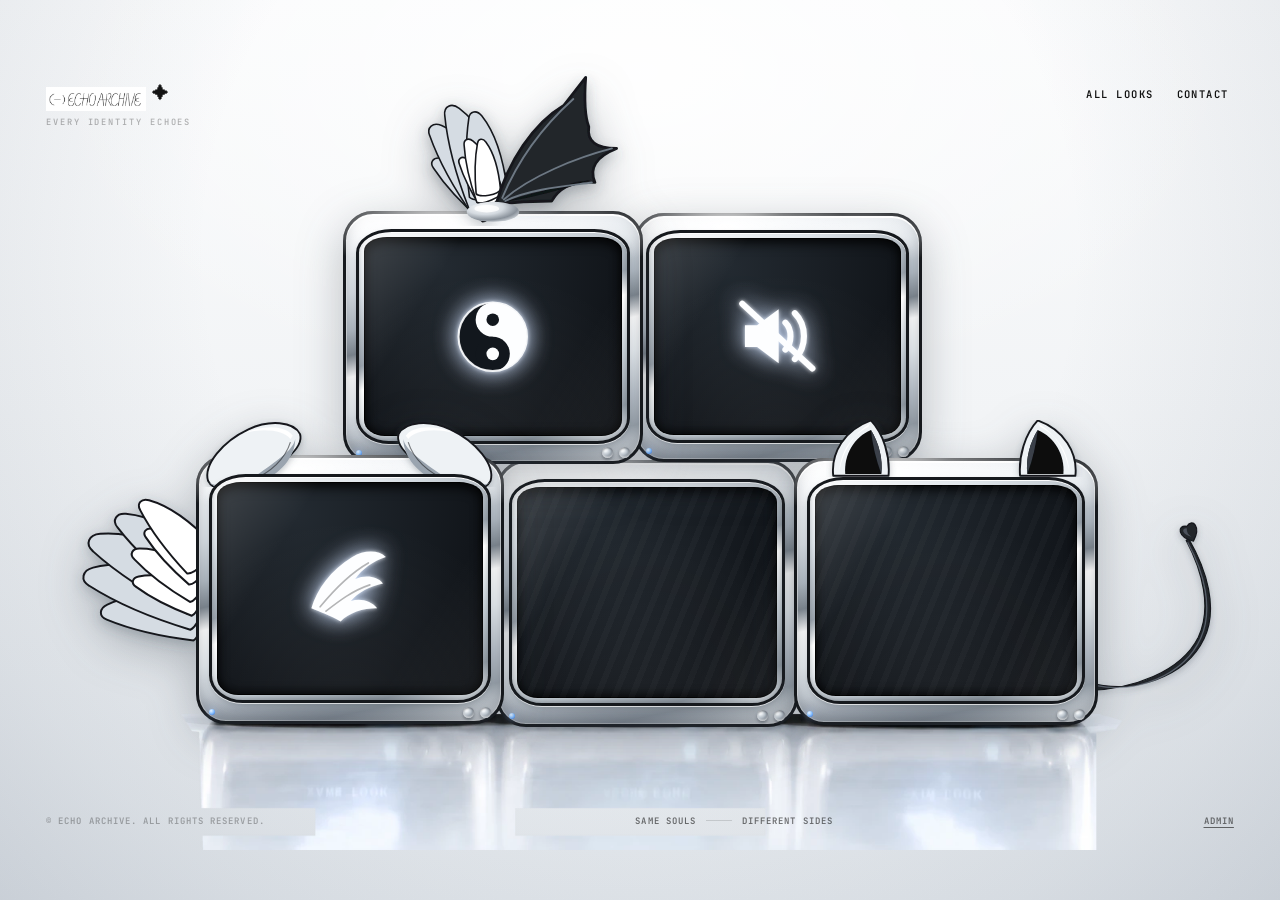
==== index.html @ 21c3d5f4 "[first test] 홈 TV 배경음악 25초 반복 구현" ====
<!DOCTYPE html>
<html lang="ko">
<head>
  <meta charset="UTF-8" />
  <meta name="viewport" content="width=device-width, initial-scale=1.0" />
  <title>ECHO ARCHIVE — Every Identity Echoes</title>
  <meta name="description" content="서브컬처의 영감을 패션으로 재해석하는 ECHO ARCHIVE의 2026 F/W 신호를 탐색하세요." />
  <meta property="og:title" content="ECHO ARCHIVE" />
  <meta property="og:description" content="Every Identity Echoes — 2026 F/W Yin & Yang" />
  <meta property="og:image" content="images/brand/echo-archive-logo.png" />
  <meta property="og:type" content="website" />
  <link rel="icon" href="images/brand/echo-archive-logo.png" />
  <link rel="stylesheet" href="style.css?v=20260908-y2k-1" />
</head>
<body class="home-page">
  <a class="skip-link" href="#mainContent">시즌 신호로 건너뛰기</a>

  <!-- ===== 공용 머티리얼 =====
       TV 캐비닛·장식이 공유하는 그라데이션/필터를 한 번만 정의한다.
       (validate_site.py가 중복 id를 거부하므로 부품마다 defs를 두지 않는다.)
       크롬이 금속으로 읽히는 핵심은 중간의 급격한 '어두움→흰색' 전환이다 —
       실제 크롬에 비치는 수평선 반사를 흉내낸 것. -->
  <svg class="tv-materials" aria-hidden="true" focusable="false">
    <defs>
      <!-- 웹툰 화풍은 셀 셰이딩(딱 떨어지는 평면 톤)이라 그라데이션을 거의 쓰지 않는다.
           남긴 건 소켓 하나뿐 — 실제 금속 원반이라 여기만 광택이 필요하다. -->
      <radialGradient id="matChromeDisc" cx="0.34" cy="0.28" r="0.85">
        <stop offset="0%" stop-color="#ffffff" />
        <stop offset="42%" stop-color="#d4dae0" />
        <stop offset="74%" stop-color="#89919a" />
        <stop offset="100%" stop-color="#eaeef2" />
      </radialGradient>
      <!-- 깃털 한 장. 뿌리가 (0,0)이고 끝이 왼쪽(-x)을 향하며, 끝은 볼록한 U자다
           (악마 날개의 오목한 막과 대비되는 지점).
           날개는 이 한 장을 translate/rotate/scale로 배치해 층층이 쌓는다.
           non-scaling-stroke가 없으면 scale에 따라 선 두께가 같이 커져서
           깃털마다 선 굵기가 달라진다 — 웹툰 선화에서는 치명적이라 고정한다. -->
      <!-- 깃털 한 장. 뿌리(0,0)가 넓고 끝(-x)으로 갈수록 좁아지는 물방울형이다 —
           양끝이 둥근 알약 모양으로 그리면 겹쳤을 때 '접시 더미'로 보인다.
           날개는 이 한 장을 translate/rotate/scale로 배치해 층층이 쌓는다.
           non-scaling-stroke가 없으면 scale에 따라 선 두께가 같이 커져서
           깃털마다 선 굵기가 달라진다 — 웹툰 선화에서는 치명적이라 고정한다. -->
      <path id="matWingLobe" vector-effect="non-scaling-stroke"
        d="M0 -16 C -24 -18, -48 -16, -64 -8 C -70 -5, -70 1, -64 3 C -48 9, -24 14, 0 16 C 6 12, 6 -12, 0 -16 Z" />
      <filter id="fxDrop" x="-30%" y="-30%" width="160%" height="160%">
        <feDropShadow dx="0" dy="3" stdDeviation="4" flood-color="#4a545f" flood-opacity="0.34" />
      </filter>
      <filter id="fxDropSoft" x="-30%" y="-30%" width="160%" height="160%">
        <feDropShadow dx="0" dy="5" stdDeviation="7" flood-color="#4a545f" flood-opacity="0.26" />
      </filter>
    </defs>
  </svg>

  <main id="mainContent" class="home-stage">
    <h1 class="sr-only">ECHO ARCHIVE 2026 F/W 제품 아카이브</h1>

    <div class="home-frame">
      <header class="home-header">
        <a class="home-brand" href="index.html" aria-label="ECHO ARCHIVE 홈, Every Identity Echoes">
          <img class="home-brand-mark" src="images/brand/echo-archive-logo.png" alt="ECHO ARCHIVE" />
          <span class="home-brand-star" aria-hidden="true">✦</span>
        </a>
        <p class="home-brand-sub">EVERY IDENTITY ECHOES</p>
        <nav class="home-nav" aria-label="주요 메뉴">
          <a href="products.html">ALL LOOKS</a>
          <a href="contact.html">CONTACT</a>
        </nav>
      </header>

      <div class="tv-floor" aria-hidden="true"></div>

      <div class="tv-wall-stage">
        <div class="tv-wall">

          <a class="tv" data-tv-role="portfolio" data-tv-index="1" href="portfolio.html" aria-label="음양 시즌 포트폴리오 보기" title="PORTFOLIO — 음양 시즌 포트폴리오">
            <span class="tv-decor tv-decor-antenna" aria-hidden="true">
              <!-- 크롬 소켓 위로 왼쪽=천사 날개(흰색), 오른쪽=악마 날개(광택 검정)가 뻗는다.
                   각 날개는 [본체 그라데이션 → 스페큘러 하이라이트 → 리브] 순으로 겹쳐 입체감을 만든다. -->
              <svg class="tv-decor-img" viewBox="0 0 176 100" preserveAspectRatio="xMidYMax meet">
                <g filter="url(#fxDrop)" stroke-linejoin="round" stroke-linecap="round">
                  <!-- 천사 날개: 깃털 5장을 소켓에서 위·왼쪽으로 부채꼴로 펼친다.
                       깃털마다 선화가 둘러져 개별 깃이 또렷하게 읽힌다. -->
                  <!-- 레퍼런스의 3단 위계: 긴 칼깃(뒤) → 중간 스캘럽 → 맨 위 큰 로브(앞).
                       뒤쪽 층부터 그려야 앞쪽이 위로 겹친다. -->
                  <g stroke="#16191d" stroke-width="1.6">
                    <g fill="#d5dce3">
                      <use href="#matWingLobe" transform="translate(88 88) rotate(36) scale(.72)" />
                      <use href="#matWingLobe" transform="translate(87 85) rotate(50) scale(.92)" />
                      <use href="#matWingLobe" transform="translate(86 82) rotate(64) scale(.95)" />
                      <use href="#matWingLobe" transform="translate(85 79) rotate(78) scale(.78)" />
                    </g>
                    <g fill="#ffffff">
                      <use href="#matWingLobe" transform="translate(87 84) rotate(52) scale(.50)" />
                      <use href="#matWingLobe" transform="translate(86 81) rotate(66) scale(.58)" />
                      <use href="#matWingLobe" transform="translate(85 78) rotate(80) scale(.50)" />
                    </g>
                  </g>
                  <!-- 악마 날개: 손가락뼈 3개(F1~F3) 사이의 막을 오목하게 파낸다.
                       Q 커브의 제어점을 날개 안쪽으로 당겨 오목함을 만드는 게 핵심 —
                       천사 쪽 깃털의 볼록한 U자와 정반대다. -->
                  <!-- 레퍼런스 악마 날개의 시그니처는 바깥 위로 휘어 올라간 '갈고리'(L 148 4)와
                       손가락 끝 3개 사이의 오목한 막이다. Q 제어점을 관절 쪽으로 당겨
                       막이 안쪽으로 파이게 만든다 — 천사 쪽 둥근 깃털과 정반대. -->
                  <path fill="#22262c" stroke="#16191d" stroke-width="1.8" d="M90 86
                    C 98 58, 114 34, 134 22
                    L 148 4
                    C 147 18, 147 28, 150 36
                    Q 148 50, 168 50
                    Q 148 58, 154 72
                    Q 134 70, 126 84
                    Q 108 84, 90 86 Z" />
                  <path fill="#0b0d10" opacity=".8" d="M90 86 Q 122 76, 152 70 Q 124 80, 94 85 Z" />
                  <g fill="none" stroke="#6d7883" stroke-width="1.2">
                    <path d="M94 82 C 104 58, 120 36, 140 18" />
                    <path d="M95 83 C 112 68, 142 56, 165 50" />
                    <path d="M96 84 C 112 76, 138 74, 152 72" />
                  </g>
                </g>
                <ellipse cx="88" cy="91" rx="17" ry="6.5" fill="url(#matChromeDisc)" />
                <ellipse cx="84" cy="89" rx="8" ry="2.4" fill="#ffffff" opacity=".8" />
              </svg>
            </span>
            <span class="tv-controls" aria-hidden="true">
              <span class="tv-led"></span>
              <span class="tv-knobs"><span class="tv-knob"></span><span class="tv-knob"></span></span>
            </span>
            <span class="tv-screen-wrap">
              <span class="tv-screen">
                <!-- 음양: 하나의 까다로운 path 대신 [어두운 원 → 오른쪽 반원 흰색 → 위/아래 보조 원]
                     순서로 쌓아 올린다. 어느 영역이 채워지는지 모호하지 않아 눈 2개가 항상 보인다. -->
                <svg class="tv-icon" viewBox="0 0 64 64" aria-hidden="true" focusable="false">
                  <circle cx="32" cy="32" r="25" fill="#12171d" />
                  <path fill="currentColor" d="M32 7 A25 25 0 0 1 32 57 Z" />
                  <circle cx="32" cy="19.5" r="12.5" fill="currentColor" />
                  <circle cx="32" cy="44.5" r="12.5" fill="#12171d" />
                  <circle cx="32" cy="19.5" r="4.6" fill="#12171d" />
                  <circle cx="32" cy="44.5" r="4.6" fill="currentColor" />
                  <circle cx="32" cy="32" r="25" fill="none" stroke="currentColor" stroke-width="1.5" opacity=".9" />
                </svg>
              </span>
            </span>
          </a>

          <button class="tv" type="button" data-tv-role="bgm" data-tv-index="2" aria-pressed="false" aria-label="배경음악 켜기" title="SOUND — 배경음악 켜기">
            <span class="tv-controls" aria-hidden="true">
              <span class="tv-led"></span>
              <span class="tv-knobs"><span class="tv-knob"></span><span class="tv-knob"></span></span>
            </span>
            <span class="tv-screen-wrap">
              <span class="tv-screen">
                <svg class="tv-icon tv-icon-bgm-on" viewBox="0 0 64 64" aria-hidden="true" focusable="false">
                  <path fill="currentColor" d="M8 24v16h9l16 12V12L17 24H8z" />
                  <path fill="none" stroke="currentColor" stroke-width="4.5" stroke-linecap="round" d="M40 22c5 5 5 15 0 20" />
                  <path fill="none" stroke="currentColor" stroke-width="4.5" stroke-linecap="round" d="M47 15c9 9 9 25 0 34" />
                </svg>
                <svg class="tv-icon tv-icon-bgm-off" viewBox="0 0 64 64" aria-hidden="true" focusable="false">
                  <path fill="currentColor" d="M8 24v16h9l16 12V12L17 24H8z" />
                  <path fill="none" stroke="currentColor" stroke-width="4.5" stroke-linecap="round" d="M38 22c5 5 5 15 0 20" />
                  <path fill="none" stroke="currentColor" stroke-width="4.5" stroke-linecap="round" d="M45 15c9 9 9 25 0 34" />
                  <line x1="6" y1="8" x2="58" y2="56" stroke="currentColor" stroke-width="4.5" stroke-linecap="round" />
                </svg>
              </span>
            </span>
          </button>

          <a class="tv" data-tv-role="yang" data-tv-index="3" href="products.html?polarity=YANG" aria-label="YANG 룩 보기" title="YANG — 제품 보기">
            <span class="tv-decor tv-decor-wing-back" aria-hidden="true">
              <!-- 천사 날개: 깃털 18장을 3열(칼깃→둘째깃→덮깃)로 겹쳐 배치한다.
                   뒤쪽 열을 먼저 그려야 앞쪽 열이 위로 겹쳐 실제 날개의 층이 생긴다. -->
              <svg class="tv-decor-img" viewBox="0 0 252 248" preserveAspectRatio="xMaxYMid meet">
                <g filter="url(#fxDropSoft)" stroke-linejoin="round">
                  <!-- 칼깃 5장(길고 뒤쪽). 웹툰 화풍이라 깃털 수를 줄이고 크게 키워
                       선화로 한 장 한 장이 또렷하게 보이게 한다. 톤은 그림자 쪽. -->
                  <!-- 레퍼런스처럼 통통한 로브를 부챗살로 벌려 끝이 스캘럽으로 보이게 한다.
                       가늘고 긴 깃털을 좁은 각도로 겹치면 한 덩어리로 뭉쳐 버린다. -->
                  <!-- 한 점에서 넓게 방사하면 조개처럼 보인다. 뿌리를 선으로 흩고
                       각도 폭을 ~36°로 좁혀 한 방향으로 쓸리는 날개를 만든다. -->
                  <!-- 깃털 끝이 일직선이면 잎사귀 더미로 보인다. 가운데 깃털을 가장 길게 해서
                       끝점들이 바깥으로 볼록한 호를 그리도록 만드는 게 '날개'의 조건이다. -->
                  <g fill="#d5dce3" stroke="#16191d" stroke-width="2">
                    <use href="#matWingLobe" transform="translate(238 198) rotate(2) scale(1.70)" />
                    <use href="#matWingLobe" transform="translate(240 179) rotate(12) scale(2.10)" />
                    <use href="#matWingLobe" transform="translate(242 160) rotate(22) scale(2.15)" />
                    <use href="#matWingLobe" transform="translate(243 141) rotate(32) scale(1.80)" />
                  </g>
                  <!-- 앞쪽 짧은 층 — 깃털 뿌리를 덮어 날개가 한 몸으로 읽히게 한다 -->
                  <g fill="#ffffff" stroke="#16191d" stroke-width="2">
                    <use href="#matWingLobe" transform="translate(240 176) rotate(16) scale(1.20)" />
                    <use href="#matWingLobe" transform="translate(242 158) rotate(26) scale(1.34)" />
                    <use href="#matWingLobe" transform="translate(243 140) rotate(36) scale(1.22)" />
                  </g>
                  <!-- 맨 위 큰 로브 — 매끈한 윗선을 만들어 실루엣을 잡는다 -->
                  <use href="#matWingLobe" fill="#ffffff" stroke="#16191d" stroke-width="2"
                    transform="translate(245 124) rotate(42) scale(1.50)" />
                </g>
              </svg>
            </span>
            <span class="tv-decor tv-decor-ears-dog" aria-hidden="true">
              <!-- 강아지 귀: 검정 삼각형이 아니라 캐비닛과 같은 크롬 재질의 늘어진 귀다.
                   [크롬 본체 → 안쪽 접힌 어두운 면 → 바깥 가장자리 스페큘러] 3겹.
                   오른쪽 귀는 같은 path를 좌우 반전해 대칭을 보장한다. -->
              <svg class="tv-decor-img" viewBox="0 0 370 86" preserveAspectRatio="xMidYMax meet">
                <g filter="url(#fxDrop)">
                  <path fill="#eef2f5" stroke="#16191d" stroke-width="2.4" d="M124 20
                    C 116 4, 86 2, 60 14
                    C 28 29, 4 58, 10 78
                    C 17 93, 44 92, 66 78
                    C 92 62, 130 40, 124 20 Z" />
                  <path fill="#9aa4af" d="M118 26
                    C 118 48, 100 70, 70 82
                    C 48 91, 22 90, 11 80
                    C 26 88, 52 84, 74 68
                    C 100 50, 116 38, 118 26 Z" />
                  <path fill="#ffffff" d="M115 22 C 106 9, 78 8, 54 19 C 78 12, 104 15, 112 26 Z" />
                  <path fill="none" stroke="#16191d" stroke-width="1.4" opacity=".55" d="M112 30 C 106 50, 88 68, 62 78" />
                </g>
                <g filter="url(#fxDrop)" transform="translate(370 0) scale(-1 1)">
                  <path fill="#eef2f5" stroke="#16191d" stroke-width="2.4" d="M124 20
                    C 116 4, 86 2, 60 14
                    C 28 29, 4 58, 10 78
                    C 17 93, 44 92, 66 78
                    C 92 62, 130 40, 124 20 Z" />
                  <path fill="#9aa4af" d="M118 26
                    C 118 48, 100 70, 70 82
                    C 48 91, 22 90, 11 80
                    C 26 88, 52 84, 74 68
                    C 100 50, 116 38, 118 26 Z" />
                  <path fill="#ffffff" d="M115 22 C 106 9, 78 8, 54 19 C 78 12, 104 15, 112 26 Z" />
                  <path fill="none" stroke="#16191d" stroke-width="1.4" opacity=".55" d="M112 30 C 106 50, 88 68, 62 78" />
                </g>
              </svg>
            </span>
            <span class="tv-controls" aria-hidden="true">
              <span class="tv-led"></span>
              <span class="tv-knobs"><span class="tv-knob"></span><span class="tv-knob"></span></span>
            </span>
            <span class="tv-screen-wrap">
              <span class="tv-screen">
                <!-- 천사 날개: 아래 가장자리가 전부 '둥근' 스캘럽이다(깃털).
                     TV5의 악마 날개는 같은 자리에 '뾰족한' 스캘럽 + 리브를 써서 확실히 구분된다. -->
                <svg class="tv-icon" viewBox="0 0 64 64" aria-hidden="true" focusable="false">
                  <path fill="currentColor" d="M6 46
                    C 10 33, 19 20, 34 11
                    C 42 6, 52 6, 57 11
                    C 48 14, 41 19, 36 26
                    C 43 23, 51 24, 55 29
                    C 46 31, 38 35, 33 41
                    C 40 39, 47 41, 51 46
                    C 41 46, 32 49, 26 55
                    C 19 51, 11 48, 6 46 Z" />
                  <g fill="none" stroke="#0c0d10" stroke-width="1.1" opacity=".3" stroke-linecap="round">
                    <path d="M12 45 C 21 34, 31 23, 45 15" />
                    <path d="M16 48 C 25 41, 34 34, 46 30" />
                  </g>
                </svg>
              </span>
            </span>
          </a>

          <a class="tv" data-tv-role="about" data-tv-index="4" href="about.html" aria-label="브랜드 소개 보기" title="ABOUT — 브랜드 소개">
            <span class="tv-controls" aria-hidden="true">
              <span class="tv-led"></span>
              <span class="tv-knobs"><span class="tv-knob"></span><span class="tv-knob"></span></span>
            </span>
            <span class="tv-screen-wrap">
              <span class="tv-screen">
                <!-- 원본은 획이 가늘고 괄호가 세로로 길다 -->
                <svg class="tv-icon" viewBox="0 0 64 64" aria-hidden="true" focusable="false">
                  <path fill="none" stroke="currentColor" stroke-width="3.4" stroke-linecap="round" d="M23 11c-8 9-8 33 0 42" />
                  <path fill="none" stroke="currentColor" stroke-width="3.4" stroke-linecap="round" d="M41 11c8 9 8 33 0 42" />
                  <line x1="26" y1="32" x2="38" y2="32" stroke="currentColor" stroke-width="3.4" stroke-linecap="round" />
                </svg>
              </span>
            </span>
          </a>

          <a class="tv" data-tv-role="yin" data-tv-index="5" href="products.html?polarity=YIN" aria-label="YIN 룩 보기" title="YIN — 제품 보기">
            <span class="tv-decor tv-decor-tail" aria-hidden="true">
              <!-- 악마 꼬리: TV 뒤에서 나와 S자로 휘어 올라가고 끝에 스페이드가 달린다.
                   케이블 위쪽에 가는 하이라이트를 한 줄 얹어 원통(광택 튜브)처럼 보이게 한다. -->
              <svg class="tv-decor-img" viewBox="0 0 206 263" preserveAspectRatio="xMinYMin meet">
                <g filter="url(#fxDrop)" stroke-linejoin="round" stroke-linecap="round">
                  <!-- 꼬리는 날개가 아니라 '한 줄기 채찍'이다 — 뿌리는 굵고 끝으로 갈수록
                       가늘어져야 한다. 균일 두께 stroke로는 그 테이퍼가 안 나와서
                       위/아래 가장자리를 각각 그린 채움 도형으로 만든다. -->
                  <!-- 레퍼런스는 아주 가는 S자 한 줄기다. 균일 두께 stroke로는 테이퍼가
                       안 나오므로 위/아래 가장자리를 각각 그린 채움 도형으로 만든다.
                       뿌리(왼쪽 아래) 두께 ~10 → 끝(오른쪽 위) ~2로 좁아진다. -->
                  <path fill="#22262c" stroke="#16191d" stroke-width="1.6" d="M2 226
                    C 56 242, 122 220, 145 172
                    C 163 134, 148 86, 126 48
                    L 123 50
                    C 143 88, 155 134, 138 170
                    C 116 214, 56 234, 3 236 Z" />
                  <path fill="none" stroke="#7e8894" stroke-width="1.6" opacity=".6"
                    d="M12 230 C 60 240, 120 218, 141 171 C 157 135, 145 90, 125 53" />
                  <!-- 하트 끝 (레퍼런스의 스페이드 대신 작은 하트) -->
                  <g transform="rotate(-24 127 40)">
                    <path fill="#22262c" stroke="#16191d" stroke-width="1.6" d="M127 52
                      C 111 40, 116 25, 127 32
                      C 138 25, 143 40, 127 52 Z" />
                    <path fill="#7e8894" opacity=".45" d="M127 46 C 118 39, 119 31, 126 34 C 124 38, 124 42, 127 46 Z" />
                  </g>
                </g>
              </svg>
            </span>
            <span class="tv-decor tv-decor-ears-cat" aria-hidden="true">
              <!-- 고양이 귀: 크롬 외피가 검정 내이(內耳)를 감싼다. 강아지 귀와 달리 곧게 서고 뾰족하다. -->
              <svg class="tv-decor-img" viewBox="0 0 320 71" preserveAspectRatio="xMidYMax meet">
                <g filter="url(#fxDrop)">
                  <path fill="#eef2f5" stroke="#16191d" stroke-width="2.4" stroke-linejoin="round" d="M9 69 C 6 40, 23 12, 56 0 C 72 17, 80 45, 78 69 Z" />
                  <path fill="#0b0d10" d="M24 67 C 22 43, 35 21, 56 12 C 66 28, 71 48, 69 67 Z" />
                  <path fill="#3a4148" d="M56 12 C 66 28, 71 48, 69 67 C 62 48, 58 30, 56 12 Z" />
                  <path fill="#ffffff" d="M55 4 C 35 16, 21 38, 17 62 C 18 39, 33 18, 53 8 Z" />
                </g>
                <g filter="url(#fxDrop)" transform="translate(320 0) scale(-1 1)">
                  <path fill="#eef2f5" stroke="#16191d" stroke-width="2.4" stroke-linejoin="round" d="M9 69 C 6 40, 23 12, 56 0 C 72 17, 80 45, 78 69 Z" />
                  <path fill="#0b0d10" d="M24 67 C 22 43, 35 21, 56 12 C 66 28, 71 48, 69 67 Z" />
                  <path fill="#3a4148" d="M56 12 C 66 28, 71 48, 69 67 C 62 48, 58 30, 56 12 Z" />
                  <path fill="#ffffff" d="M55 4 C 35 16, 21 38, 17 62 C 18 39, 33 18, 53 8 Z" />
                </g>
              </svg>
            </span>
            <span class="tv-controls" aria-hidden="true">
              <span class="tv-led"></span>
              <span class="tv-knobs"><span class="tv-knob"></span><span class="tv-knob"></span></span>
            </span>
            <span class="tv-screen-wrap">
              <span class="tv-screen">
                <!-- 악마 날개: 아래 가장자리가 '뾰족한' 스캘럽 3개 + 손가락뼈(리브) 라인.
                     같은 자리의 천사 날개(TV3)는 둥근 스캘럽이라 실루엣만으로 구분된다. -->
                <!-- 천사 날개와 좌우 대칭이 되도록 통째로 뒤집는다 —
                     실루엣 방향 + 뾰족한 가장자리 + 리브, 세 가지로 확실히 구분된다. -->
                <svg class="tv-icon" viewBox="0 0 64 64" aria-hidden="true" focusable="false">
                  <g transform="translate(64 0) scale(-1 1)">
                    <!-- 손가락 끝 3개(57,11 / 55,29 / 46,48)는 뾰족하게 두고,
                         그 사이 막을 Q 제어점을 날개 안쪽으로 당겨 오목하게 파냈다.
                         천사 날개의 볼록한 U자와 정확히 반대 방향이라 실루엣만으로 구분된다. -->
                    <path fill="currentColor" d="M6 46
                      C 10 33, 19 20, 34 11
                      C 42 6, 52 6, 57 11
                      Q 42 20, 55 29
                      Q 36 35, 46 48
                      Q 30 48, 24 58
                      C 16 54, 10 49, 6 46 Z" />
                    <g fill="none" stroke="#0c0d10" stroke-width="1.5" opacity=".45" stroke-linecap="round">
                      <path d="M10 45 L 46 15" />
                      <path d="M11 47 L 50 28" />
                      <path d="M13 50 L 42 46" />
                    </g>
                  </g>
                </svg>
              </span>
            </span>
          </a>

        </div>
      </div>

      <footer class="home-footer">
        <p class="home-footer-copy">© ECHO ARCHIVE. ALL RIGHTS RESERVED.</p>
        <p class="home-footer-brand">SAME SOULS <span class="home-footer-rule" aria-hidden="true"></span> DIFFERENT SIDES</p>
        <a class="home-footer-admin" href="/admin">ADMIN</a>
      </footer>
    </div>

    <!-- 화면에는 TV만 보이게 두고, 실제 음원은 숨겨진 오디오 요소로 연결한다. -->
    <audio id="bgmAudio" src="audio/velvet-shoreline.mp3" preload="auto" hidden></audio>
    <span id="bgmLiveStatus" class="sr-only" role="status" aria-live="polite"></span>
  </main>

  <signal-transition></signal-transition>
  <script src="scripts/motion.js?v=20260908-y2k-1"></script>
  <script src="scripts/home-logic.js?v=20260910-bgm-1"></script>
  <script src="scripts/components/signal-transition.js?v=20260908-y2k-1"></script>
  <script src="scripts/home.js?v=20260910-bgm-2"></script>
</body>
</html>
---- style.css ----
@import url("https://fonts.googleapis.com/css2?family=Inter:wght@400;500;600&family=JetBrains+Mono:wght@400;500&family=Space+Grotesk:wght@500;600;700&display=swap");

:root {
  --studio: #050403;
  --studio-raised: #0d0c0b;
  --charcoal: #1a1917;
  --cream: #f3f0ea;
  --cream-deep: #e4ded0;
  --ink: #1a1917;
  --ink-soft: rgba(26, 25, 23, 0.62);
  --paper: #f3f0ea;
  --surface: #e9e4da;
  --signal: #e07a3c;
  --line-dark: rgba(237, 233, 224, 0.14);
  --line-light: rgba(26, 25, 23, 0.14);
  --bg: var(--studio);
  --font-display: "Space Grotesk", "Arial Black", sans-serif;
  --font-main: "Inter", "Apple SD Gothic Neo", "Noto Sans KR", sans-serif;
  --font-mono: "JetBrains Mono", Consolas, monospace;
  --radius: 10px;
  --maxw: 1504px;
  --page-x: clamp(22px, 3vw, 48px);

  /* 크롬 Y2K 무대 토큰 — 공개 페이지 전반에서 재사용 가능하도록 이름을 일반화했다 */
  --ice-0: #fafbfc;
  --ice-1: #f2f4f6;
  --ice-2: #e7ebef;
  --ice-3: #d8dee4;
  --stage-ink: #121212;
  --stage-ink-soft: rgba(18, 18, 18, 0.6);
  --stage-ink-faint: rgba(18, 18, 18, 0.32);
  --stage-ink-line: rgba(18, 18, 18, 0.14);
  --chrome-white: #ffffff;
  --chrome-100: #eef1f4;
  --chrome-300: #c7ccd3;
  --chrome-500: #999fa7;
  --chrome-700: #676c72;
  --chrome-900: #333639;
  --screen-black: #0c0d10;
  --glow-cool: rgba(176, 206, 255, 0.65);
  --glow-cool-soft: rgba(176, 206, 255, 0.28);

  /* 공개 페이지(홈 제외) 공용 — 유리/아크릴 패널 재질 토큰 */
  --glass-tint: rgba(255, 255, 255, 0.5);
  --glass-edge: rgba(255, 255, 255, 0.9);
  --glass-shadow: rgba(70, 82, 100, 0.16);
  --focus-ring: #2b6fe0;

  /* 아날로그 TV 베젤을 연상시키는 금색 프레임 (제품 사진 전용 포인트) */
  --gold-light: #f4e2b8;
  --gold-mid: #c9a15a;
}

* { box-sizing: border-box; margin: 0; padding: 0; }
html { scroll-behavior: smooth; -webkit-text-size-adjust: 100%; }
body {
  min-width: 320px;
  min-height: 100vh;
  background:
    radial-gradient(ellipse 78% 50% at 50% 0%, rgba(255,255,255,.9), transparent 62%),
    linear-gradient(180deg, var(--ice-0) 0%, var(--ice-1) 50%, var(--ice-2) 100%);
  color: var(--stage-ink);
  font-family: var(--font-main);
  line-height: 1.65;
}
img { display: block; max-width: 100%; }
a { color: inherit; }
button, input, textarea, select { font: inherit; }
.sr-only { position: absolute !important; width: 1px !important; height: 1px !important; padding: 0 !important; margin: -1px !important; overflow: hidden !important; clip: rect(0,0,0,0) !important; white-space: nowrap !important; border: 0 !important; }

.skip-link { position: fixed; top: -100px; left: 16px; z-index: 200; padding: 11px 16px; border-radius: 6px; background: var(--stage-ink); color: var(--ice-0); font-weight: 700; }
.skip-link:focus { top: 16px; }
a:focus-visible, button:focus-visible { outline: 3px solid var(--focus-ring); outline-offset: 4px; }

/* ── 유리 패널 컴포넌트 (공개 페이지 공용) ──
   TV 화면 유리와 같은 원리: 다층 그라데이션 + inset 하이라이트 + 모서리 브래킷. */
.glass-panel {
  position: relative;
  z-index: 0;
  border-radius: clamp(10px, 1.2vw, 18px);
  background:
    linear-gradient(155deg, rgba(255,255,255,.85) 0%, rgba(255,255,255,.32) 40%, rgba(255,255,255,.5) 100%);
  box-shadow:
    inset 0 1px 0 rgba(255,255,255,.95),
    inset 0 0 0 1px rgba(255,255,255,.6),
    0 1px 0 rgba(255,255,255,.8),
    0 18px 40px -18px var(--glass-shadow);
  backdrop-filter: blur(2px);
}
.glass-panel::before {
  position: absolute;
  inset: 0;
  z-index: -1;
  border-radius: inherit;
  background: radial-gradient(ellipse 60% 40% at 15% 0%, rgba(255,255,255,.8), transparent 70%);
  content: "";
  pointer-events: none;
}
.glass-corners::after {
  position: absolute;
  inset: 8px;
  z-index: 1;
  background-image:
    linear-gradient(var(--stage-ink-line), var(--stage-ink-line)), linear-gradient(var(--stage-ink-line), var(--stage-ink-line)),
    linear-gradient(var(--stage-ink-line), var(--stage-ink-line)), linear-gradient(var(--stage-ink-line), var(--stage-ink-line)),
    linear-gradient(var(--stage-ink-line), var(--stage-ink-line)), linear-gradient(var(--stage-ink-line), var(--stage-ink-line)),
    linear-gradient(var(--stage-ink-line), var(--stage-ink-line)), linear-gradient(var(--stage-ink-line), var(--stage-ink-line));
  background-repeat: no-repeat;
  background-size: 14px 1px, 1px 14px;
  background-position:
    top left, top left,
    top right, top right,
    bottom left, bottom left,
    bottom right, bottom right;
  content: "";
  opacity: .55;
  pointer-events: none;
}

/* 아날로그 TV 베젤 느낌의 금색 프레임 — 제품 사진에만 얇게 둘러
   홈 TV를 눌러 들어온 흐름을 사진에서도 느끼게 한다.
   background/box-shadow를 건드리지 않아 .glass-panel과 함께 써도 안전하다. */
.tv-frame {
  border: 3px solid var(--gold-mid);
  outline: 1px solid var(--gold-light);
  outline-offset: -6px;
  filter: drop-shadow(0 4px 10px rgba(140, 106, 40, .28));
}

/* 공통 헤더 — 채널 목록처럼 각 링크 앞에 CH.0X 신호 코드가 붙는다(data-ch 속성).
   현재 페이지에는 홈 TV의 전원등과 같은 부품을 재사용해 점등시킨다(::after). */
.nav { position: relative; z-index: 40; background: transparent; border-bottom: 1px solid var(--stage-ink-line); }
.nav-inner { width: min(100%, var(--maxw)); min-height: 84px; margin: 0 auto; padding: 20px var(--page-x); display: flex; align-items: center; justify-content: space-between; gap: 28px; }
.logo { display: inline-flex; align-items: center; gap: 8px; text-decoration: none; }
.logo img { width: auto; height: clamp(24px, 2.6vw, 34px); }
.logo::after { color: var(--stage-ink); content: "✦"; font-size: 16px; }
.nav-toggle { width: 44px; height: 44px; border: 1px solid var(--stage-ink-line); border-radius: 8px; background: rgba(255,255,255,.6); color: var(--stage-ink); cursor: pointer; }
.nav-menu { position: absolute; top: 74px; left: var(--page-x); right: var(--page-x); display: none; flex-direction: column; overflow: hidden; border: 1px solid var(--stage-ink-line); border-radius: 10px; background: rgba(250,251,252,.98); box-shadow: 0 18px 48px rgba(70,82,100,.18); backdrop-filter: blur(8px); }
.nav-menu.open { display: flex; }
.nav-menu a { position: relative; display: flex; align-items: center; gap: 8px; padding: 14px 18px; border-bottom: 1px solid var(--stage-ink-line); color: var(--stage-ink-soft); font-family: var(--font-mono); font-size: 12px; letter-spacing: .1em; text-decoration: none; text-transform: uppercase; }
.nav-menu a:last-child { border-bottom: 0; }
.nav-menu a:hover, .nav-menu a.active { color: var(--stage-ink); }
.nav-menu a::before { color: var(--stage-ink-faint); content: "CH." attr(data-ch); font-size: 9px; letter-spacing: .05em; opacity: .7; }
.nav-menu a.active::before { color: var(--stage-ink-soft); opacity: 1; }
.nav-menu a::after { display: inline-block; width: 5px; height: 5px; border-radius: 50%; background: var(--stage-ink-line); content: ""; flex-shrink: 0; }
.nav-menu a.active::after { background: radial-gradient(circle at 35% 30%, #eaf4ff, #8fc4ff 45%, var(--focus-ring) 100%); box-shadow: 0 0 6px 1px var(--glow-cool); }

/* 공통 페이지 */
main { min-height: calc(100vh - 166px); }

/* ── 채널 헤드(SIGNAL SHEET 공통 부품 ①) ──
   서브페이지 5개가 전부 같은 해부구조로 열린다: 좌상단 신호 코드 → 대형 타이틀 → 시즌 스탬프.
   어느 채널로 이동해도 "같은 방송국의 다른 채널"로 읽히게 하는 장치. */
.page-head { width: min(100%, var(--maxw)); margin: 0 auto; padding: clamp(40px,7vw,94px) var(--page-x) clamp(28px,4vw,58px); }
.channel-head-top { display: flex; flex-wrap: wrap; align-items: baseline; justify-content: space-between; gap: 8px 20px; margin-bottom: 14px; }
.channel-code { color: var(--stage-ink-faint); font-family: var(--font-mono); font-size: 10px; letter-spacing: .16em; text-transform: uppercase; }
.channel-code strong { color: var(--stage-ink-soft); font-weight: 600; }
.channel-stamp { color: var(--stage-ink-faint); font-family: var(--font-mono); font-size: 10px; letter-spacing: .14em; text-transform: uppercase; }
.page-head h1 { font: 800 clamp(40px,8vw,88px)/.94 var(--font-display); color: var(--stage-ink); font-style: italic; letter-spacing: -.03em; text-transform: uppercase; }
.page-head p { max-width: 620px; margin-top: 18px; color: var(--stage-ink-soft); font-size: 14px; }

/* ── 음양 룰(SIGNAL SHEET 공통 부품 ②) ──
   브랜드 심볼(대시 —)을 흑/백 반반 + 경계 노드로 변주한 섹션 구분선.
   스크롤에 들어오면 노드가 좌→우로 미끄러진다(script.js가 .is-visible 토글). */
.yy-rule {
  position: relative;
  container-type: inline-size;
  width: min(100%, var(--maxw));
  height: 1px;
  margin: 0 auto;
  padding: 0 var(--page-x);
  overflow: hidden;
}
.yy-rule::before {
  position: absolute;
  top: 0; right: var(--page-x); left: var(--page-x);
  height: 1px;
  background: linear-gradient(90deg, var(--stage-ink) 0%, var(--stage-ink) 50%, var(--chrome-300) 50%, var(--chrome-300) 100%);
  content: "";
}
.yy-rule-node {
  position: absolute;
  top: 0; left: var(--page-x);
  width: 9px; height: 9px;
  margin-top: -4px;
  border: 1px solid var(--stage-ink);
  border-radius: 50%;
  background: var(--ice-0);
  transform: translateX(0);
  transition: transform 1.1s cubic-bezier(.16,.8,.2,1);
}
.yy-rule.is-visible .yy-rule-node { transform: translateX(calc(100cqw - var(--page-x) * 2 - 9px)); }

.section { width: min(100%, var(--maxw)); margin: 0 auto; padding: clamp(38px,5vw,72px) var(--page-x); }
.section .eyebrow, .k { color: var(--stage-ink-faint); font-family: var(--font-mono); font-size: 10px; letter-spacing: .15em; text-transform: uppercase; }
.section h2 { margin: 8px 0 24px; font: 800 clamp(28px,4vw,48px)/1.08 var(--font-display); color: var(--stage-ink); font-style: italic; letter-spacing: -.02em; }
.section h3 { font-family: var(--font-display); }
.lead { max-width: 800px; color: var(--stage-ink-soft); font-size: clamp(15px,1.5vw,18px); }
.lead + .lead { margin-top: 16px; }
.btn { display: inline-flex; min-height: 48px; align-items: center; justify-content: center; gap: 8px; padding: 12px 26px; border: 1px solid var(--stage-ink-line); border-radius: 8px; background: rgba(255,255,255,.55); color: var(--stage-ink); cursor: pointer; font-family: var(--font-mono); font-size: 11px; font-weight: 600; letter-spacing: .08em; text-decoration: none; text-transform: uppercase; transition: transform .18s ease, box-shadow .18s ease; }
.btn:hover { box-shadow: 0 8px 20px -10px var(--glass-shadow); transform: translateY(-1px); }
.btn.ghost { background: transparent; }
.btn.ghost:hover { border-color: var(--stage-ink-soft); }
.tags { display: flex; flex-wrap: wrap; gap: 8px; margin-top: 22px; }
.tags span { padding: 7px 10px; border: 1px solid var(--stage-ink-line); border-radius: 999px; color: var(--stage-ink-soft); font-family: var(--font-mono); font-size: 10px; }

/* ── 아카이브 카드(SIGNAL SHEET 공통 부품 ③) ──
   목록의 최소 단위. products.json 항목 수와 무관하게 CSS 카운터로 EP.01, EP.02…를
   자동 부여한다 — 제품이 늘거나 줄어도 번호를 손으로 맞출 필요가 없다. */
.grid { display: grid; grid-template-columns: 1fr; gap: 20px; counter-reset: archive-ep; }
.card { position: relative; z-index: 1; display: grid; grid-template-columns: 1fr; min-width: 0; overflow: hidden; color: var(--stage-ink); text-decoration: none; counter-increment: archive-ep; transition: transform .22s ease, box-shadow .22s ease; }
/* [hidden]과 .card가 둘 다 display를 지정하면 명시도가 같아 소스 순서(나중에 로드되는
   이 스타일시트)가 이겨서 카드가 숨겨지지 않는다 — 필터 클릭이 "먹통"으로 보이는 원인이라
   .card[hidden]을 더 높은 명시도로 명시해 둔다. */
.card[hidden] { display: none; }
.card-img { position: relative; z-index: 1; overflow: hidden; min-height: 220px; background: linear-gradient(155deg, var(--ice-1), var(--ice-2)); }
.card-img::after { position: absolute; inset: 0; z-index: 1; background: radial-gradient(ellipse 70% 50% at 30% 0%, rgba(255,255,255,.7), transparent 70%); content: ""; pointer-events: none; }
.card-img img { position: relative; z-index: 0; width: 100%; height: 100%; min-height: 212px; object-fit: contain; transition: transform .3s ease; }
.card-ep {
  position: absolute;
  top: 12px; left: 12px;
  z-index: 2;
  padding: 4px 9px;
  border: 1px solid var(--stage-ink-line);
  border-radius: 999px;
  background: rgba(250,251,252,.82);
  color: var(--stage-ink-soft);
  font: 600 10px var(--font-mono);
  letter-spacing: .1em;
  backdrop-filter: blur(3px);
}
.card-ep::before { content: "EP." counter(archive-ep, decimal-leading-zero); }
/* 호버 시 이미지 위로 한 번 지나가는 스캔라인 — 홈 TV 화면의 노이즈 문법을 카드에도 이어붙인다 */
.card-img::before {
  position: absolute;
  inset: 0;
  z-index: 2;
  background: linear-gradient(100deg, transparent 42%, rgba(255,255,255,.55) 50%, transparent 58%);
  content: "";
  opacity: 0;
  pointer-events: none;
  transform: translateX(-120%);
}
.card:hover .card-img::before, .card:focus-visible .card-img::before {
  opacity: 1;
  transform: translateX(120%);
  transition: transform .62s ease, opacity .62s ease;
}
.card-body { position: relative; z-index: 1; padding: clamp(18px,2.4vw,28px); }
.card .k { margin-top: 0; }
.card h3 { margin-top: 6px; font: 700 20px/1.25 var(--font-display); }
.card > .card-body > p:not(.k):not(.price) { margin-top: 8px; color: var(--stage-ink-soft); font-size: 13px; }
.card .price { margin-top: 10px; font-family: var(--font-mono); font-size: 12px; color: var(--stage-ink-soft); }
.card .view-look { display: inline-flex; align-items: center; margin-top: 18px; color: var(--stage-ink); font-size: 18px; opacity: 0; transform: translateX(-4px); transition: opacity .2s ease, transform .2s ease; }
.card:hover .view-look, .card:focus-visible .view-look { opacity: 1; transform: translateX(0); }
.card:hover { box-shadow: 0 22px 44px -22px var(--glass-shadow); transform: translateY(-3px); }
.card:hover .card-img img { transform: scale(1.03); }

/* 빈 상태 플레이스홀더 카드 — 실제 카드와 같은 뼈대에 스캔라인만 흐르게 한다 */
.card-placeholder { pointer-events: none; }
.card-placeholder .card-img { position: relative; overflow: hidden; }
.card-placeholder .card-img::before {
  position: absolute; inset: 0; z-index: 1;
  background: repeating-linear-gradient(100deg, transparent 0 22px, rgba(255,255,255,.5) 22px 26px);
  content: "";
  animation: placeholdersweep 2.4s linear infinite;
}
.card-placeholder h3 { color: var(--stage-ink-faint); }
@keyframes placeholdersweep { to { transform: translateX(60px); } }

/* YIN/YANG 극성 배너 — 홈 TV에서 ?polarity=로 들어왔을 때만 JS가 채우고 보여준다.
   매칭된 제품이 없어 전체 목록으로 폴백했을 때도 이 배너로 그 사실을 알려
   "필터가 고장났다"는 오해를 막는다. */
.polarity-banner {
  display: flex;
  align-items: center;
  gap: 10px;
  width: min(100%, var(--maxw));
  margin: 0 auto;
  padding: 12px var(--page-x);
  color: var(--stage-ink-soft);
  font: 600 12px var(--font-mono);
  letter-spacing: .04em;
}
.polarity-banner[hidden] { display: none; }
.polarity-banner-dot { width: 7px; height: 7px; border-radius: 50%; background: radial-gradient(circle at 35% 30%, #eaf4ff, #8fc4ff 45%, var(--focus-ring) 100%); box-shadow: 0 0 6px 1px var(--glow-cool); flex-shrink: 0; }
.polarity-banner p { flex: 1; }
.polarity-banner-clear { color: var(--stage-ink-faint); text-decoration: underline; text-underline-offset: 3px; white-space: nowrap; }

/* 제품 카테고리 필터 — 카테고리가 2개 이상일 때만 표시(JS가 hidden 토글) */
.filter-rail { display: flex; flex-wrap: wrap; align-items: center; gap: 10px 14px; }
.filter-rail[hidden] { display: none; }
.filter-rail-label { color: var(--stage-ink-faint); font: 600 10px var(--font-mono); letter-spacing: .16em; }
.filter-chips { display: flex; flex-wrap: wrap; gap: 8px; }
.filter-chip { display: inline-flex; align-items: center; justify-content: center; min-height: 44px; padding: 8px 16px; border: 1px solid var(--stage-ink-line); border-radius: 999px; background: rgba(255,255,255,.55); color: var(--stage-ink-soft); cursor: pointer; font: 600 11px var(--font-mono); letter-spacing: .06em; text-transform: uppercase; transition: background .18s ease, color .18s ease; }
.filter-chip:hover { color: var(--stage-ink); }
.filter-chip[aria-pressed="true"] { background: var(--stage-ink); color: var(--ice-0); border-color: var(--stage-ink); }
.products-toolbar-section { padding-top: 0; padding-bottom: 0; }

.archive-note { text-align: center; }
.archive-note h2 { margin-left: auto; margin-right: auto; }
.archive-note-links { display: flex; flex-wrap: wrap; justify-content: center; gap: 12px; margin-top: 22px; }

@media (min-width: 1180px) {
  .grid { grid-template-columns: repeat(4, minmax(0,1fr)); }
  /* 첫 카드를 2×2로 키우는 비대칭 배치는 제품이 5개 이상일 때만 적용한다 —
     그보다 적으면 4열 그리드에 빈 칸이 생겨 오히려 허전해 보인다. */
  #product-list.grid:has(> .card:nth-child(5)) > .card:first-child {
    grid-column: span 2;
    grid-row: span 2;
  }
  #product-list.grid:has(> .card:nth-child(5)) > .card:first-child .card-img { min-height: 100%; }
  #product-list.grid > .card:last-child:nth-child(odd) { grid-column: auto; }
  #product-list.grid > .card:last-child:nth-child(odd) .card-img { max-width: none; aspect-ratio: auto; margin: 0; }
}

/* 홈 — 크롬 Y2K 스튜디오 */
.home-page { overflow: hidden; background: var(--ice-0); }
.home-stage {
  position: relative;
  display: flex;
  min-height: 100svh;
  overflow: hidden;
  isolation: isolate;
  align-items: center;
  justify-content: center;
  padding: clamp(10px, 2vh, 28px) 0;
  background:
    radial-gradient(ellipse 78% 60% at 50% 8%, rgba(255,255,255,.9), transparent 62%),
    linear-gradient(180deg, var(--ice-0) 0%, var(--ice-1) 46%, var(--ice-2) 100%);
}
.home-stage::before {
  position: absolute;
  inset: 0;
  z-index: -2;
  background: radial-gradient(ellipse at 50% 28%, transparent 48%, rgba(110,124,142,.14) 82%, rgba(96,110,130,.22) 100%);
  content: "";
}

.home-frame {
  position: relative;
  container-type: inline-size;
  container-name: home-frame;
  width: min(100%, 1586px);
  /* 렌더 자산의 실제 캔버스 비율과 맞춰 위치 %가 어긋나지 않게 한다 */
  aspect-ratio: 1586 / 992;
  margin: 0 auto;
}

/* ── 헤더 ── */
.home-header {
  position: absolute;
  top: 4.6%;
  right: 4%;
  left: 3.6%;
  z-index: 30;
  display: flex;
  align-items: flex-start;
  justify-content: space-between;
  gap: 16px;
}
.home-brand { display: inline-flex; align-items: flex-start; gap: 6px; text-decoration: none; }
.home-brand-mark { height: clamp(15px, 2cqw, 24px); filter: none; }
.home-brand-star { margin-top: -.1em; color: var(--stage-ink); font-size: clamp(11px, 1.4cqw, 17px); line-height: 1; }
.home-brand-sub {
  position: absolute;
  top: 100%;
  left: 0;
  margin-top: .55em;
  color: var(--stage-ink-faint);
  font: 500 clamp(7px, .68cqw, 10px) var(--font-mono);
  letter-spacing: .22em;
  white-space: nowrap;
}
.home-nav { display: flex; align-items: center; gap: clamp(14px, 1.8cqw, 26px); }
.home-nav a {
  color: var(--stage-ink);
  font: 600 clamp(9px, .82cqw, 12px) var(--font-mono);
  letter-spacing: .14em;
  text-decoration: none;
  text-transform: uppercase;
}
.home-nav a:hover { text-decoration: underline; text-underline-offset: 4px; }

/* ── 유광 바닥 ──
   시안 렌더에서 분리한 바닥 반사 자산. 좌표는 1586×992 캔버스에서 실측한 값이다. */
.tv-floor {
  position: absolute;
  left: 13.871%;
  top: 82.46%;
  width: 74.086%;
  height: 17.54%;
  z-index: 1;
  background: url("images/decor/stage-floor.webp") 0 0 / 100% 100% no-repeat;
}

/* ── TV 조형물 배치 ──
   .tv-wall-stage는 캔버스 전체를 덮고, 각 TV는 렌더 자산에서 실측한
   1586×992 기준 %좌표로 절대배치한다(그리드 대신 — 정합 오차를 없애기 위함). */
.tv-wall-stage {
  position: absolute;
  inset: 0;
  z-index: 5;
}
.tv-wall {
  position: relative;
  width: 100%;
  height: 100%;
}
/* 레이어 순서(원본 시안 기준, 앞 → 뒤):
     3·5번(귀 달린 TV)  … 귀가 위쪽 1·2번 TV 앞으로 올라와야 하므로 최상단
     1번(안테나)        … 안테나가 2번 위로 걸쳐야 해서 2번보다 위
     2번
     4번                … 3·5번의 귀·날개·꼬리가 이 위를 지나가므로 최하단
   각 TV 안쪽 순서는 .tv::before(캐비닛=2)를 기준으로 나뉜다:
     날개·꼬리(1) < 캐비닛(2) < 귀·안테나(3) < 화면(4) < 노브·전원등(6) */
.tv[data-tv-index="1"] { left: 26.797%; top: 20.161%; width: 23.455%; height: 31.552%; z-index: 5; }
.tv[data-tv-index="2"] { left: 49.496%; top: 20.363%; width: 22.509%; height: 31.149%; z-index: 4; }
.tv[data-tv-index="3"] { left: 15.322%; top: 50.605%; width: 24.086%; height: 33.569%; z-index: 7; }
.tv[data-tv-index="4"] { left: 38.777%; top: 51.210%; width: 23.581%; height: 33.367%; z-index: 3; }
.tv[data-tv-index="5"] { left: 62.043%; top: 51.008%; width: 23.770%; height: 33.367%; z-index: 7; }

/* 공용 머티리얼 defs 컨테이너 — 그리지 않고 정의만 담는다 */
.tv-materials { position: absolute; width: 0; height: 0; overflow: hidden; }

/* ── TV 캐비닛 ──
   사진 대신 CSS 그라데이션만으로 크롬 캐비닛을 그린다(사진 누끼 문제 원천 차단).
   .tv 자체는 배경을 갖지 않고 ::before가 캐비닛 몸체를 그린다 — 그래야 날개·꼬리를
   캐비닛보다 낮은 z-index에 두어 "뒤에서 뻗어나오는" 원본 레이어링을 재현할 수 있다.
   (요소 자신의 background는 항상 모든 자식 아래에 깔려서 그 표현이 불가능하다.) */
.tv {
  position: absolute;
  display: block;
  min-width: 0;
  border: 0;
  border-radius: clamp(16px, 3.2cqw, 30px);
  background: transparent;
  color: var(--chrome-900);
  text-decoration: none;
  cursor: pointer;
  filter: drop-shadow(0 clamp(6px, 1.1cqw, 14px) clamp(10px, 1.8cqw, 24px) rgba(48,56,66,.3));
  transition: transform .26s ease, filter .26s ease;
}
/* 캐비닛 몸체. 크롬이 금속으로 읽히는 핵심은 중간의 급격한 어두움→흰색 전환이다. */
.tv::before {
  position: absolute;
  inset: 0;
  z-index: 2;
  /* 선화 — 장식이 전부 선화로 그려져 있어서 캐비닛에도 같은 선을 둘러야 화풍이 맞는다 */
  border: clamp(1.5px, .3cqw, 3px) solid #16191d;
  border-radius: inherit;
  background:
    linear-gradient(168deg,
      #ffffff 0%, #f4f7fa 12%, #dbe1e7 26%, #b3bcc5 38%,
      #7f8891 46%, #ffffff 53%, #e8edf1 64%, #b8c0c9 78%, #99a2ab 88%, #f0f4f7 100%);
  box-shadow:
    inset 0 2px 0 rgba(255,255,255,.95),
    inset 0 -9px 16px rgba(52,60,70,.3),
    inset 0 0 0 1px rgba(255,255,255,.55);
  content: "";
}
/* 윗면 스페큘러 스윕 + 아랫면 그림자 → 납작한 판이 아니라 부풀어오른 덩어리로 보이게 한다. */
.tv::after {
  position: absolute;
  inset: 0;
  z-index: 2;
  border-radius: inherit;
  background:
    radial-gradient(60% 26% at 32% 6%, rgba(255,255,255,.98), transparent 70%),
    radial-gradient(46% 18% at 76% 9%, rgba(255,255,255,.7), transparent 72%),
    radial-gradient(90% 30% at 50% 104%, rgba(60,70,82,.34), transparent 70%);
  content: "";
  pointer-events: none;
}
.tv:hover, .tv:focus-visible, .tv.is-focused {
  z-index: 12 !important;
  transform: translateY(clamp(-6px, -.8cqw, -3px)) scale(1.014);
  filter: drop-shadow(0 0 clamp(10px, 1.6cqw, 22px) var(--glow-cool-soft));
}
.tv:focus-visible { outline: 3px solid #2b6fe0; outline-offset: 3px; }

/* 베젤 하단의 노브·전원등 — 이제 실제 요소라서 눌림 상태에 따라 CSS로 반응시킬 수 있다. */
/* 베젤을 절반으로 줄였으므로 노브·전원등도 얇아진 아래 띠(높이 7.95%) 안에 맞춰
   같이 축소·재배치한다. 안 그러면 컨트롤이 화면을 침범한다. */
.tv-controls {
  position: absolute;
  left: 4.25%;
  right: 4.5%;
  bottom: 2.2%;
  z-index: 6;
  display: flex;
  align-items: center;
  justify-content: space-between;
  pointer-events: none;
}
.tv-led {
  width: clamp(3px, .55cqw, 6px);
  height: clamp(3px, .55cqw, 6px);
  border-radius: 50%;
  background: radial-gradient(circle at 35% 30%, #eaf4ff, #8fc4ff 45%, var(--focus-ring) 100%);
  box-shadow: 0 0 6px 2px var(--glow-cool-soft);
  transition: box-shadow .2s ease, background .2s ease;
}
[aria-pressed="true"] .tv-led {
  background: radial-gradient(circle at 35% 30%, #fff6e0, #ffd27a 45%, #e0972e 100%);
  box-shadow: 0 0 8px 3px rgba(255, 197, 92, .55);
}
.tv-knobs { display: flex; gap: clamp(3px, .6cqw, 6px); }
.tv-knob {
  width: clamp(6px, 1.1cqw, 11px);
  height: clamp(6px, 1.1cqw, 11px);
  border-radius: 50%;
  background:
    radial-gradient(circle at 30% 24%, #ffffff 0%, #eef2f5 18%, #b6bfc8 46%, #6f7883 74%, #d3dae0 100%);
  box-shadow:
    inset 0 -1.5px 2px rgba(255,255,255,.65),
    inset 0 1.5px 2px rgba(30,36,44,.45),
    0 2px 3px rgba(40,48,58,.42);
}

/* 화면 베젤(안쪽 홈)과 유리 — 전부 CSS 그라데이션. 화면 영역은 실제 HTML 요소라서
   hover/focus/aria-pressed에 따라 밝기·주사선을 자유롭게 반응시킬 수 있다. */
/* 화면을 감싸는 크롬 베젤 링. 바깥은 밝은 금속, 안쪽 경계는 어두운 홈이 되어
   화면이 캐비닛 안으로 '파여 들어간' 깊이가 생긴다. */
/* 베젤 두께 = 이 요소의 바깥 여백. 기존의 절반으로 줄여 화면을 키웠다
   (좌 8.5→4.25, 우 9.0→4.5, 상 13.9→6.95, 하 15.9→7.95). */
.tv-screen-wrap {
  position: absolute;
  left: 4.25%;
  top: 6.95%;
  width: 91.25%;
  height: 85.1%;
  z-index: 4;
  min-width: 0;
  min-height: 0;
  padding: clamp(1.5px, .45cqw, 5px);
  border: clamp(1.5px, .3cqw, 3px) solid #16191d;
  border-radius: 13% 13% 12% 12% / 11% 11% 12% 12%;
  background:
    linear-gradient(160deg, #ffffff 0%, #dfe5ea 20%, #9aa3ac 44%, #ffffff 52%, #c8d0d7 70%, #8f98a1 88%, #eef2f5 100%);
  box-shadow:
    inset 0 1px 0 rgba(255,255,255,.95),
    inset 0 -2px 4px rgba(60,68,78,.35),
    0 1px 0 rgba(255,255,255,.7),
    0 4px 10px -4px rgba(40,48,58,.45);
}
.tv-screen {
  position: relative;
  display: flex;
  width: 100%;
  height: 100%;
  min-height: 0;
  align-items: center;
  justify-content: center;
  overflow: hidden;
  border-radius: 9% 9% 8% 8% / 7% 7% 8% 8%;
  background:
    radial-gradient(130% 160% at 50% 105%, rgba(255,255,255,.06), transparent 55%),
    radial-gradient(120% 140% at 30% 15%, #232a31 0%, #12161b 55%, #05070a 100%);
  box-shadow:
    inset 0 0 0 1px rgba(0,0,0,.9),
    inset 0 5px 12px rgba(0,0,0,.85),
    inset 0 -4px 9px rgba(0,0,0,.6);
}
.tv-screen::before {
  position: absolute;
  inset: 0;
  z-index: 1;
  background: linear-gradient(122deg, rgba(255,255,255,.16) 0%, transparent 26%, transparent 74%, rgba(255,255,255,.05) 100%);
  content: "";
  pointer-events: none;
}
.tv-icon {
  position: relative;
  z-index: 2;
  width: 44%;
  height: 44%;
  color: #fdfeff;
  filter: drop-shadow(0 0 clamp(4px, .9cqw, 12px) var(--glow-cool)) drop-shadow(0 0 2px rgba(255,255,255,.9));
}
.tv-icon-bgm-off { display: none; }
[aria-pressed="true"] .tv-icon-bgm-on { display: block; }
[aria-pressed="true"] .tv-icon-bgm-off { display: none; }
[aria-pressed="false"] .tv-icon-bgm-on { display: none; }
[aria-pressed="false"] .tv-icon-bgm-off { display: block; }
.tv-screen::after {
  position: absolute;
  inset: -20px;
  z-index: 3;
  background: repeating-linear-gradient(112deg, rgba(255,255,255,.03) 0 6px, transparent 6px 16px);
  content: "";
  animation: staticshift 9s linear infinite;
  opacity: .035;
  pointer-events: none;
  transition: opacity .3s ease, filter .3s ease;
}
.tv[data-tv-index="2"] .tv-screen::after,
.tv[data-tv-index="4"] .tv-screen::after { animation-direction: reverse; animation-duration: 11s; }

/* ===== 채널 튜닝 인트로 (세션당 1회, scripts/home.js가 클래스 토글) ===== */
.tv.is-tuning .tv-screen::after {
  opacity: .8;
  filter: contrast(1.4) brightness(1.3);
  animation: tuningnoise .12s steps(3) infinite;
}
.tv.is-tuning .tv-icon { opacity: 0; }
@keyframes tuningnoise {
  0% { transform: translate(0,0); }
  33% { transform: translate(-6px,4px); }
  66% { transform: translate(5px,-5px); }
  100% { transform: translate(0,0); }
}

/* ── TV 캐릭터 장식 ──
   전부 렌더 자산에서 분리한 이미지이며, 좌표는 각자 속한 TV 박스(.tv) 기준
   1586×992 캔버스 실측값이다. z-index는 .tv 안에서 tv-shell(2) 기준으로
   앞/뒤를 나눈다 — 날개/꼬리는 캐비닛 뒤에서 뻗어나오고, 안테나·귀는 위에 얹힌다. */
.tv-decor { position: absolute; pointer-events: none; }
.tv-decor-img {
  display: block;
  width: 100%;
  height: 100%;
}

/* 1번 TV 안테나 — 원본 시안(1586×992)에서 직접 분리한 단일 소켓 자산.
   좌표는 그 자산의 실제 경계를 tv1 박스 기준으로 실측한 값이다. */
/* 소켓이 SVG 박스의 가로 중앙(viewBox 88/176)에 있으므로,
   박스를 TV 가운데에 맞추면(left = 50% − width/2) 소켓이 정확히 TV 정중앙에 온다. */
.tv-decor-antenna {
  left: 4.71%;
  top: -55.91%;
  width: 90.59%;
  height: 61.66%;
  z-index: 3;
}

.tv-decor-ears-dog {
  left: 1.31%;
  top: -13.81%;
  width: 96.86%;
  height: 25.83%;
  z-index: 3;
}
.tv-decor-ears-cat {
  left: 10.61%;
  top: -14.50%;
  width: 84.35%;
  height: 21.45%;
  z-index: 3;
}

.tv-decor-wing-back {
  left: -62.57%;
  top: 1.50%;
  width: 65.71%;
  height: 74.47%;
  z-index: 1;
}
.tv-decor-tail {
  left: 96.29%;
  top: 15.71%;
  width: 54.64%;
  height: 79.46%;
  z-index: 1;
}

@keyframes staticshift { to { transform: translate(-12px,8px); } }

/* BGM 음원 미확보 상태 — 아이콘을 옅게 죽여 "꺼짐"이 아니라 "아직 준비 중"임을 암시하고,
   클릭 시 짧게 흔들려 반응은 하되 상태는 안 바뀐다는 걸 알린다(QA: 무반응이 고장처럼 보임). */
.tv.is-bgm-unavailable .tv-icon { opacity: .38; }
.tv.is-bgm-shake { animation: bgmshake .32s ease; }
@keyframes bgmshake {
  0%, 100% { transform: translateX(0); }
  25% { transform: translateX(-3px); }
  75% { transform: translateX(3px); }
}

.home-footer {
  position: absolute;
  right: 3.6%;
  bottom: 3%;
  left: 3.6%;
  z-index: 6;
  display: flex;
  align-items: center;
  justify-content: space-between;
  gap: 12px;
  color: var(--stage-ink-faint);
  font: 600 clamp(7px, .7cqw, 10px) var(--font-mono);
  letter-spacing: .12em;
}
.home-footer-brand {
  display: inline-flex;
  align-items: center;
  gap: 10px;
  color: var(--stage-ink-soft);
  white-space: nowrap;
}
.home-footer-rule { display: inline-block; width: clamp(14px, 2cqw, 28px); height: 1px; background: var(--stage-ink-line); }
.home-footer-admin { color: var(--stage-ink-soft); text-decoration: underline; text-underline-offset: 3px; }

signal-transition { display: contents; }
.signal-transition { position: fixed; inset: 0; z-index: 120; display: block; overflow: hidden; background: #050403; pointer-events: none; }
.signal-transition[hidden] { display: none; }
.signal-transition::before {
  position: fixed;
  inset: 0;
  z-index: 1;
  background: radial-gradient(ellipse at center,rgba(5,4,3,.15) 0%,rgba(5,4,3,.82) 55%,#050403 100%);
  content: "";
  opacity: 0;
  transition: opacity .12s ease;
}
.signal-transition.is-active::before { opacity: 1; }
.signal-transition-clone {
  position: fixed;
  z-index: 3;
  transform-origin: center center;
  will-change: transform,filter;
  filter: drop-shadow(0 22px 30px rgba(0,0,0,.65));
}
.signal-transition-clone .tv {
  width: 100%;
  height: 100%;
  min-height: 0;
  margin: 0 !important;
  opacity: 1 !important;
  pointer-events: none;
  transition: filter .28s ease;
}
.signal-transition-clone .tv::after { opacity: .7; }
.signal-transition-clone.is-rushing { filter: brightness(1.12) saturate(1.08) drop-shadow(0 0 34px rgba(248,181,104,.4)); }
.signal-transition-clone.is-rushing .tv { filter: contrast(1.12) brightness(1.1); }
.signal-transition-clone.is-rushing .tv-screen { box-shadow: 0 0 0 3px rgba(255,238,204,.2),0 0 26px rgba(246,161,83,.46),inset 0 0 26px rgba(255,255,255,.11); }
.signal-transition-clone.is-rushing .tv-screen::after { animation-duration: .17s; opacity: .82; }
.signal-transition-tunnel {
  position: fixed;
  inset: 0;
  z-index: 2;
  background:
    repeating-radial-gradient(circle at center,rgba(255,239,213,.075) 0 1px,transparent 1px 38px),
    radial-gradient(circle at center,rgba(255,228,181,.1) 0 4%,rgba(246,164,83,.075) 12%,transparent 42%);
  opacity: 0;
  transform: scale(.52);
  transition: opacity .16s ease,transform .62s cubic-bezier(.18,.8,.2,1);
  mix-blend-mode: screen;
}
.signal-transition-tunnel.is-visible { opacity: .42; transform: scale(1.16); }
.signal-transition-flash { position: fixed; inset: 0; z-index: 4; background: #fff8e9; opacity: 0; }
.signal-transition-flash.is-flashing { opacity: 1; transition: opacity .1s steps(2); }
body.transition-active { overflow: hidden; }
body.transition-active .tv:not(.is-focused) { opacity: 0; filter: brightness(.2); }

/* 브랜드 소개 */
.about-hero { display: grid; width: min(calc(100% - (var(--page-x) * 2)),calc(var(--maxw) - (var(--page-x) * 2))); margin: 24px auto 0; gap: 14px; }
.about-hero-panel { position: relative; z-index: 1; display: flex; min-height: 280px; flex-direction: column; justify-content: flex-end; padding: clamp(30px,5vw,64px); }
.about-hero-dark { color: var(--stage-ink); }
.about-hero-dark::before { background: radial-gradient(ellipse 70% 50% at 85% 100%, rgba(180,196,216,.5), transparent 70%); }
.about-hero-light { color: var(--stage-ink); }
.about-hero h1, .about-echo-word { font: 800 clamp(42px,7vw,84px)/.94 var(--font-display); font-style: italic; letter-spacing: -.03em; text-transform: uppercase; }
.about-hero .about-echo-word { max-width: none; margin: 0; color: var(--stage-ink); opacity: .5; }
.about-hero p { max-width: 440px; margin-top: 18px; color: var(--stage-ink-soft); font-size: 14px; }
.about-hero .k { margin: 0 0 18px; color: var(--stage-ink-faint); }
.story-intro { display: grid; gap: 28px; align-items: start; }
.story-copy { padding-top: 6px; color: var(--stage-ink-soft); font-size: clamp(15px,1.5vw,18px); }
.story-copy p + p { margin-top: 20px; }
.story-copy strong { color: var(--stage-ink); font-family: var(--font-mono); font-size: .85em; letter-spacing: .08em; }

.value-grid { display: grid; grid-template-columns: 1fr; gap: 14px; }
.value-card { position: relative; z-index: 1; display: flex; min-height: 260px; flex-direction: column; overflow: hidden; padding: clamp(24px,3vw,32px); color: var(--stage-ink); }
.value-card span { color: var(--stage-ink-faint); font: 600 10px var(--font-mono); letter-spacing: .16em; }
.value-card strong { margin-top: auto; font: 800 clamp(24px,3vw,32px)/1 var(--font-display); font-style: italic; text-transform: uppercase; }
.value-card p { max-width: 260px; margin-top: 12px; color: var(--stage-ink-soft); font-size: 12px; }
/* 값 카드 배경의 추상 유리 형태 — 사진 없이 CSS 그라데이션만으로 표현 */
.value-card::after {
  position: absolute;
  right: -20%;
  bottom: -30%;
  z-index: -1;
  width: 65%;
  aspect-ratio: 1;
  border-radius: 40% 60% 55% 45% / 50% 45% 55% 50%;
  background: radial-gradient(circle at 30% 30%, rgba(255,255,255,.95), rgba(200,214,230,.25) 60%, transparent 75%);
  box-shadow: inset 0 0 30px rgba(255,255,255,.6), inset -10px -10px 20px rgba(120,140,165,.18);
  content: "";
  filter: blur(.3px);
}
.value-card:nth-child(2)::after { border-radius: 55% 45% 60% 40% / 45% 55% 45% 55%; }
.value-card:nth-child(3)::after { border-radius: 50% 50% 40% 60% / 60% 40% 60% 40%; }

.about-channel-head { padding-bottom: 0; }
.chapter-index { display: inline-block; margin-right: 8px; color: var(--stage-ink-soft); font-weight: 700; }

/* 반전 챕터 — 페이지에서 유일하게 색이 뒤집히는 구간(2026 F/W 음양 선언) */
.season-reversal {
  width: 100%;
  padding: clamp(64px,12vw,140px) var(--page-x);
  background: var(--stage-ink);
  color: var(--ice-0);
  text-align: center;
}
.season-reversal .eyebrow { color: rgba(255,255,255,.5); }
.season-reversal h2 { max-width: 900px; margin: 10px auto 20px; color: var(--ice-0); font: 800 clamp(30px,5.5vw,60px)/1.1 var(--font-display); font-style: italic; letter-spacing: -.02em; }
.season-reversal .lead { max-width: 620px; margin: 0 auto; color: rgba(255,255,255,.68); }
.season-reversal-symbol { margin-bottom: 18px; color: var(--ice-0); font-size: clamp(48px,7vw,84px); line-height: 1; animation: seasonspin 16s linear infinite; }
.season-reversal-tags { display: flex; flex-wrap: wrap; justify-content: center; gap: 10px; margin-top: 26px; }
.season-reversal-tags span { padding: 7px 14px; border: 1px solid rgba(255,255,255,.28); border-radius: 999px; color: rgba(255,255,255,.75); font: 10px var(--font-mono); letter-spacing: .1em; text-transform: uppercase; }
@keyframes seasonspin { to { transform: rotate(360deg); } }

/* 장인 제작 공정 스텝 */
.craft-steps { display: grid; gap: 12px; margin-top: 22px; }
.craft-steps li { display: flex; align-items: baseline; gap: 12px; padding-bottom: 12px; border-bottom: 1px solid var(--stage-ink-line); color: var(--stage-ink-soft); font-size: 13px; }
.craft-steps li:last-child { border-bottom: 0; }
.craft-steps li span { color: var(--stage-ink-faint); font: 700 11px var(--font-mono); }

.brand-story-grid { display: grid; gap: 20px; }
.brand-symbol-placeholder, .craft-copy { position: relative; z-index: 1; min-height: 220px; }
.brand-symbol-placeholder { display: grid; place-items: center; padding: 32px; }
.brand-symbol-placeholder img { width: min(100%,280px); }
.craft-copy { display: flex; flex-direction: column; justify-content: center; padding: clamp(28px,4vw,48px); }
.craft-copy p { color: var(--stage-ink-soft); }
.craft-copy .eyebrow { color: var(--stage-ink-faint); }
.craft-copy h2 { color: var(--stage-ink); }
.about-cta { margin-top: 28px; }

/* 페이지별 채널 헤드 조정 */
.contact-page .page-head { text-align: center; }
.contact-page .channel-head-top { justify-content: center; }
.contact-page .page-head p { margin-right: auto; margin-left: auto; }
/* 헤드라인은 기존 .page-head h1의 60% 크기로 축소 (다른 페이지는 그대로 둠) */
.contact-page .page-head h1 { font-size: clamp(24px, 4.8vw, 53px); }

/* 제품 상세 — 유리 진열장 */
.product-hero { display: grid; gap: clamp(28px,4vw,48px); align-items: start; padding-top: 24px; }
.product-hero-gallery { position: relative; z-index: 1; min-width: 0; padding: clamp(14px,2vw,20px); }
.product-carousel-viewport { overflow: hidden; border-radius: 8px; background: linear-gradient(155deg, var(--ice-1), var(--ice-2)); }
.product-carousel-track { display: flex; transition: transform .34s ease; }
.product-hero-image { min-width: 100%; aspect-ratio: 4/3; background: transparent; }
.product-hero-image img { width: 100%; height: 100%; object-fit: contain; }
.product-image-placeholder { background: repeating-linear-gradient(115deg, var(--ice-1) 0 12px, var(--ice-2) 12px 22px); }
.product-info .channel-code { margin-bottom: 10px; }
.product-info .k { color: var(--stage-ink-faint); }
.product-info h1 { margin-top: 8px; font: 800 clamp(34px,5vw,68px)/.98 var(--font-display); font-style: italic; letter-spacing: -.03em; text-transform: uppercase; }
.product-summary { max-width: 560px; margin-top: 20px; color: var(--stage-ink-soft); white-space: pre-line; }
.product-keywords { margin-top: 14px; color: var(--stage-ink-faint); font: 11px var(--font-mono); letter-spacing: .08em; text-transform: uppercase; }
.product-price { margin-top: 18px; font: 600 18px var(--font-main); color: var(--stage-ink); }
.product-buy { width: 100%; margin-top: 26px; justify-content: space-between; padding: 16px 22px; }
.product-sale-status { margin-top: 26px; padding: 15px 18px; border: 1px solid var(--stage-ink-line); border-radius: 8px; color: var(--stage-ink-soft); font: 13px var(--font-mono); letter-spacing: .04em; text-align: center; text-transform: uppercase; }
.product-hero-carousel { position: relative; }
.product-carousel-button { position: absolute; top: 50%; z-index: 4; display: grid; width: 42px; height: 42px; border: 1px solid var(--stage-ink-line); border-radius: 50%; background: rgba(255,255,255,.85); color: var(--stage-ink); cursor: pointer; place-items: center; transform: translateY(-50%); }
.product-carousel-button.previous { left: 12px; }
.product-carousel-button.next { right: 12px; }
.product-carousel-footer { display: flex; align-items: center; justify-content: space-between; gap: 16px; padding-top: 12px; }
.product-carousel-count { color: var(--stage-ink-faint); font: 10px var(--font-mono); }
.product-carousel-dots { display: flex; gap: 8px; }
.product-carousel-dot { width: 8px; height: 8px; border: 0; border-radius: 50%; background: var(--stage-ink-line); cursor: pointer; }
.product-carousel-dot[aria-current="true"] { width: 24px; border-radius: 999px; background: var(--focus-ring); box-shadow: 0 0 6px 1px var(--glow-cool); }
.product-story { padding: 26px 0 64px; }
.product-block { width: min(calc(100% - (var(--page-x) * 2)),980px); margin: 0 auto 52px; }
.product-rich-text { color: var(--stage-ink-soft); }
.product-rich-text img { border-radius: 8px; }
.product-full-image { width: min(calc(100% - (var(--page-x) * 2)),1320px); }
.product-full-image img { width: 100%; max-height: 900px; border-radius: 10px; object-fit: cover; }
.product-image-text { display: grid; gap: 24px; }
.product-block-image { min-height: 280px; overflow: hidden; border-radius: 10px; background: var(--ice-1); }
.product-block-image img { width: 100%; height: 100%; max-height: 720px; object-fit: cover; }
.product-gallery { display: grid; gap: 12px; }
.product-gallery figure { position: relative; z-index: 1; overflow: hidden; min-height: 240px; padding: 6px; }
.product-gallery img { width: 100%; height: 100%; max-height: 760px; border-radius: 6px; object-fit: cover; }
.product-highlight { padding: 38px 24px; text-align: center; }
.product-back { padding-top: 0; text-align: center; }
.purchase-dialog { width: min(calc(100% - 32px),520px); max-height: calc(100dvh - 32px); margin: auto; padding: 0; border: 0; border-radius: 14px; background: linear-gradient(160deg, #fff 0%, var(--ice-1) 100%); color: var(--stage-ink); box-shadow: 0 24px 80px rgba(70,82,100,.3); }
.purchase-dialog::backdrop { background: rgba(18,18,18,.45); backdrop-filter: blur(6px); }
.purchase-dialog-card { padding: 26px; }
.purchase-dialog-header { display: flex; align-items: flex-start; justify-content: space-between; gap: 20px; }
.purchase-dialog-eyebrow { color: var(--stage-ink-faint); font: 10px var(--font-mono); letter-spacing: .14em; }
.purchase-dialog-header h2 { margin-top: 4px; font: 800 26px var(--font-display); font-style: italic; }
.purchase-dialog-close { display: grid; width: 42px; height: 42px; border: 1px solid var(--stage-ink-line); border-radius: 50%; background: transparent; color: var(--stage-ink); cursor: pointer; place-items: center; }
.purchase-dialog-product { margin-top: 24px; font-weight: 700; }
.purchase-dialog-content { margin-top: 10px; padding: 18px; border-radius: 8px; background: var(--ice-2); color: var(--stage-ink-soft); white-space: pre-wrap; }
.purchase-dialog-actions { margin-top: 20px; text-align: right; }
.purchase-dialog-actions .btn { background: var(--stage-ink); color: var(--ice-0); }

/* 다음 에피소드 — 상세 페이지 이탈 방지의 표준 장치. 이전/다음 제품으로 바로 이동 */
.related-episodes { padding-top: 12px; }
.related-grid { display: grid; gap: 16px; margin-top: 18px; }
.related-card { display: grid; grid-template-columns: 96px 1fr; gap: 16px; align-items: center; padding: 14px; color: var(--stage-ink); text-decoration: none; transition: transform .2s ease; }
.related-card:hover, .related-card:focus-visible { transform: translateY(-2px); }
.related-card-img { overflow: hidden; aspect-ratio: 1; border-radius: 8px; background: linear-gradient(155deg, var(--ice-1), var(--ice-2)); }
.related-card-img img { width: 100%; height: 100%; object-fit: cover; }
.related-card-body .k { margin-top: 0; }
.related-card-body h3 { margin-top: 4px; font: 700 16px var(--font-display); }

/* 시즌 인덱스 바 — 포트폴리오 문서가 하나뿐이어도 "아카이브 색인"처럼 보이게 하는 sticky 앵커.
   항목이 늘어나면 이 자리에 시즌별 앵커를 추가로 붙일 수 있다. */
.season-index-bar {
  position: sticky;
  top: 0;
  z-index: 10;
  display: flex;
  align-items: center;
  gap: 10px;
  width: min(100%, var(--maxw));
  margin: 0 auto;
  padding: 12px var(--page-x);
  background: rgba(250,251,252,.86);
  backdrop-filter: blur(6px);
  border-bottom: 1px solid var(--stage-ink-line);
}
.season-index-dot { width: 7px; height: 7px; border-radius: 50%; background: radial-gradient(circle at 35% 30%, #eaf4ff, #8fc4ff 45%, var(--focus-ring) 100%); box-shadow: 0 0 6px 1px var(--glow-cool); flex-shrink: 0; }
.season-index-bar p { color: var(--stage-ink-soft); font: 600 10px var(--font-mono); letter-spacing: .14em; text-transform: uppercase; }

/* 포트폴리오 — 하나의 큰 유리 프레임 안에 리치 텍스트를 그대로 담는다 */
.portfolio-content { position: relative; z-index: 1; max-width: 1200px; margin: 0 auto; padding: clamp(28px,4vw,56px); overflow-wrap: anywhere; }
.portfolio-page .section { padding-top: 20px; }
.portfolio-content > section { padding: clamp(20px,3vw,32px) 0; }
.portfolio-content > section:nth-of-type(odd) { background: transparent; color: inherit; }
.portfolio-content > section:nth-of-type(odd) p { color: var(--stage-ink-soft); }
.portfolio-content > section + section { border-top: 1px solid var(--stage-ink-line); }
.portfolio-content > :first-child { margin-top: 0; padding-top: 0; }
.portfolio-content h1, .portfolio-content h2, .portfolio-content h3 { font: 800 1em var(--font-display); font-style: italic; }
.portfolio-content p { margin-bottom: 20px; color: var(--stage-ink-soft); }
.portfolio-content img { width: 100%; height: auto; margin: 26px 0; border-radius: 10px; }
.portfolio-content iframe, .portfolio-content video { display: block; width: 100%; margin: 30px 0; border: 0; border-radius: 10px; background: var(--screen-black); }
.portfolio-content iframe { aspect-ratio: 16/9; }
.portfolio-content.is-empty { display: grid; min-height: 320px; place-items: center; text-align: center; }
.portfolio-status { color: var(--stage-ink-faint); font: 11px var(--font-mono); letter-spacing: .1em; text-transform: uppercase; }

/* 대형 mailto 히어로 — 폼 없는 문의 페이지의 콘셉트: 메일 주소 자체가 히어로 타이포다 */
.contact-mail-hero { padding-top: 8px; padding-bottom: 8px; text-align: center; }
.contact-mail-link {
  display: inline-block;
  overflow-wrap: anywhere;
  color: var(--stage-ink);
  font: 800 clamp(28px,6vw,72px)/1.1 var(--font-display);
  letter-spacing: -.02em;
  text-decoration: none;
  word-break: break-word;
}
.contact-mail-link::after { display: block; width: 0; height: 2px; margin-top: 6px; background: var(--stage-ink); content: ""; transition: width .32s ease; }
.contact-mail-link:hover::after, .contact-mail-link:focus-visible::after { width: 100%; }

/* 채널 3분할 — 문의 유형별 접수 채널과 예상 회신 시간 */
.contact-channels-section { padding-top: 8px; }
.contact-channels { display: grid; gap: 14px; margin-top: 18px; }
.contact-channel { padding: clamp(22px,3vw,28px); }
.contact-channel h3 { margin-top: 6px; font: 700 20px var(--font-display); }
.contact-channel p:not(.k):not(.contact-channel-eta) { margin-top: 10px; color: var(--stage-ink-soft); font-size: 13px; }
.contact-channel-eta { margin-top: 14px; color: var(--stage-ink-faint); font: 10px var(--font-mono); letter-spacing: .08em; text-transform: uppercase; }
.contact-return { padding-top: 0; text-align: center; }

/* 문의 — 유리 채널 바 */
.contact-list { display: grid; gap: 16px; width: min(100%,900px); margin: 0 auto; }
.contact-item {
  display: flex;
  min-height: 130px;
  align-items: center;
  gap: 24px;
  padding: 20px 32px;
  color: var(--stage-ink);
  border-radius: 999px;
  box-shadow:
    inset 0 2px 0 rgba(255,255,255,1),
    inset 0 -3px 6px rgba(150,164,184,.35),
    inset 0 0 0 1px rgba(255,255,255,.7),
    0 1px 0 rgba(255,255,255,.9),
    0 22px 40px -22px var(--glass-shadow);
}
.contact-dot { width: 12px; height: 12px; border-radius: 50%; background: radial-gradient(circle at 36% 30%, #eaf4ff 0, #8fc4ff 40%, var(--focus-ring) 100%); box-shadow: 0 0 14px 3px var(--glow-cool); flex-shrink: 0; }
.contact-item .label { flex-shrink: 0; font: 700 16px var(--font-mono); letter-spacing: .12em; text-transform: uppercase; }
.contact-rule { flex: 1; height: 1px; min-width: 24px; background: repeating-linear-gradient(90deg, var(--stage-ink-line) 0 6px, transparent 6px 12px); }
.contact-item .value { color: var(--stage-ink-soft); font: 13px var(--font-mono); text-align: right; word-break: break-word; }
.contact-item .value a { display: inline-flex; min-height: 44px; align-items: center; color: var(--stage-ink); }
.contact-arrow { flex-shrink: 0; color: var(--stage-ink-faint); font-size: 20px; }

/* 공통 푸터 */
.footer { width: min(100%,var(--maxw)); margin: 20px auto 0; padding: 22px var(--page-x); border-top: 1px solid var(--stage-ink-line); display: flex; flex-wrap: wrap; align-items: center; justify-content: space-between; gap: 12px 24px; color: var(--stage-ink-faint); font: 9px var(--font-mono); }
.footer .logo img { height: 20px !important; }
.footer .logo::after { font-size: 12px; }
.footer a { color: var(--stage-ink-soft); text-decoration: none; }

@media (min-width: 720px) {
  .nav-toggle { display: none; }
  .nav-menu { position: static; display: flex; flex-direction: row; border: 0; background: transparent; box-shadow: none; }
  .nav-menu a { padding: 8px 0; border: 0; font-size: 10px; }
  .nav-menu a + a { margin-left: 28px; }
  .grid { grid-template-columns: repeat(2,minmax(0,1fr)); }
  .about-hero { grid-template-columns: 1fr 1fr; }
  .value-grid { grid-template-columns: repeat(3,1fr); }
  .brand-story-grid { grid-template-columns: 340px 1fr; }
  .story-intro { grid-template-columns: minmax(0,.85fr) minmax(0,1.15fr); }
  .product-hero { grid-template-columns: minmax(0,1.08fr) minmax(360px,.92fr); }
  .product-image-text { grid-template-columns: 1fr 1fr; align-items: center; }
  .product-image-text.reverse .product-block-image { order: 2; }
  .product-gallery.columns-2 { grid-template-columns: repeat(2,1fr); }
  .product-gallery.columns-3 { grid-template-columns: repeat(3,1fr); }
  .contact-channels { grid-template-columns: repeat(3,1fr); }
}

@media (min-width: 980px) {
  .card { grid-template-columns: minmax(0,1fr) minmax(0,1fr); align-items: stretch; }
  .card-img { min-height: 0; }
  .product-info { position: sticky; top: 24px; align-self: start; }
  .related-grid { grid-template-columns: repeat(2,1fr); }
}
@media (min-width: 720px) {
  /* 제품 수가 홀수라 마지막 한 장이 남으면 절반만 채워 어색해 보이지 않게 전체 폭으로 늘린다 */
  #product-list.grid > .card:last-child:nth-child(odd) { grid-column: 1 / -1; }
  #product-list.grid > .card:last-child:nth-child(odd) .card-img {
    max-width: 640px;
    aspect-ratio: 4 / 3;
    margin: 0 auto;
  }
  #product-list.grid > .card:last-child:nth-child(odd) .card-img img { object-fit: cover; }
}

/* 좁은 화면: 캔버스 절대배치 대신 세로 흐름으로 재배치 (같은 조형 문법 유지) */
@media (max-width: 899px) {
  .home-page { overflow-x: hidden; overflow-y: auto; }
  .home-stage { display: block; min-height: auto; padding: 0; }
  .home-frame { width: 100%; max-width: 100%; aspect-ratio: auto; }
  .tv-wall, .tv-wall-stage { min-width: 0; }
  .tv-floor,
  .tv-wall-stage,
  .home-footer { position: static; inset: auto; }

  /* .home-header는 static으로 풀지 않고 relative + 높은 z-index를 유지한다 —
     TV1의 안테나 장식이 자기 TV 밖으로(-55.91% top) 크게 튀어나오는데, static이면
     z-index가 무효화돼 장식이 로고·메뉴 위를 덮어버린다(실제로 재현된 버그). */
  .home-header { position: relative; top: auto; right: auto; left: auto; z-index: 40; flex-direction: column; align-items: flex-start; gap: 10px; padding: 18px 20px 0; background: var(--ice-0); }
  .home-brand-sub { position: static; margin-top: 6px; white-space: normal; }
  .home-nav { flex-wrap: wrap; }

  .tv-floor { display: none; }

  /* 안테나가 TV1 높이의 55.91%만큼 위로 튀어나오므로(뷰포트 폭에 비례해 커진다),
     헤더 위로 넘치지 않도록 뷰포트 폭에 비례한 여유 공간을 미리 확보한다.
     (padding-top이 부족하면 헤더 위로 침범 — 위 position:relative는 최후 방어선일 뿐이다.) */
  .tv-wall-stage { padding: clamp(92px, 25vw, 128px) 16px 8px; }
  .tv-wall {
    display: grid;
    grid-template-columns: repeat(2, minmax(0,1fr));
    grid-template-rows: repeat(3, auto);
    gap: clamp(10px, 3vw, 18px);
  }
  /* 데스크톱의 절대배치(%)를 풀고 흐름 배치로 되돌리되, .tv는 position:relative를
     유지해서 안의 장식(귀·안테나·날개·꼬리)이 계속 자기 TV 기준으로 붙어 있게 한다.
     비율은 각 TV 자산의 실제 캔버스 비율(px)을 그대로 써서 장식 정렬도 유지한다.
     선택자를 [data-tv-index]로 잡는 이유: 데스크톱 좌표 규칙(.tv[data-tv-index="N"])이
     속성 선택자를 포함해 명시도가 더 높다 — 그냥 .tv로 리셋하면 소스 순서와 무관하게
     그 좌표에 밀려서 무시된다. */
  .tv[data-tv-index] {
    position: relative;
    left: auto;
    top: auto;
    grid-column: auto;
    grid-row: auto;
    width: auto;
    height: auto;
    margin: 0;
  }
  .tv[data-tv-index="1"] { aspect-ratio: 372 / 313; }
  .tv[data-tv-index="2"] { aspect-ratio: 357 / 309; }
  .tv[data-tv-index="3"] { aspect-ratio: 382 / 333; }
  .tv[data-tv-index="4"] { aspect-ratio: 374 / 331; }
  .tv[data-tv-index="5"] {
    grid-column: 1 / 3;
    width: min(100%, 50%);
    margin: 0 auto;
    justify-self: center;
    aspect-ratio: 377 / 331;
  }

  .home-footer { flex-wrap: wrap; justify-content: center; gap: 8px 18px; padding: 18px 20px 28px; text-align: center; }
}

@media (max-width: 719px) {
  .footer { flex-direction: column; text-align: center; }
  .contact-item { flex-wrap: wrap; align-items: flex-start; gap: 10px 14px; }
  .contact-rule, .contact-arrow { display: none; }
  .contact-item .value { flex-basis: 100%; margin-left: 20px; text-align: left; }
}

@media (prefers-reduced-motion: reduce) {
  html { scroll-behavior: auto; }
  *, *::before, *::after { animation-duration: .01ms !important; animation-iteration-count: 1 !important; transition-duration: .01ms !important; }
  .signal-transition-clone { transform: none !important; }
}
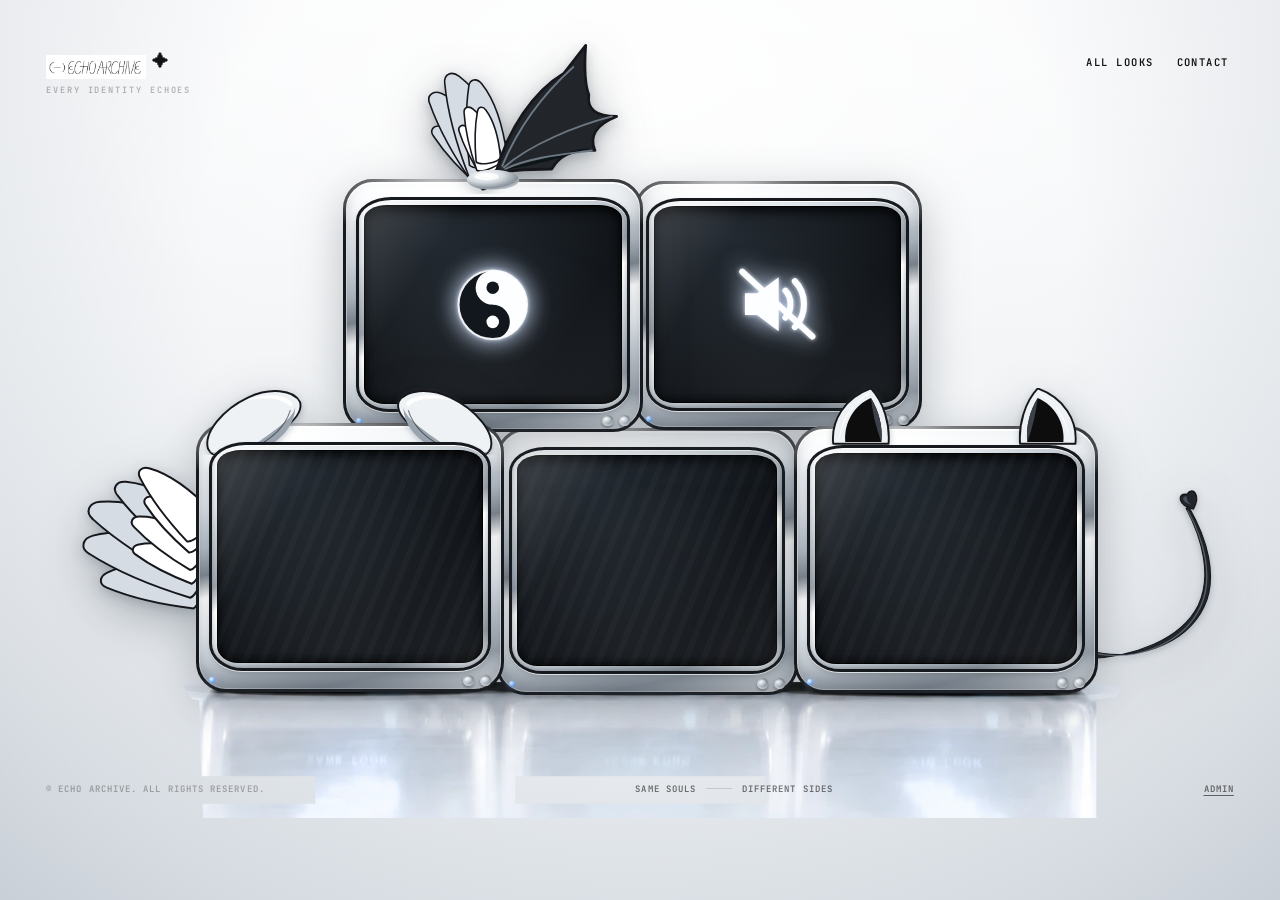
==== commit 6e21b6a4: "홈 뷰포트 잘림 수정, 모바일 TV 레이아웃 분리, 코드 품질 개선 - 100% 배율에서 TV 조형물 하단이 잘리던 문제 수정 (.home-stage   overflow:hidde" ====
--- a/index.html
+++ b/index.html
@@ -10,6 +10,9 @@
   <meta property="og:image" content="images/brand/echo-archive-logo.png" />
   <meta property="og:type" content="website" />
   <link rel="icon" href="images/brand/echo-archive-logo.png" />
+  <link rel="preconnect" href="https://fonts.googleapis.com" />
+  <link rel="preconnect" href="https://fonts.gstatic.com" crossorigin />
+  <link rel="stylesheet" href="https://fonts.googleapis.com/css2?family=Inter:wght@400;500;600&family=JetBrains+Mono:wght@400;500&family=Space+Grotesk:wght@500;600;700&display=swap" />
   <link rel="stylesheet" href="style.css?v=20260908-y2k-1" />
 </head>
 <body class="home-page">
--- a/style.css
+++ b/style.css
@@ -1,4 +1,5 @@
-@import url("https://fonts.googleapis.com/css2?family=Inter:wght@400;500;600&family=JetBrains+Mono:wght@400;500&family=Space+Grotesk:wght@500;600;700&display=swap");
+/* 구글 폰트는 CSS @import 대신 각 HTML <head>의 <link rel="preconnect"/"stylesheet">로 로드한다 —
+   @import는 렌더 블로킹이고 브라우저 프리로드 스캐너가 못 찾는다. */
 
 :root {
   --studio: #050403;
@@ -315,14 +316,13 @@
 }
 
 /* 홈 — 크롬 Y2K 스튜디오 */
-.home-page { overflow: hidden; background: var(--ice-0); }
+.home-page { overflow-x: hidden; background: var(--ice-0); }
 .home-stage {
   position: relative;
   display: flex;
   min-height: 100svh;
-  overflow: hidden;
   isolation: isolate;
-  align-items: center;
+  align-items: flex-start;
   justify-content: center;
   padding: clamp(10px, 2vh, 28px) 0;
   background:
@@ -1019,7 +1019,10 @@
 @media (max-width: 899px) {
   .home-page { overflow-x: hidden; overflow-y: auto; }
   .home-stage { display: block; min-height: auto; padding: 0; }
-  .home-frame { width: 100%; max-width: 100%; aspect-ratio: auto; }
+  /* container-type은 contain:layout을 암시해 자손의 position:fixed가 뷰포트가 아니라
+     이 요소를 기준으로 고정돼 버린다(BGM 원형 버튼이 화면에 안 붙던 원인) —
+     모바일 폭에서는 컨테이너 쿼리 자체를 안 쓰므로 꺼도 안전하다. */
+  .home-frame { width: 100%; max-width: 100%; aspect-ratio: auto; container-type: normal; }
   .tv-wall, .tv-wall-stage { min-width: 0; }
   .tv-floor,
   .tv-wall-stage,
@@ -1041,7 +1044,7 @@
   .tv-wall {
     display: grid;
     grid-template-columns: repeat(2, minmax(0,1fr));
-    grid-template-rows: repeat(3, auto);
+    grid-template-rows: repeat(2, auto);
     gap: clamp(10px, 3vw, 18px);
   }
   /* 데스크톱의 절대배치(%)를 풀고 흐름 배치로 되돌리되, .tv는 position:relative를
@@ -1060,17 +1063,40 @@
     height: auto;
     margin: 0;
   }
+  /* BGM(2번)은 4개 그리드에서 완전히 빼서 화면 우하단에 작은 원형 버튼으로 고정한다 —
+     2×2 그리드(portfolio·yang·about·yin)와 분리된 상시 음향 토글이라는 걸
+     모양으로도 드러낸다. 소스 순서상 그리드의 두 번째 자리를 차지하지 않도록
+     grid-column/row을 지정하지 않고 아예 grid 흐름 밖(position:fixed)으로 뺀다. */
   .tv[data-tv-index="1"] { aspect-ratio: 372 / 313; }
-  .tv[data-tv-index="2"] { aspect-ratio: 357 / 309; }
   .tv[data-tv-index="3"] { aspect-ratio: 382 / 333; }
   .tv[data-tv-index="4"] { aspect-ratio: 374 / 331; }
-  .tv[data-tv-index="5"] {
-    grid-column: 1 / 3;
-    width: min(100%, 50%);
-    margin: 0 auto;
-    justify-self: center;
-    aspect-ratio: 377 / 331;
+  .tv[data-tv-index="5"] { aspect-ratio: 377 / 331; }
+
+  .tv[data-tv-index="2"] {
+    position: fixed;
+    left: auto;
+    right: 16px;
+    bottom: 16px;
+    z-index: 50;
+    width: 52px;
+    height: 52px;
+    aspect-ratio: 1 / 1;
+    margin: 0;
+    border-radius: 50%;
+    filter: drop-shadow(0 4px 14px rgba(48,56,66,.38));
   }
+  .tv[data-tv-index="2"]::before,
+  .tv[data-tv-index="2"]::after,
+  .tv[data-tv-index="2"] .tv-screen-wrap,
+  .tv[data-tv-index="2"] .tv-screen { border-radius: 50%; }
+  .tv[data-tv-index="2"] .tv-screen-wrap {
+    left: 8%;
+    top: 8%;
+    width: 84%;
+    height: 84%;
+  }
+  .tv[data-tv-index="2"] .tv-controls { display: none; }
+  .tv[data-tv-index="2"] .tv-icon { width: 52%; height: 52%; }
 
   .home-footer { flex-wrap: wrap; justify-content: center; gap: 8px 18px; padding: 18px 20px 28px; text-align: center; }
 }
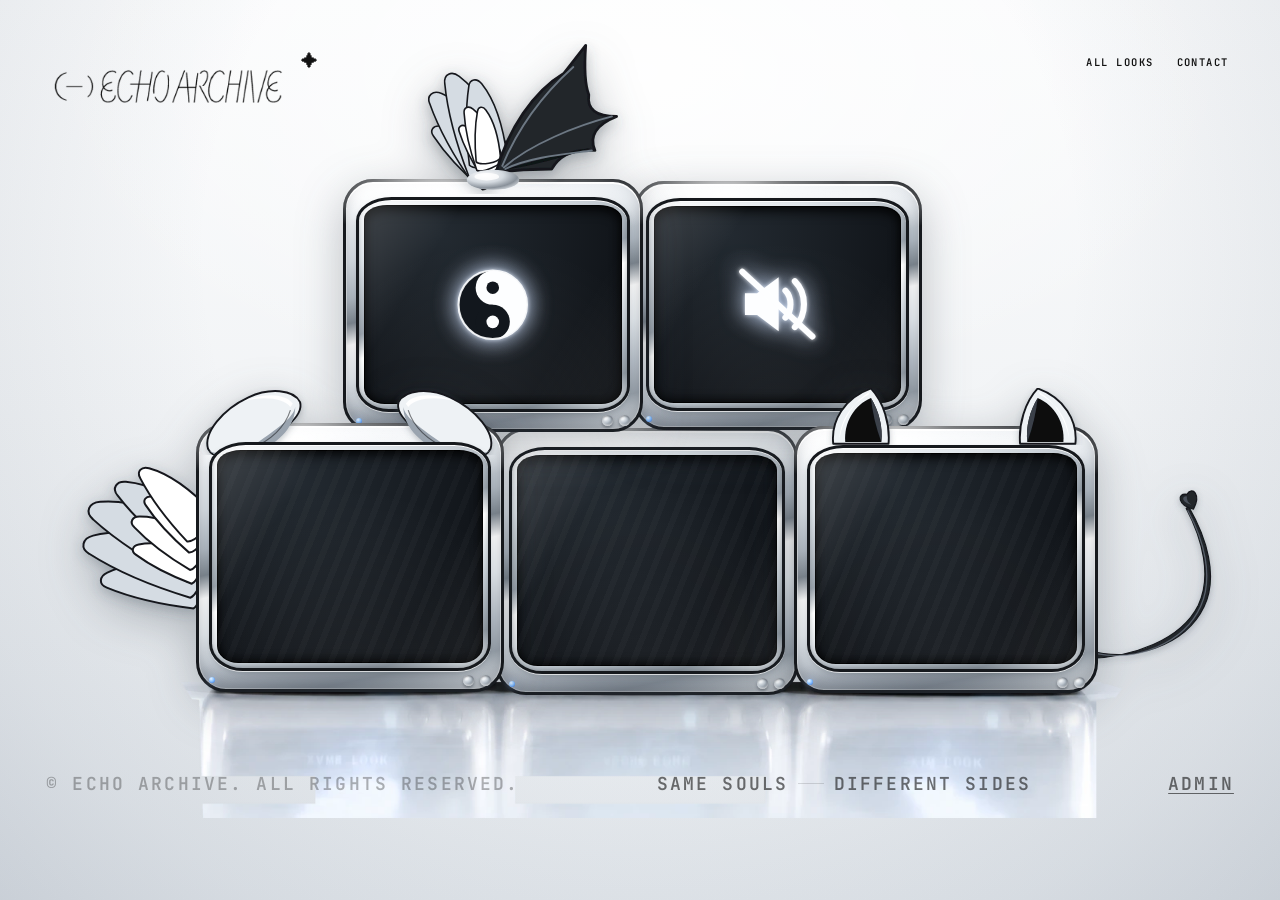
==== commit 27fddd54: "[first test] 에코 아카이브 사이트 작업 반영" ====
--- a/index.html
+++ b/index.html
@@ -63,7 +63,6 @@
           <img class="home-brand-mark" src="images/brand/echo-archive-logo.png" alt="ECHO ARCHIVE" />
           <span class="home-brand-star" aria-hidden="true">✦</span>
         </a>
-        <p class="home-brand-sub">EVERY IDENTITY ECHOES</p>
         <nav class="home-nav" aria-label="주요 메뉴">
           <a href="products.html">ALL LOOKS</a>
           <a href="contact.html">CONTACT</a>
--- a/style.css
+++ b/style.css
@@ -18,6 +18,7 @@
   --font-display: "Space Grotesk", "Arial Black", sans-serif;
   --font-main: "Inter", "Apple SD Gothic Neo", "Noto Sans KR", sans-serif;
   --font-mono: "JetBrains Mono", Consolas, monospace;
+  --font-fashion: "Playfair Display", "Noto Serif KR", serif;
   --radius: 10px;
   --maxw: 1504px;
   --page-x: clamp(22px, 3vw, 48px);
@@ -132,19 +133,19 @@
    현재 페이지에는 홈 TV의 전원등과 같은 부품을 재사용해 점등시킨다(::after). */
 .nav { position: relative; z-index: 40; background: transparent; border-bottom: 1px solid var(--stage-ink-line); }
 .nav-inner { width: min(100%, var(--maxw)); min-height: 84px; margin: 0 auto; padding: 20px var(--page-x); display: flex; align-items: center; justify-content: space-between; gap: 28px; }
+.nav-inner .logo { flex-shrink: 0; }
 .logo { display: inline-flex; align-items: center; gap: 8px; text-decoration: none; }
 .logo img { width: auto; height: clamp(24px, 2.6vw, 34px); }
 .logo::after { color: var(--stage-ink); content: "✦"; font-size: 16px; }
+/* 포트폴리오 페이지는 로고를 160% 키운 전용 스케일을 쓴다(요청 범위: 이 페이지 한정) */
+.portfolio-page .logo img { height: clamp(38px, 4.16vw, 54px); }
 .nav-toggle { width: 44px; height: 44px; border: 1px solid var(--stage-ink-line); border-radius: 8px; background: rgba(255,255,255,.6); color: var(--stage-ink); cursor: pointer; }
 .nav-menu { position: absolute; top: 74px; left: var(--page-x); right: var(--page-x); display: none; flex-direction: column; overflow: hidden; border: 1px solid var(--stage-ink-line); border-radius: 10px; background: rgba(250,251,252,.98); box-shadow: 0 18px 48px rgba(70,82,100,.18); backdrop-filter: blur(8px); }
 .nav-menu.open { display: flex; }
-.nav-menu a { position: relative; display: flex; align-items: center; gap: 8px; padding: 14px 18px; border-bottom: 1px solid var(--stage-ink-line); color: var(--stage-ink-soft); font-family: var(--font-mono); font-size: 12px; letter-spacing: .1em; text-decoration: none; text-transform: uppercase; }
+.nav-menu a { position: relative; display: flex; align-items: center; gap: 8px; padding: 14px 18px; border-radius: 999px; border-bottom: 1px solid var(--stage-ink-line); color: var(--stage-ink-soft); font-family: var(--font-mono); font-size: clamp(13px, 4vw, 20px); letter-spacing: .1em; text-decoration: none; text-transform: uppercase; white-space: nowrap; transition: background .18s ease; }
 .nav-menu a:last-child { border-bottom: 0; }
 .nav-menu a:hover, .nav-menu a.active { color: var(--stage-ink); }
-.nav-menu a::before { color: var(--stage-ink-faint); content: "CH." attr(data-ch); font-size: 9px; letter-spacing: .05em; opacity: .7; }
-.nav-menu a.active::before { color: var(--stage-ink-soft); opacity: 1; }
-.nav-menu a::after { display: inline-block; width: 5px; height: 5px; border-radius: 50%; background: var(--stage-ink-line); content: ""; flex-shrink: 0; }
-.nav-menu a.active::after { background: radial-gradient(circle at 35% 30%, #eaf4ff, #8fc4ff 45%, var(--focus-ring) 100%); box-shadow: 0 0 6px 1px var(--glow-cool); }
+.nav-menu a.active { background: rgba(0,0,0,.05); }
 
 /* 공통 페이지 */
 main { min-height: calc(100vh - 166px); }
@@ -202,6 +203,14 @@
 .btn:hover { box-shadow: 0 8px 20px -10px var(--glass-shadow); transform: translateY(-1px); }
 .btn.ghost { background: transparent; }
 .btn.ghost:hover { border-color: var(--stage-ink-soft); }
+/* 음양(YIN/YANG) 대비 버튼 쌍 — 검정/흰색으로 서로 반전된 한 벌.
+   아이콘은 conic-gradient 반원 두 개로 CSS만으로 그린다(사진 자산 없이). */
+.btn-yinyang-icon { width: 14px; height: 14px; border-radius: 50%; flex-shrink: 0; }
+.btn-yang { border-color: var(--stage-ink); background: var(--stage-ink); color: var(--ice-0); }
+.btn-yang:hover { border-color: var(--stage-ink); box-shadow: 0 8px 20px -10px rgba(18,18,18,.45); }
+.btn-yang .btn-yinyang-icon { background: conic-gradient(from 90deg, var(--ice-0) 0deg 180deg, var(--stage-ink) 180deg 360deg); }
+.btn-yin { border-color: var(--stage-ink); background: var(--ice-0); color: var(--stage-ink); }
+.btn-yin .btn-yinyang-icon { background: conic-gradient(from 90deg, var(--stage-ink) 0deg 180deg, var(--ice-0) 180deg 360deg); box-shadow: inset 0 0 0 1px var(--stage-ink); }
 .tags { display: flex; flex-wrap: wrap; gap: 8px; margin-top: 22px; }
 .tags span { padding: 7px 10px; border: 1px solid var(--stage-ink-line); border-radius: 999px; color: var(--stage-ink-soft); font-family: var(--font-mono); font-size: 10px; }
 
@@ -247,10 +256,10 @@
   transform: translateX(120%);
   transition: transform .62s ease, opacity .62s ease;
 }
-.card-body { position: relative; z-index: 1; padding: clamp(18px,2.4vw,28px); }
+.card-body { position: relative; z-index: 1; display: flex; flex-direction: column; height: 100%; padding: clamp(18px,2.4vw,28px); }
 .card .k { margin-top: 0; }
-.card h3 { margin-top: 6px; font: 700 20px/1.25 var(--font-display); }
-.card > .card-body > p:not(.k):not(.price) { margin-top: 8px; color: var(--stage-ink-soft); font-size: 13px; }
+.card h3 { margin-top: 6px; font: 700 20px/1.25 var(--font-fashion); font-style: italic; }
+.card > .card-body > p:not(.k):not(.price) { flex: 1; margin-top: 8px; color: var(--stage-ink-soft); font-size: 13px; }
 .card .price { margin-top: 10px; font-family: var(--font-mono); font-size: 12px; color: var(--stage-ink-soft); }
 .card .view-look { display: inline-flex; align-items: center; margin-top: 18px; color: var(--stage-ink); font-size: 18px; opacity: 0; transform: translateX(-4px); transition: opacity .2s ease, transform .2s ease; }
 .card:hover .view-look, .card:focus-visible .view-look { opacity: 1; transform: translateX(0); }
@@ -268,25 +277,6 @@
 }
 .card-placeholder h3 { color: var(--stage-ink-faint); }
 @keyframes placeholdersweep { to { transform: translateX(60px); } }
-
-/* YIN/YANG 극성 배너 — 홈 TV에서 ?polarity=로 들어왔을 때만 JS가 채우고 보여준다.
-   매칭된 제품이 없어 전체 목록으로 폴백했을 때도 이 배너로 그 사실을 알려
-   "필터가 고장났다"는 오해를 막는다. */
-.polarity-banner {
-  display: flex;
-  align-items: center;
-  gap: 10px;
-  width: min(100%, var(--maxw));
-  margin: 0 auto;
-  padding: 12px var(--page-x);
-  color: var(--stage-ink-soft);
-  font: 600 12px var(--font-mono);
-  letter-spacing: .04em;
-}
-.polarity-banner[hidden] { display: none; }
-.polarity-banner-dot { width: 7px; height: 7px; border-radius: 50%; background: radial-gradient(circle at 35% 30%, #eaf4ff, #8fc4ff 45%, var(--focus-ring) 100%); box-shadow: 0 0 6px 1px var(--glow-cool); flex-shrink: 0; }
-.polarity-banner p { flex: 1; }
-.polarity-banner-clear { color: var(--stage-ink-faint); text-decoration: underline; text-underline-offset: 3px; white-space: nowrap; }
 
 /* 제품 카테고리 필터 — 카테고리가 2개 이상일 때만 표시(JS가 hidden 토글) */
 .filter-rail { display: flex; flex-wrap: wrap; align-items: center; gap: 10px 14px; }
@@ -298,9 +288,9 @@
 .filter-chip[aria-pressed="true"] { background: var(--stage-ink); color: var(--ice-0); border-color: var(--stage-ink); }
 .products-toolbar-section { padding-top: 0; padding-bottom: 0; }
 
-.archive-note { text-align: center; }
+.archive-note { text-align: center; padding-top: clamp(24px,3vw,40px); padding-bottom: clamp(24px,3vw,40px); }
 .archive-note h2 { margin-left: auto; margin-right: auto; }
-.archive-note-links { display: flex; flex-wrap: wrap; justify-content: center; gap: 12px; margin-top: 22px; }
+.archive-note-links { display: flex; flex-wrap: wrap; justify-content: center; gap: 12px; }
 
 @media (min-width: 1180px) {
   .grid { grid-template-columns: repeat(4, minmax(0,1fr)); }
@@ -318,13 +308,14 @@
 /* 홈 — 크롬 Y2K 스튜디오 */
 .home-page { overflow-x: hidden; background: var(--ice-0); }
 .home-stage {
+  --stage-pad-y: clamp(10px, 2vh, 28px);
   position: relative;
   display: flex;
   min-height: 100svh;
   isolation: isolate;
   align-items: flex-start;
   justify-content: center;
-  padding: clamp(10px, 2vh, 28px) 0;
+  padding: var(--stage-pad-y) 0;
   background:
     radial-gradient(ellipse 78% 60% at 50% 8%, rgba(255,255,255,.9), transparent 62%),
     linear-gradient(180deg, var(--ice-0) 0%, var(--ice-1) 46%, var(--ice-2) 100%);
@@ -341,7 +332,10 @@
   position: relative;
   container-type: inline-size;
   container-name: home-frame;
-  width: min(100%, 1586px);
+  /* 가로 폭뿐 아니라 남은 세로 높이도 최대 폭 후보로 넣는다 — 뷰포트가 짧으면
+     (일반 데스크톱 100% 배율에서도) 992px 높이를 다 못 채워 바닥 반사·푸터가
+     화면 아래로 잘리던 문제를 막기 위함. */
+  width: min(100%, 1586px, calc((100svh - 2 * var(--stage-pad-y)) * 1586 / 992));
   /* 렌더 자산의 실제 캔버스 비율과 맞춰 위치 %가 어긋나지 않게 한다 */
   aspect-ratio: 1586 / 992;
   margin: 0 auto;
@@ -360,18 +354,8 @@
   gap: 16px;
 }
 .home-brand { display: inline-flex; align-items: flex-start; gap: 6px; text-decoration: none; }
-.home-brand-mark { height: clamp(15px, 2cqw, 24px); filter: none; }
+.home-brand-mark { height: clamp(37px, 5cqw, 60px); filter: none; }
 .home-brand-star { margin-top: -.1em; color: var(--stage-ink); font-size: clamp(11px, 1.4cqw, 17px); line-height: 1; }
-.home-brand-sub {
-  position: absolute;
-  top: 100%;
-  left: 0;
-  margin-top: .55em;
-  color: var(--stage-ink-faint);
-  font: 500 clamp(7px, .68cqw, 10px) var(--font-mono);
-  letter-spacing: .22em;
-  white-space: nowrap;
-}
 .home-nav { display: flex; align-items: center; gap: clamp(14px, 1.8cqw, 26px); }
 .home-nav a {
   color: var(--stage-ink);
@@ -687,7 +671,7 @@
   justify-content: space-between;
   gap: 12px;
   color: var(--stage-ink-faint);
-  font: 600 clamp(7px, .7cqw, 10px) var(--font-mono);
+  font: 600 clamp(14px, 1.4cqw, 20px) var(--font-mono);
   letter-spacing: .12em;
 }
 .home-footer-brand {
@@ -892,25 +876,6 @@
 .related-card-body .k { margin-top: 0; }
 .related-card-body h3 { margin-top: 4px; font: 700 16px var(--font-display); }
 
-/* 시즌 인덱스 바 — 포트폴리오 문서가 하나뿐이어도 "아카이브 색인"처럼 보이게 하는 sticky 앵커.
-   항목이 늘어나면 이 자리에 시즌별 앵커를 추가로 붙일 수 있다. */
-.season-index-bar {
-  position: sticky;
-  top: 0;
-  z-index: 10;
-  display: flex;
-  align-items: center;
-  gap: 10px;
-  width: min(100%, var(--maxw));
-  margin: 0 auto;
-  padding: 12px var(--page-x);
-  background: rgba(250,251,252,.86);
-  backdrop-filter: blur(6px);
-  border-bottom: 1px solid var(--stage-ink-line);
-}
-.season-index-dot { width: 7px; height: 7px; border-radius: 50%; background: radial-gradient(circle at 35% 30%, #eaf4ff, #8fc4ff 45%, var(--focus-ring) 100%); box-shadow: 0 0 6px 1px var(--glow-cool); flex-shrink: 0; }
-.season-index-bar p { color: var(--stage-ink-soft); font: 600 10px var(--font-mono); letter-spacing: .14em; text-transform: uppercase; }
-
 /* 포트폴리오 — 하나의 큰 유리 프레임 안에 리치 텍스트를 그대로 담는다 */
 .portfolio-content { position: relative; z-index: 1; max-width: 1200px; margin: 0 auto; padding: clamp(28px,4vw,56px); overflow-wrap: anywhere; }
 .portfolio-page .section { padding-top: 20px; }
@@ -975,16 +940,20 @@
 .contact-arrow { flex-shrink: 0; color: var(--stage-ink-faint); font-size: 20px; }
 
 /* 공통 푸터 */
-.footer { width: min(100%,var(--maxw)); margin: 20px auto 0; padding: 22px var(--page-x); border-top: 1px solid var(--stage-ink-line); display: flex; flex-wrap: wrap; align-items: center; justify-content: space-between; gap: 12px 24px; color: var(--stage-ink-faint); font: 9px var(--font-mono); }
+.footer { width: min(100%,var(--maxw)); margin: 20px auto 0; padding: 22px var(--page-x); border-top: 1px solid var(--stage-ink-line); display: flex; flex-wrap: wrap; align-items: center; justify-content: space-between; gap: 12px 24px; color: var(--stage-ink-faint); font: 18px var(--font-mono); }
 .footer .logo img { height: 20px !important; }
 .footer .logo::after { font-size: 12px; }
 .footer a { color: var(--stage-ink-soft); text-decoration: none; }
 
-@media (min-width: 720px) {
+/* nav는 200% 확대된 글자를 담기에 720px는 폭이 부족해(가장 좁은 폰트로도 넘침)
+   900px부터 별도로 가로 배치한다 — 720~899px는 계속 모바일 드롭다운(☰) 메뉴를 쓴다. */
+@media (min-width: 900px) {
   .nav-toggle { display: none; }
   .nav-menu { position: static; display: flex; flex-direction: row; border: 0; background: transparent; box-shadow: none; }
-  .nav-menu a { padding: 8px 0; border: 0; font-size: 10px; }
-  .nav-menu a + a { margin-left: 28px; }
+  .nav-menu a { padding: 8px 14px; border: 0; font-size: clamp(12px, calc(-4.5px + 1.85vw), 22px); }
+  .nav-menu a + a { margin-left: 14px; }
+}
+@media (min-width: 720px) {
   .grid { grid-template-columns: repeat(2,minmax(0,1fr)); }
   .about-hero { grid-template-columns: 1fr 1fr; }
   .value-grid { grid-template-columns: repeat(3,1fr); }
@@ -1032,7 +1001,6 @@
      TV1의 안테나 장식이 자기 TV 밖으로(-55.91% top) 크게 튀어나오는데, static이면
      z-index가 무효화돼 장식이 로고·메뉴 위를 덮어버린다(실제로 재현된 버그). */
   .home-header { position: relative; top: auto; right: auto; left: auto; z-index: 40; flex-direction: column; align-items: flex-start; gap: 10px; padding: 18px 20px 0; background: var(--ice-0); }
-  .home-brand-sub { position: static; margin-top: 6px; white-space: normal; }
   .home-nav { flex-wrap: wrap; }
 
   .tv-floor { display: none; }
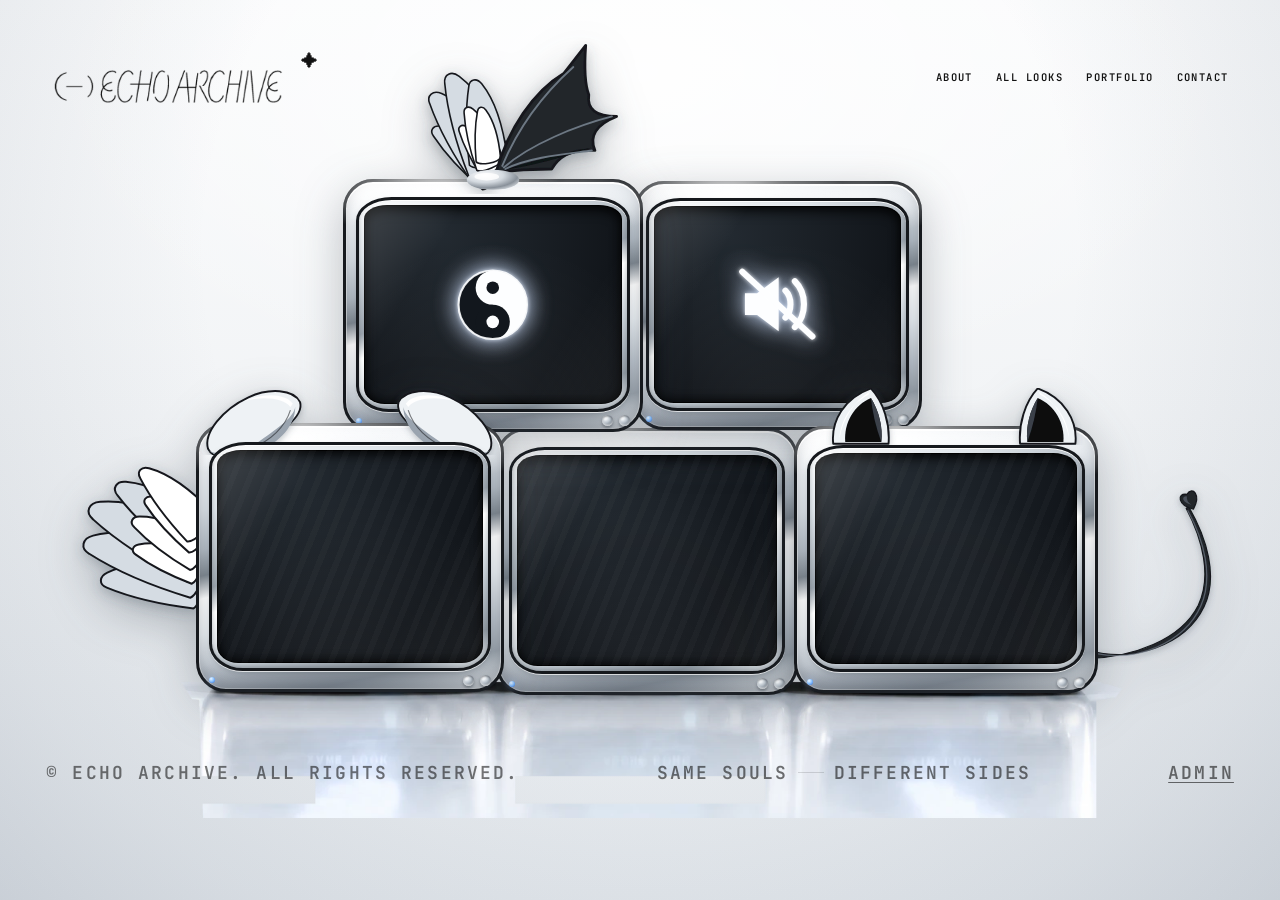
==== commit 6f01d5de: "[first test] 사이트 전체 UI/UX 감사 및 접근성 Critical/High 수정 6개 페이지 × 390/768/1440px 실측 감사 후, 원인이 명확하고 범위가 안전" ====
--- a/index.html
+++ b/index.html
@@ -63,8 +63,13 @@
           <img class="home-brand-mark" src="images/brand/echo-archive-logo.png" alt="ECHO ARCHIVE" />
           <span class="home-brand-star" aria-hidden="true">✦</span>
         </a>
+        <!-- 4개 메뉴를 모두 노출한다 — 데스크톱은 TV 화면으로도 About/Portfolio에
+             갈 수 있지만, 모바일에서는 TV가 2x2로 재배치되며 그 경로가 좁아져
+             여기 없으면 두 페이지에 도달할 방법이 사실상 사라진다. -->
         <nav class="home-nav" aria-label="주요 메뉴">
+          <a href="about.html">ABOUT</a>
           <a href="products.html">ALL LOOKS</a>
+          <a href="portfolio.html">PORTFOLIO</a>
           <a href="contact.html">CONTACT</a>
         </nav>
       </header>
--- a/style.css
+++ b/style.css
@@ -30,7 +30,10 @@
   --ice-3: #d8dee4;
   --stage-ink: #121212;
   --stage-ink-soft: rgba(18, 18, 18, 0.6);
-  --stage-ink-faint: rgba(18, 18, 18, 0.32);
+  /* .58 미만으로 내리지 말 것 — 이 토큰을 쓰는 곳은 전부 실제 텍스트(채널 코드,
+     eyebrow, .k, 푸터, 상태 문구)이고, .32에서는 명암비가 2.09:1로 WCAG AA(4.5:1)에
+     한참 못 미쳐 6개 페이지 전부가 판독 곤란했다. .58이 약 4.6:1로 기준을 넘는 최소값. */
+  --stage-ink-faint: rgba(18, 18, 18, 0.58);
   --stage-ink-line: rgba(18, 18, 18, 0.14);
   --chrome-white: #ffffff;
   --chrome-100: #eef1f4;
@@ -217,15 +220,19 @@
 /* ── 아카이브 카드(SIGNAL SHEET 공통 부품 ③) ──
    목록의 최소 단위. products.json 항목 수와 무관하게 CSS 카운터로 EP.01, EP.02…를
    자동 부여한다 — 제품이 늘거나 줄어도 번호를 손으로 맞출 필요가 없다. */
-.grid { display: grid; grid-template-columns: 1fr; gap: 20px; counter-reset: archive-ep; }
-.card { position: relative; z-index: 1; display: grid; grid-template-columns: 1fr; min-width: 0; overflow: hidden; color: var(--stage-ink); text-decoration: none; counter-increment: archive-ep; transition: transform .22s ease, box-shadow .22s ease; }
+.grid { display: grid; grid-template-columns: 1fr; gap: clamp(16px,2vw,28px); counter-reset: archive-ep; align-items: stretch; }
+/* grid-template-rows: auto 1fr — 사진 칸은 제 비율대로, 본문 칸이 남는 높이를 흡수해
+   가격 유무로 내용 길이가 달라도 한 줄의 카드들이 같은 키로 맞는다. */
+.card { position: relative; z-index: 1; display: grid; grid-template-columns: 1fr; grid-template-rows: auto 1fr; min-width: 0; overflow: hidden; color: var(--stage-ink); text-decoration: none; counter-increment: archive-ep; transition: transform .22s ease, box-shadow .22s ease; }
 /* [hidden]과 .card가 둘 다 display를 지정하면 명시도가 같아 소스 순서(나중에 로드되는
    이 스타일시트)가 이겨서 카드가 숨겨지지 않는다 — 필터 클릭이 "먹통"으로 보이는 원인이라
    .card[hidden]을 더 높은 명시도로 명시해 둔다. */
 .card[hidden] { display: none; }
-.card-img { position: relative; z-index: 1; overflow: hidden; min-height: 220px; background: linear-gradient(155deg, var(--ice-1), var(--ice-2)); }
+/* 룩북 카드의 사진 칸 — aspect-ratio로 로드 전에 높이를 확정해(CLS 방지) 카드 키를 맞추고,
+   제품 사진의 원본 비율이 제각각이어도 cover로 칸을 꽉 채운다. */
+.card-img { position: relative; z-index: 1; overflow: hidden; aspect-ratio: 3 / 4; background: linear-gradient(155deg, var(--ice-1), var(--ice-2)); }
 .card-img::after { position: absolute; inset: 0; z-index: 1; background: radial-gradient(ellipse 70% 50% at 30% 0%, rgba(255,255,255,.7), transparent 70%); content: ""; pointer-events: none; }
-.card-img img { position: relative; z-index: 0; width: 100%; height: 100%; min-height: 212px; object-fit: contain; transition: transform .3s ease; }
+.card-img img { position: relative; z-index: 0; width: 100%; height: 100%; object-fit: cover; object-position: center top; transition: transform .3s ease; }
 .card-ep {
   position: absolute;
   top: 12px; left: 12px;
@@ -257,13 +264,14 @@
   transition: transform .62s ease, opacity .62s ease;
 }
 .card-body { position: relative; z-index: 1; display: flex; flex-direction: column; height: 100%; padding: clamp(18px,2.4vw,28px); }
-.card .k { margin-top: 0; }
-.card h3 { margin-top: 6px; font: 700 20px/1.25 var(--font-fashion); font-style: italic; }
-.card > .card-body > p:not(.k):not(.price) { flex: 1; margin-top: 8px; color: var(--stage-ink-soft); font-size: 13px; }
-.card .price { margin-top: 10px; font-family: var(--font-mono); font-size: 12px; color: var(--stage-ink-soft); }
-.card .view-look { display: inline-flex; align-items: center; margin-top: 18px; color: var(--stage-ink); font-size: 18px; opacity: 0; transform: translateX(-4px); transition: opacity .2s ease, transform .2s ease; }
-.card:hover .view-look, .card:focus-visible .view-look { opacity: 1; transform: translateX(0); }
-.card:hover { box-shadow: 0 22px 44px -22px var(--glass-shadow); transform: translateY(-3px); }
+/* 정보 위계: 카테고리(작게) → 제품명(주인공) → 설명 → 가격(또렷하게, 카드 하단 고정).
+   설명의 flex:1이 남는 공간을 밀어내 가격이 항상 바닥에 붙는다 — DOM 순서를 그대로 둬
+   스크린리더 낭독 순서와 시각 순서가 어긋나지 않는다. */
+.card .k { margin-top: 0; font-size: 11px; letter-spacing: .18em; }
+.card h3 { margin-top: 10px; font: 700 clamp(19px,1.5vw,24px)/1.3 var(--font-fashion); font-style: italic; }
+.card > .card-body > p:not(.k):not(.price) { flex: 1; margin-top: 10px; color: var(--stage-ink-soft); font-size: 13.5px; line-height: 1.6; }
+.card .price { margin-top: 12px; font: 600 15px var(--font-mono); color: var(--stage-ink); }
+.card:hover { box-shadow: 0 18px 38px -22px var(--glass-shadow); transform: translateY(-2px); }
 .card:hover .card-img img { transform: scale(1.03); }
 
 /* 빈 상태 플레이스홀더 카드 — 실제 카드와 같은 뼈대에 스캔라인만 흐르게 한다 */
@@ -279,6 +287,8 @@
 @keyframes placeholdersweep { to { transform: translateX(60px); } }
 
 /* 제품 카테고리 필터 — 카테고리가 2개 이상일 때만 표시(JS가 hidden 토글) */
+.polarity-banner { width: min(100%,var(--maxw)); margin: 0 auto; padding: 12px var(--page-x); border-top: 1px solid var(--stage-ink-line); border-bottom: 1px solid var(--stage-ink-line); color: var(--stage-ink-soft); font: 600 11px var(--font-mono); letter-spacing: .06em; text-align: center; }
+.polarity-banner[hidden] { display: none; }
 .filter-rail { display: flex; flex-wrap: wrap; align-items: center; gap: 10px 14px; }
 .filter-rail[hidden] { display: none; }
 .filter-rail-label { color: var(--stage-ink-faint); font: 600 10px var(--font-mono); letter-spacing: .16em; }
@@ -358,6 +368,9 @@
 .home-brand-star { margin-top: -.1em; color: var(--stage-ink); font-size: clamp(11px, 1.4cqw, 17px); line-height: 1; }
 .home-nav { display: flex; align-items: center; gap: clamp(14px, 1.8cqw, 26px); }
 .home-nav a {
+  display: inline-flex;
+  min-height: 44px;
+  align-items: center;
   color: var(--stage-ink);
   font: 600 clamp(9px, .82cqw, 12px) var(--font-mono);
   letter-spacing: .14em;
@@ -682,7 +695,7 @@
   white-space: nowrap;
 }
 .home-footer-rule { display: inline-block; width: clamp(14px, 2cqw, 28px); height: 1px; background: var(--stage-ink-line); }
-.home-footer-admin { color: var(--stage-ink-soft); text-decoration: underline; text-underline-offset: 3px; }
+.home-footer-admin { display: inline-flex; min-height: 44px; align-items: center; color: var(--stage-ink-soft); text-decoration: underline; text-underline-offset: 3px; }
 
 signal-transition { display: contents; }
 .signal-transition { position: fixed; inset: 0; z-index: 120; display: block; overflow: hidden; background: #050403; pointer-events: none; }
@@ -736,77 +749,165 @@
 body.transition-active { overflow: hidden; }
 body.transition-active .tv:not(.is-focused) { opacity: 0; filter: brightness(.2); }
 
-/* 브랜드 소개 */
-.about-hero { display: grid; width: min(calc(100% - (var(--page-x) * 2)),calc(var(--maxw) - (var(--page-x) * 2))); margin: 24px auto 0; gap: 14px; }
-.about-hero-panel { position: relative; z-index: 1; display: flex; min-height: 280px; flex-direction: column; justify-content: flex-end; padding: clamp(30px,5vw,64px); }
-.about-hero-dark { color: var(--stage-ink); }
-.about-hero-dark::before { background: radial-gradient(ellipse 70% 50% at 85% 100%, rgba(180,196,216,.5), transparent 70%); }
-.about-hero-light { color: var(--stage-ink); }
-.about-hero h1, .about-echo-word { font: 800 clamp(42px,7vw,84px)/.94 var(--font-display); font-style: italic; letter-spacing: -.03em; text-transform: uppercase; }
-.about-hero .about-echo-word { max-width: none; margin: 0; color: var(--stage-ink); opacity: .5; }
-.about-hero p { max-width: 440px; margin-top: 18px; color: var(--stage-ink-soft); font-size: 14px; }
-.about-hero .k { margin: 0 0 18px; color: var(--stage-ink-faint); }
-.story-intro { display: grid; gap: 28px; align-items: start; }
-.story-copy { padding-top: 6px; color: var(--stage-ink-soft); font-size: clamp(15px,1.5vw,18px); }
-.story-copy p + p { margin-top: 20px; }
-.story-copy strong { color: var(--stage-ink); font-family: var(--font-mono); font-size: .85em; letter-spacing: .08em; }
-
-.value-grid { display: grid; grid-template-columns: 1fr; gap: 14px; }
-.value-card { position: relative; z-index: 1; display: flex; min-height: 260px; flex-direction: column; overflow: hidden; padding: clamp(24px,3vw,32px); color: var(--stage-ink); }
-.value-card span { color: var(--stage-ink-faint); font: 600 10px var(--font-mono); letter-spacing: .16em; }
-.value-card strong { margin-top: auto; font: 800 clamp(24px,3vw,32px)/1 var(--font-display); font-style: italic; text-transform: uppercase; }
-.value-card p { max-width: 260px; margin-top: 12px; color: var(--stage-ink-soft); font-size: 12px; }
-/* 값 카드 배경의 추상 유리 형태 — 사진 없이 CSS 그라데이션만으로 표현 */
-.value-card::after {
-  position: absolute;
-  right: -20%;
-  bottom: -30%;
-  z-index: -1;
-  width: 65%;
-  aspect-ratio: 1;
-  border-radius: 40% 60% 55% 45% / 50% 45% 55% 50%;
-  background: radial-gradient(circle at 30% 30%, rgba(255,255,255,.95), rgba(200,214,230,.25) 60%, transparent 75%);
-  box-shadow: inset 0 0 30px rgba(255,255,255,.6), inset -10px -10px 20px rgba(120,140,165,.18);
-  content: "";
-  filter: blur(.3px);
-}
-.value-card:nth-child(2)::after { border-radius: 55% 45% 60% 40% / 45% 55% 45% 55%; }
-.value-card:nth-child(3)::after { border-radius: 50% 50% 40% 60% / 60% 40% 60% 40%; }
-
-.about-channel-head { padding-bottom: 0; }
-.chapter-index { display: inline-block; margin-right: 8px; color: var(--stage-ink-soft); font-weight: 700; }
-
-/* 반전 챕터 — 페이지에서 유일하게 색이 뒤집히는 구간(2026 F/W 음양 선언) */
-.season-reversal {
-  width: 100%;
-  padding: clamp(64px,12vw,140px) var(--page-x);
-  background: var(--stage-ink);
-  color: var(--ice-0);
-  text-align: center;
-}
-.season-reversal .eyebrow { color: rgba(255,255,255,.5); }
-.season-reversal h2 { max-width: 900px; margin: 10px auto 20px; color: var(--ice-0); font: 800 clamp(30px,5.5vw,60px)/1.1 var(--font-display); font-style: italic; letter-spacing: -.02em; }
-.season-reversal .lead { max-width: 620px; margin: 0 auto; color: rgba(255,255,255,.68); }
-.season-reversal-symbol { margin-bottom: 18px; color: var(--ice-0); font-size: clamp(48px,7vw,84px); line-height: 1; animation: seasonspin 16s linear infinite; }
-.season-reversal-tags { display: flex; flex-wrap: wrap; justify-content: center; gap: 10px; margin-top: 26px; }
-.season-reversal-tags span { padding: 7px 14px; border: 1px solid rgba(255,255,255,.28); border-radius: 999px; color: rgba(255,255,255,.75); font: 10px var(--font-mono); letter-spacing: .1em; text-transform: uppercase; }
-@keyframes seasonspin { to { transform: rotate(360deg); } }
-
-/* 장인 제작 공정 스텝 */
-.craft-steps { display: grid; gap: 12px; margin-top: 22px; }
-.craft-steps li { display: flex; align-items: baseline; gap: 12px; padding-bottom: 12px; border-bottom: 1px solid var(--stage-ink-line); color: var(--stage-ink-soft); font-size: 13px; }
-.craft-steps li:last-child { border-bottom: 0; }
-.craft-steps li span { color: var(--stage-ink-faint); font: 700 11px var(--font-mono); }
-
-.brand-story-grid { display: grid; gap: 20px; }
-.brand-symbol-placeholder, .craft-copy { position: relative; z-index: 1; min-height: 220px; }
-.brand-symbol-placeholder { display: grid; place-items: center; padding: 32px; }
-.brand-symbol-placeholder img { width: min(100%,280px); }
-.craft-copy { display: flex; flex-direction: column; justify-content: center; padding: clamp(28px,4vw,48px); }
-.craft-copy p { color: var(--stage-ink-soft); }
-.craft-copy .eyebrow { color: var(--stage-ink-faint); }
-.craft-copy h2 { color: var(--stage-ink); }
-.about-cta { margin-top: 28px; }
+/* 브랜드 소개 — 기본 상태는 항상 읽을 수 있고, JS 준비 후에만 흐림을 적용합니다. */
+.about-page { overflow-x: hidden; --about-blur: 6px; --about-dim: .45; --about-fallback-blur: 6px; --about-fallback-dim: .45; }
+.about-page #mainContent { overflow-x: clip; }
+.about-page .about-channel-head { padding-bottom: 0; }
+.about-page .about-intro { width: min(100%,var(--maxw)); margin: 0 auto; padding: 56px var(--page-x) 72px; }
+.about-page .about-intro h1 { margin: 32px 0 40px; color: var(--stage-ink); font: 700 clamp(52px,12.4vw,160px)/.91 var(--font-display); letter-spacing: -.065em; }
+.about-page .about-intro-line { display: block; }
+.about-page .about-intro h1 .about-echoes { color: var(--chrome-700); font-style: italic; }
+.about-page .about-intro-bottom { display: flex; flex-direction: column; align-items: flex-start; gap: 28px; }
+.about-page .about-intro-bottom > p { color: var(--stage-ink-soft); font-size: clamp(14px,1.5vw,18px); line-height: 1.9; word-break: keep-all; }
+.about-page .about-start { display: inline-flex; align-items: center; gap: 32px; min-height: 44px; color: var(--stage-ink); font: 10px var(--font-mono); letter-spacing: .12em; text-decoration: none; border-bottom: 1px solid var(--stage-ink-line); }
+.about-page .about-start span { font-size: 20px; }
+.about-page .about-scene { width: min(100%,var(--maxw)); margin: 0 auto; padding: 24px var(--page-x); opacity: 1; filter: none; scroll-margin-top: 64px; }
+.about-page .about-scene-inner { display: grid; grid-template-columns: minmax(0,1fr); gap: 36px; opacity: 1; filter: none; }
+.about-page .about-scene-visual { position: static; min-width: 0; width: 100%; margin: 0; align-self: start; }
+.about-page .about-scene-visual > img { width: 100%; height: auto; }
+.about-page .about-scene-visual figcaption { padding-top: 12px; color: var(--stage-ink-soft); font: 9px var(--font-mono); letter-spacing: .1em; }
+.about-page .about-scene-copy { min-width: 0; align-self: center; color: var(--stage-ink-soft); font-size: 14px; line-height: 1.95; word-break: keep-all; overflow-wrap: break-word; }
+.about-page .about-scene-index { margin-bottom: 24px; padding-bottom: 12px; border-bottom: 1px solid var(--stage-ink-line); color: var(--chrome-700); font: 11px var(--font-mono); letter-spacing: .12em; }
+.about-page .eyebrow { color: var(--stage-ink); font: 500 11px var(--font-mono); letter-spacing: .14em; }
+.about-page .about-scene-copy h2 { margin: 16px 0 28px; color: var(--stage-ink); font: 600 clamp(29px,3.2vw,48px)/1.3 var(--font-main); letter-spacing: -.065em; }
+.about-page .about-scene-copy > p + p { margin-top: 16px; }
+.about-page .about-scene-copy .about-scene-lead { color: var(--stage-ink); font-size: clamp(16px,1.4vw,20px); line-height: 1.75; letter-spacing: -.035em; }
+.about-page .about-scene-meta { color: var(--chrome-700); font: 9px/1.9 var(--font-mono); letter-spacing: .07em; overflow-wrap: anywhere; }
+.about-page .about-scene-copy .about-scene-meta { margin-top: 32px; }
+/* 기록의 순서를 실제 목록으로 남겨 보조기기와 JS 없는 환경에서도 읽을 수 있습니다. */
+.about-page .about-translation-steps, .about-page .craft-steps { display: grid; margin-top: 28px; list-style: none; }
+.about-page .about-translation-steps { grid-template-columns: minmax(0,1fr); gap: 18px; }
+.about-page .about-translation-steps li { padding-top: 12px; border-top: 1px solid var(--stage-ink-line); color: var(--stage-ink); font-size: 13px; }
+.about-page .about-translation-steps li > span:not(.about-move), .about-page .about-step-number { display: block; margin-bottom: 4px; color: var(--chrome-700); font: 9px var(--font-mono); }
+.about-page .craft-steps { gap: 12px; }
+.about-page .craft-steps li { display: flex; align-items: baseline; gap: 18px; padding-bottom: 12px; border-bottom: 1px solid var(--stage-ink-line); font-size: 13px; }
+.about-page .craft-steps li > span:not(.about-move), .about-page .craft-steps .about-step-number { color: var(--chrome-700); font: 10px var(--font-mono); }
+.about-page .brand-story-grid { display: grid; }
+.about-page .brand-symbol-placeholder { display: flex; min-height: 300px; aspect-ratio: 1; flex-direction: column; align-items: center; justify-content: center; gap: 36px; padding: 32px; }
+.about-page .brand-symbol-placeholder > img { width: min(100%,280px); height: auto; }
+.about-page .brand-symbol-placeholder .about-scene-meta { text-align: center; }
+.about-page .craft-copy { position: relative; }
+.about-page .about-scene-copy .about-cta { margin-top: 32px; }
+/* 링크는 기본적으로 본문에 표시. 동작 준비 후 진행 위치에 고정합니다. */
+.about-page .about-progress { width: fit-content; max-width: 100%; margin: 0 auto; padding: 12px; color: var(--stage-ink-soft); background: var(--ice-0); font: 10px var(--font-mono); }
+.about-page .about-progress-count { display: none; color: var(--stage-ink); font-variant-numeric: tabular-nums; letter-spacing: .12em; }
+.about-page .about-progress-links { display: flex; list-style: none; }
+.about-page .about-progress a { position: relative; display: flex; align-items: center; justify-content: center; gap: 12px; min-width: 44px; min-height: 44px; text-decoration: none; }
+.about-page .about-progress a::before { width: 4px; height: 4px; border-radius: 50%; background: currentColor; content: ''; }
+.about-page .about-progress a[aria-current] { color: var(--stage-ink); }
+.about-page .about-progress a[aria-current]::before { box-shadow: 0 0 0 3px var(--ice-0), 0 0 0 4px var(--chrome-500); }
+.about-page .about-progress-label { display: none; }
+.about-page.has-scene-progress .about-progress { position: fixed; inset: 0 0 auto; z-index: 30; width: 100%; margin: 0; padding: 14px var(--page-x); border-bottom: 1px solid var(--stage-ink-line); opacity: 0; pointer-events: none; }
+.about-page.has-scene-progress.is-reading .about-progress, .about-page.has-scene-progress .about-progress:focus-within { opacity: 1; pointer-events: auto; }
+.about-page.has-scene-progress .about-progress-count { display: block; text-align: right; }
+/* 모바일에서는 번호만 보이되 Tab으로 접근하면 다섯 이동 링크를 펼칩니다. */
+.about-page.has-scene-progress .about-progress-links { position: absolute; width: 1px; height: 1px; overflow: hidden; clip-path: inset(50%); }
+.about-page.has-scene-progress .about-progress:focus-within .about-progress-links { position: static; width: auto; height: auto; overflow: visible; clip-path: none; justify-content: flex-end; }
+/* 판정 wrapper / 이동 / 흐림을 분리해 움직임이 자신의 판정을 흔들지 않게 합니다. */
+.about-page .about-move, .about-page .about-focus, .about-page .about-title-line { display: block; }
+.about-page .about-image-anchor img { display: block; width: 100%; height: auto; }
+.about-page .brand-symbol-placeholder .about-image-anchor { width: min(100%,280px); }
+.about-page .craft-steps .about-focus { display: flex; align-items: baseline; gap: 18px; }
+.about-page .about-focus-anchor { --move-x: 0px; --move-y: 12px; --move-time: 320ms; --move-delay: 0ms; }
+.about-page .about-image-anchor { --move-x: -24px; --move-y: 0px; --move-time: 420ms; }
+.about-page h2 { --title-x: 16px; --title-y: 0px; }
+.about-page #scene-translate .about-image-anchor { --move-x: 24px; }
+.about-page #scene-translate h2 { --title-x: -16px; }
+.about-page #scene-everyday .about-image-anchor { --move-x: 0px; --move-y: 12px; --move-time: 320ms; }
+.about-page #scene-everyday h2 { --title-x: 0px; --title-y: 12px; }
+.about-page #scene-craft .about-image-anchor { --move-x: 0px; --move-y: 16px; --move-time: 320ms; }
+.about-page .about-archive-card .about-image-anchor { --move-x: -20px; --move-time: 360ms; }
+.about-page .about-intro-line { --move-x: -20px; --move-y: 0px; --move-time: 360ms; }
+.about-page .about-intro-line:nth-child(2) { --move-x: 20px; --move-delay: 60ms; }
+.about-page .about-intro-line:nth-child(3) { --move-x: 0px; --move-y: 12px; --move-delay: 120ms; }
+.about-page.has-about-motion .about-focus { filter: blur(var(--about-fallback-blur)); opacity: var(--about-fallback-dim); transition: filter 280ms ease, opacity 280ms ease; }
+.about-page.has-about-timeline .about-focus { filter: blur(var(--about-blur)); opacity: var(--about-dim); }
+.about-page.has-about-motion .is-focused > .about-move > .about-focus,
+.about-page.has-about-motion .about-focus-anchor:focus-within > .about-move > .about-focus { filter: blur(0); opacity: 1; transition-duration: 120ms; }
+.about-page.has-about-motion .about-move { transform: translate(var(--move-x),var(--move-y)); transition: transform var(--move-time) cubic-bezier(.2,.7,.2,1) var(--move-delay); }
+.about-page.has-about-motion .is-seen > .about-move { transform: none; }
+.about-page.has-about-motion h2 > .about-move { transform: none; }
+.about-page.has-about-motion .about-title-line { transform: translate(var(--title-x),var(--title-y)); transition: transform 360ms cubic-bezier(.2,.7,.2,1) calc(var(--line) * 60ms); }
+.about-page.has-about-motion .is-seen .about-title-line { transform: none; }
+.about-page.has-about-motion .is-direct-entry .about-move,
+.about-page.has-about-motion .is-direct-entry .about-title-line { transition: none; }
+.about-page .about-translation-steps li, .about-page .craft-steps li { position: relative; }
+.about-page .about-translation-steps li::before, .about-page .craft-steps li::before { position: absolute; left: -10px; top: 0; bottom: 0; width: 1px; background: var(--stage-ink); content: ''; transform-origin: top; }
+.about-page.has-about-motion .about-translation-steps li::before, .about-page.has-about-motion .craft-steps li::before { transform: scaleY(0); transition: transform 480ms ease; }
+.about-page.has-about-motion .about-translation-steps li.is-seen::before, .about-page.has-about-motion .craft-steps li.is-seen::before { transform: scaleY(1); }
+.about-page .about-archive-stage { display: block; }
+.about-page .about-archive-proxy { display: none; position: absolute; left: 1px; width: 1px; pointer-events: none; visibility: hidden; }
+.about-page .has-archive-scroll .about-archive-proxy { display: block; }
+.about-page .about-archive-window { margin-top: 28px; }
+.about-page .about-archive-track { display: grid; gap: 28px; }
+.about-page .about-archive-card { margin: 0; min-width: 0; }
+.about-page .about-archive-card > img { display: block; width: 100%; height: auto; }
+.about-page .about-archive-card figcaption { padding: 12px 0 8px; color: var(--stage-ink-soft); font: 9px/1.6 var(--font-mono); letter-spacing: .08em; }
+.about-page:not(.has-about-motion) .about-scene-visual { position: static; }
+@media (min-width: 900px) {
+  .about-page { --about-blur: 14px; --about-dim: .25; --about-fallback-blur: 10px; --about-fallback-dim: .3; }
+  .about-page .about-intro { min-height: calc(100svh - 220px); padding-top: 56px; padding-right: calc(var(--page-x) + 100px); }
+  .about-page .about-intro-bottom { flex-direction: row; align-items: flex-end; justify-content: space-between; }
+  .about-page .about-scene { padding: 40px calc(var(--page-x) + 100px) 40px var(--page-x); scroll-margin-top: 24px; }
+  .about-page .about-scene-inner, .about-page .brand-story-grid { grid-template-columns: minmax(0,1fr) minmax(0,1fr); gap: clamp(44px,6vw,100px); align-items: start; }
+  .about-page .about-scene-visual { position: sticky; top: 72px; max-width: 50svh; justify-self: center; }
+  .about-page .about-scene-copy { padding: 32px 0; font-size: 15px; }
+  .about-page .about-translation-steps { grid-template-columns: repeat(4,minmax(0,1fr)); gap: 12px; }
+  .about-page .brand-symbol-placeholder { min-height: 360px; }
+  .about-page.has-scene-progress .about-progress { inset: 50% 12px auto auto; width: 76px; padding: 12px 4px; border: 1px solid var(--stage-ink-line); transform: translateY(-50%); opacity: 1; pointer-events: auto; }
+  .about-page.has-scene-progress .about-progress-count { margin-bottom: 12px; text-align: center; font-size: 9px; }
+  .about-page.has-scene-progress .about-progress-links, .about-page.has-scene-progress .about-progress:focus-within .about-progress-links { position: static; width: auto; height: auto; overflow: visible; clip-path: none; flex-direction: column; }
+  .about-page .about-progress a { min-height: 48px; }
+  .about-page .about-progress a:focus-visible .about-progress-label { position: absolute; right: calc(100% + 12px); display: block; padding: 12px; white-space: nowrap; background: var(--ice-0); border: 1px solid var(--stage-ink-line); }
+  .about-page .about-focus-anchor { --move-y: 16px; }
+  .about-page .about-image-anchor { --move-x: -120px; --move-y: 0px; --move-time: 600ms; }
+  .about-page h2 { --title-x: 56px; }
+  .about-page #scene-translate .about-scene-visual { grid-column: 2; grid-row: 1; }
+  .about-page #scene-translate .about-scene-copy { grid-column: 1; grid-row: 1; }
+  .about-page #scene-translate .about-image-anchor { --move-x: 100px; }
+  .about-page #scene-translate h2 { --title-x: -48px; }
+  .about-page #scene-everyday .about-scene-visual { position: static; }
+  .about-page #scene-everyday .about-image-anchor { --move-y: 20px; }
+  .about-page #scene-everyday h2 { --title-y: 20px; }
+  .about-page #scene-craft .about-image-anchor { --move-x: -48px; --move-y: 0px; --move-time: 480ms; }
+  .about-page #scene-craft h2 { --title-x: 40px; }
+  .about-page .about-intro-line { --move-x: -64px; --move-y: 0px; --move-time: 520ms; }
+  .about-page .about-intro-line:nth-child(2) { --move-x: 64px; --move-delay: 90ms; }
+  .about-page .about-intro-line:nth-child(3) { --move-x: 0px; --move-y: 24px; --move-delay: 180ms; }
+  .about-page.has-about-motion .about-focus { transition-duration: 320ms; }
+  .about-page.has-about-motion .is-focused > .about-move > .about-focus { transition-duration: 160ms; }
+  .about-page.has-about-motion .about-title-line { transition-duration: 520ms; transition-delay: calc(100ms + var(--line) * 90ms); }
+  .about-page .about-translation-steps li::before { left: 0; top: 0; bottom: auto; width: 100%; height: 1px; transform-origin: left; }
+  .about-page.has-about-motion .about-translation-steps li::before { transform: scaleX(0); }
+  .about-page.has-about-motion .about-translation-steps li.is-seen::before { transform: scaleX(1); transition-delay: calc(var(--step,0) * 90ms); }
+  .about-page .about-translation-steps li:nth-child(2) { --step: 1; }
+  .about-page .about-translation-steps li:nth-child(3) { --step: 2; }
+  .about-page .about-translation-steps li:nth-child(4) { --step: 3; }
+  .about-page .about-archive-track { grid-template-columns: repeat(2,minmax(0,1fr)); }
+  .about-page .has-archive-scroll { view-timeline-name: --archive; view-timeline-axis: block; height: calc(100svh + var(--archive-travel,150svh)); }
+  .about-page .has-archive-scroll .about-archive-stage { position: sticky; top: calc(20px + (100svh - 32px) * .15); }
+  .about-page .has-archive-scroll .about-scene-copy { display: grid; grid-template-columns: 1fr 1fr; column-gap: 32px; padding: 0; font-size: 12px; line-height: 1.6; }
+  .about-page .has-archive-scroll .about-scene-index { display: none; }
+  .about-page .has-archive-scroll .eyebrow { grid-column: 1 / -1; margin: 0; }
+  .about-page .has-archive-scroll h2 { grid-column: 1; grid-row: 2 / 5; margin: 12px 0 0; font-size: clamp(29px,2.8vw,40px); }
+  .about-page .has-archive-scroll .about-scene-copy > p:not(.eyebrow):not(.about-scene-index) { grid-column: 2; margin-top: 8px; }
+  .about-page .has-archive-scroll .about-scene-lead { font-size: 16px; }
+  .about-page .has-archive-scroll .about-archive-window { overflow: clip; margin-top: 20px; padding: 8px 0; }
+  .about-page .has-archive-scroll .about-archive-track { display: flex; gap: 24px; width: 100%; animation: about-archive linear both; animation-timeline: --archive; animation-range: contain 0% contain 100%; }
+  .about-page .has-archive-scroll .about-archive-card { flex: 0 0 clamp(260px,30vw,430px); }
+  .about-page .has-archive-scroll .about-archive-card img { height: min(42svh,420px); object-fit: contain; object-position: left center; }
+  .about-page .has-archive-scroll .about-image-anchor { --move-x: 0px; --move-y: 0px; }
+  .about-page .has-archive-scroll .about-archive-card .about-move { transform: none; }
+  @keyframes about-archive { 0% { transform: translateX(0); } 85%, 100% { transform: translateX(var(--archive-distance,0px)); } }
+  @supports (animation-timeline: view()) {
+    .about-page.has-about-timeline #scene-memory .about-scene-visual { view-timeline-name: --memory-photo; }
+    .about-page.has-about-timeline #scene-memory .about-image-anchor > .about-move { animation: about-photo-entry linear both; animation-timeline: --memory-photo; animation-range: entry 0% entry 100%; }
+    .about-page.has-about-timeline #scene-everyday .about-scene-visual { view-timeline-name: --everyday-photo; }
+    .about-page.has-about-timeline #scene-everyday .about-image-anchor > .about-move { animation: about-drift linear both; animation-timeline: --everyday-photo; }
+    @keyframes about-photo-entry { from { transform: translateX(-120px); clip-path: inset(0 20% 0 0); } to { transform: none; clip-path: inset(0); } }
+    @keyframes about-drift { from { transform: translateY(20px); } to { transform: translateY(-20px); } }
+  }
+}
 
 /* 페이지별 채널 헤드 조정 */
 .contact-page .page-head { text-align: center; }
@@ -868,6 +969,9 @@
 
 /* 다음 에피소드 — 상세 페이지 이탈 방지의 표준 장치. 이전/다음 제품으로 바로 이동 */
 .related-episodes { padding-top: 12px; }
+/* 헤딩 위계상 h2지만(h1 → h3 건너뛰기 방지) 보이기는 eyebrow 라벨이어야 하므로
+   .section h2의 대형 이탤릭 스타일을 여기서만 되돌린다. */
+.section h2.related-episodes-title { margin: 0; font: 10px var(--font-mono); font-style: normal; letter-spacing: .15em; }
 .related-grid { display: grid; gap: 16px; margin-top: 18px; }
 .related-card { display: grid; grid-template-columns: 96px 1fr; gap: 16px; align-items: center; padding: 14px; color: var(--stage-ink); text-decoration: none; transition: transform .2s ease; }
 .related-card:hover, .related-card:focus-visible { transform: translateY(-2px); }
@@ -906,44 +1010,41 @@
 .contact-mail-link::after { display: block; width: 0; height: 2px; margin-top: 6px; background: var(--stage-ink); content: ""; transition: width .32s ease; }
 .contact-mail-link:hover::after, .contact-mail-link:focus-visible::after { width: 100%; }
 
-/* 채널 3분할 — 문의 유형별 접수 채널과 예상 회신 시간 */
-.contact-channels-section { padding-top: 8px; }
-.contact-channels { display: grid; gap: 14px; margin-top: 18px; }
-.contact-channel { padding: clamp(22px,3vw,28px); }
-.contact-channel h3 { margin-top: 6px; font: 700 20px var(--font-display); }
-.contact-channel p:not(.k):not(.contact-channel-eta) { margin-top: 10px; color: var(--stage-ink-soft); font-size: 13px; }
-.contact-channel-eta { margin-top: 14px; color: var(--stage-ink-faint); font: 10px var(--font-mono); letter-spacing: .08em; text-transform: uppercase; }
 .contact-return { padding-top: 0; text-align: center; }
 
-/* 문의 — 유리 채널 바 */
-.contact-list { display: grid; gap: 16px; width: min(100%,900px); margin: 0 auto; }
+/* 문의 — CHANNEL INFO 미니멀 구분선 리스트 (알약 카드 → 얇은 로우로 전환) */
+.section h2.contact-info-title {
+  width: min(100%,900px);
+  margin: 0 auto clamp(20px,3vw,32px);
+  color: var(--stage-ink);
+  font: 700 clamp(26px,3.2vw,40px) var(--font-fashion);
+  font-style: italic;
+  text-align: center;
+}
+.contact-list { display: grid; width: min(100%,900px); margin: 0 auto; }
 .contact-item {
   display: flex;
-  min-height: 130px;
   align-items: center;
+  justify-content: space-between;
   gap: 24px;
-  padding: 20px 32px;
+  padding: clamp(18px,2.4vw,26px) 4px;
   color: var(--stage-ink);
-  border-radius: 999px;
-  box-shadow:
-    inset 0 2px 0 rgba(255,255,255,1),
-    inset 0 -3px 6px rgba(150,164,184,.35),
-    inset 0 0 0 1px rgba(255,255,255,.7),
-    0 1px 0 rgba(255,255,255,.9),
-    0 22px 40px -22px var(--glass-shadow);
-}
-.contact-dot { width: 12px; height: 12px; border-radius: 50%; background: radial-gradient(circle at 36% 30%, #eaf4ff 0, #8fc4ff 40%, var(--focus-ring) 100%); box-shadow: 0 0 14px 3px var(--glow-cool); flex-shrink: 0; }
-.contact-item .label { flex-shrink: 0; font: 700 16px var(--font-mono); letter-spacing: .12em; text-transform: uppercase; }
-.contact-rule { flex: 1; height: 1px; min-width: 24px; background: repeating-linear-gradient(90deg, var(--stage-ink-line) 0 6px, transparent 6px 12px); }
-.contact-item .value { color: var(--stage-ink-soft); font: 13px var(--font-mono); text-align: right; word-break: break-word; }
+  border-bottom: 1px solid var(--stage-ink-line);
+}
+.contact-item:first-child { border-top: 1px solid var(--stage-ink-line); }
+.contact-item .label { flex-shrink: 0; font: 600 clamp(19px,2vw,22px) var(--font-fashion); font-style: italic; letter-spacing: .01em; }
+.contact-item .value { color: var(--stage-ink-soft); font: clamp(15px,1.6vw,18px) var(--font-mono); text-align: right; word-break: break-word; }
 .contact-item .value a { display: inline-flex; min-height: 44px; align-items: center; color: var(--stage-ink); }
-.contact-arrow { flex-shrink: 0; color: var(--stage-ink-faint); font-size: 20px; }
+.contact-arrow { flex-shrink: 0; color: var(--stage-ink-faint); font-size: 18px; }
 
 /* 공통 푸터 */
 .footer { width: min(100%,var(--maxw)); margin: 20px auto 0; padding: 22px var(--page-x); border-top: 1px solid var(--stage-ink-line); display: flex; flex-wrap: wrap; align-items: center; justify-content: space-between; gap: 12px 24px; color: var(--stage-ink-faint); font: 18px var(--font-mono); }
+.footer .logo { min-height: 44px; }
 .footer .logo img { height: 20px !important; }
 .footer .logo::after { font-size: 12px; }
-.footer a { color: var(--stage-ink-soft); text-decoration: none; }
+/* 터치 타깃 44px 확보 — 인라인 링크라 기본 높이가 23px밖에 안 됐다.
+   inline-flex + min-height로 글자 크기는 그대로 두고 눌리는 영역만 넓힌다. */
+.footer a { display: inline-flex; min-height: 44px; align-items: center; color: var(--stage-ink-soft); text-decoration: none; }
 
 /* nav는 200% 확대된 글자를 담기에 720px는 폭이 부족해(가장 좁은 폰트로도 넘침)
    900px부터 별도로 가로 배치한다 — 720~899px는 계속 모바일 드롭다운(☰) 메뉴를 쓴다. */
@@ -955,33 +1056,20 @@
 }
 @media (min-width: 720px) {
   .grid { grid-template-columns: repeat(2,minmax(0,1fr)); }
-  .about-hero { grid-template-columns: 1fr 1fr; }
-  .value-grid { grid-template-columns: repeat(3,1fr); }
-  .brand-story-grid { grid-template-columns: 340px 1fr; }
-  .story-intro { grid-template-columns: minmax(0,.85fr) minmax(0,1.15fr); }
   .product-hero { grid-template-columns: minmax(0,1.08fr) minmax(360px,.92fr); }
   .product-image-text { grid-template-columns: 1fr 1fr; align-items: center; }
   .product-image-text.reverse .product-block-image { order: 2; }
   .product-gallery.columns-2 { grid-template-columns: repeat(2,1fr); }
   .product-gallery.columns-3 { grid-template-columns: repeat(3,1fr); }
-  .contact-channels { grid-template-columns: repeat(3,1fr); }
 }
 
 @media (min-width: 980px) {
-  .card { grid-template-columns: minmax(0,1fr) minmax(0,1fr); align-items: stretch; }
-  .card-img { min-height: 0; }
   .product-info { position: sticky; top: 24px; align-self: start; }
   .related-grid { grid-template-columns: repeat(2,1fr); }
 }
-@media (min-width: 720px) {
-  /* 제품 수가 홀수라 마지막 한 장이 남으면 절반만 채워 어색해 보이지 않게 전체 폭으로 늘린다 */
-  #product-list.grid > .card:last-child:nth-child(odd) { grid-column: 1 / -1; }
-  #product-list.grid > .card:last-child:nth-child(odd) .card-img {
-    max-width: 640px;
-    aspect-ratio: 4 / 3;
-    margin: 0 auto;
-  }
-  #product-list.grid > .card:last-child:nth-child(odd) .card-img img { object-fit: cover; }
+/* 세로형 룩북 카드는 폭이 좁아도 되므로 넓은 화면에서 3열로 늘린다 */
+@media (min-width: 1100px) {
+  .grid { grid-template-columns: repeat(3,minmax(0,1fr)); }
 }
 
 /* 좁은 화면: 캔버스 절대배치 대신 세로 흐름으로 재배치 (같은 조형 문법 유지) */
@@ -1031,6 +1119,11 @@
     height: auto;
     margin: 0;
   }
+  /* 꼬리·날개 장식은 자기 TV 바깥으로 폭의 절반 이상 뻗도록 설계돼 있어(데스크톱
+     캔버스에서는 여유가 있다) 2x2 그리드에서는 뷰포트를 넘어 잘려 보인다.
+     좁은 화면에서는 안쪽으로 당기고 크기를 줄여 프레임 안에 들어오게 한다. */
+  .tv-decor-tail { left: 82%; width: 34%; }
+  .tv-decor-wing-back { left: -34%; width: 40%; }
   /* BGM(2번)은 4개 그리드에서 완전히 빼서 화면 우하단에 작은 원형 버튼으로 고정한다 —
      2×2 그리드(portfolio·yang·about·yin)와 분리된 상시 음향 토글이라는 걸
      모양으로도 드러낸다. 소스 순서상 그리드의 두 번째 자리를 차지하지 않도록
@@ -1069,15 +1162,30 @@
   .home-footer { flex-wrap: wrap; justify-content: center; gap: 8px 18px; padding: 18px 20px 28px; text-align: center; }
 }
 
+/* 장식용 화살표는 태블릿부터 숨긴다 — 링크가 아니라 순수 장식이고,
+   900px 미만에서는 라벨/값 간격이 좁아져 오히려 잡음이 된다. */
+@media (max-width: 899px) {
+  .contact-arrow { display: none; }
+}
 @media (max-width: 719px) {
   .footer { flex-direction: column; text-align: center; }
-  .contact-item { flex-wrap: wrap; align-items: flex-start; gap: 10px 14px; }
-  .contact-rule, .contact-arrow { display: none; }
-  .contact-item .value { flex-basis: 100%; margin-left: 20px; text-align: left; }
+  .contact-item { flex-wrap: wrap; align-items: flex-start; gap: 6px 14px; }
+  .contact-item .value { flex-basis: 100%; text-align: left; }
 }
 
 @media (prefers-reduced-motion: reduce) {
   html { scroll-behavior: auto; }
   *, *::before, *::after { animation-duration: .01ms !important; animation-iteration-count: 1 !important; transition-duration: .01ms !important; }
   .signal-transition-clone { transform: none !important; }
-}
+  .about-page .about-scene-inner {
+    animation-timeline: none !important;
+    animation: none !important;
+    opacity: 1 !important;
+    filter: none !important;
+    transform: none !important;
+  }
+  .about-page .about-scene-visual { position: static !important; }
+  .about-page .about-move, .about-page .about-focus, .about-page .about-title-line, .about-page .about-archive-track { animation: none !important; transform: none !important; filter: none !important; opacity: 1 !important; clip-path: none !important; }
+  .about-page .has-archive-scroll { height: auto !important; }
+  .about-page .about-archive-stage { position: static !important; }
+}
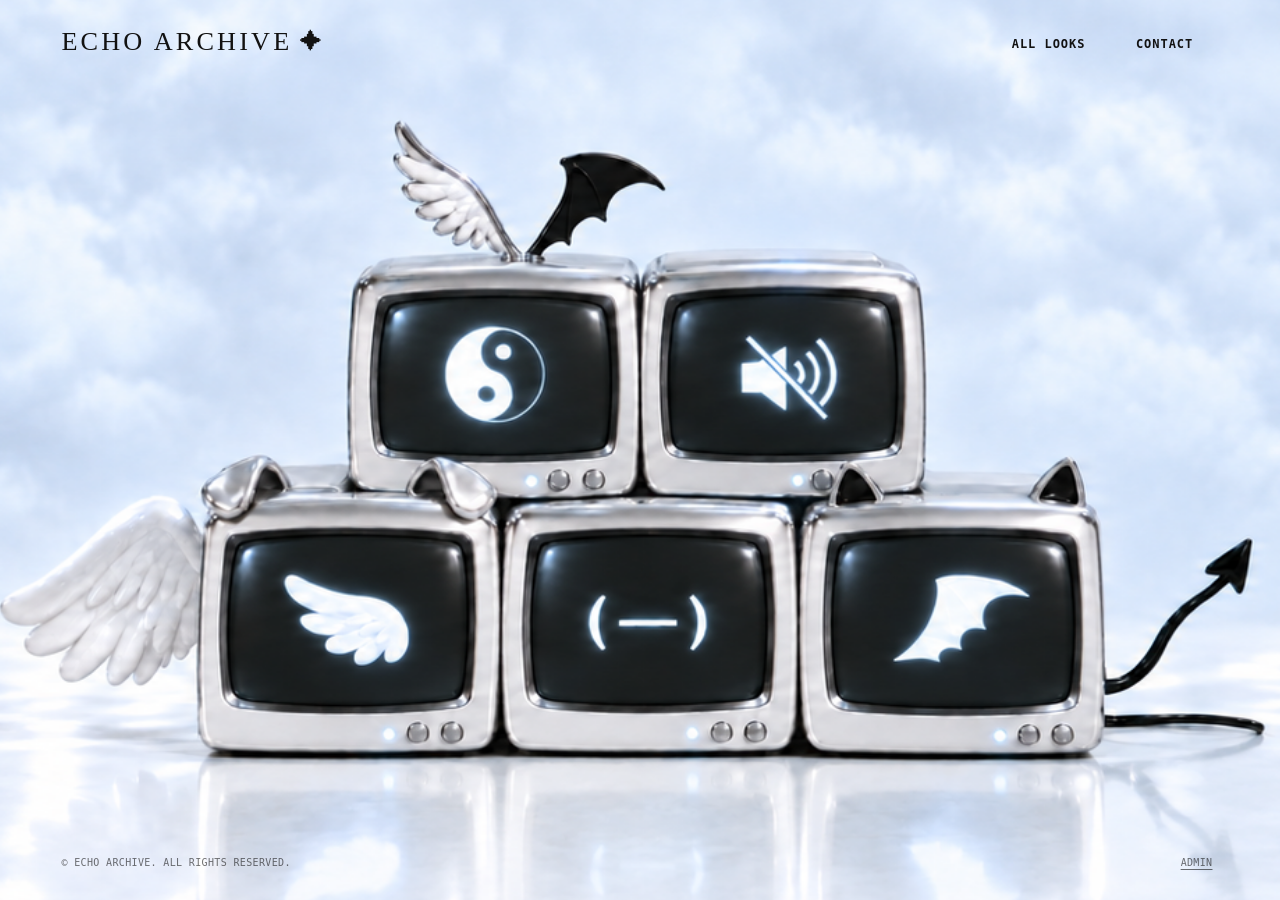
==== commit ce1cb96e: "[first test] 파노라마 이미지 기반 홈 및 에셋 구현" ====
--- a/index.html
+++ b/index.html
@@ -4,382 +4,86 @@
   <meta charset="UTF-8" />
   <meta name="viewport" content="width=device-width, initial-scale=1.0" />
   <title>ECHO ARCHIVE — Every Identity Echoes</title>
-  <meta name="description" content="서브컬처의 영감을 패션으로 재해석하는 ECHO ARCHIVE의 2026 F/W 신호를 탐색하세요." />
+  <meta name="description" content="서로 다른 모습, 같은 영혼. 다섯 개의 크롬 TV에서 ECHO ARCHIVE의 컬렉션과 이야기를 만나보세요." />
   <meta property="og:title" content="ECHO ARCHIVE" />
-  <meta property="og:description" content="Every Identity Echoes — 2026 F/W Yin & Yang" />
-  <meta property="og:image" content="images/brand/echo-archive-logo.png" />
+  <meta property="og:description" content="다섯 개의 크롬 TV로 탐색하는 ECHO ARCHIVE" />
+  <meta property="og:image" content="images/home/echo-desktop-panorama-v3.png" />
   <meta property="og:type" content="website" />
   <link rel="icon" href="images/brand/echo-archive-logo.png" />
-  <link rel="preconnect" href="https://fonts.googleapis.com" />
-  <link rel="preconnect" href="https://fonts.gstatic.com" crossorigin />
-  <link rel="stylesheet" href="https://fonts.googleapis.com/css2?family=Inter:wght@400;500;600&family=JetBrains+Mono:wght@400;500&family=Space+Grotesk:wght@500;600;700&display=swap" />
-  <link rel="stylesheet" href="style.css?v=20260908-y2k-1" />
+  <link rel="stylesheet" href="style.css?v=20260917-layered-home-2" />
+  <link rel="stylesheet" href="home.css?v=20260917-panorama-4" />
 </head>
-<body class="home-page">
-  <a class="skip-link" href="#mainContent">시즌 신호로 건너뛰기</a>
+<body class="home-page art-home">
+  <a class="skip-link" href="#mainContent">TV 아카이브로 건너뛰기</a>
+  <main id="mainContent" class="archive-stage">
+    <h1 class="sr-only">ECHO ARCHIVE 제품과 브랜드 아카이브</h1>
+    <div class="archive-backdrop" aria-hidden="true"></div>
+    <div class="archive-canvas">
+      <!-- [작성서 04 홈] 데스크톱은 배경까지 이어진 파노라마 한 장을 사용합니다.
+           TV 장면과 클릭 영역은 같은 비율로 확대하고 글자는 별도로 표시합니다. -->
+      <picture class="archive-artwork">
+        <source media="(min-width: 720px)" srcset="images/home/echo-desktop-panorama-v3.png" width="2172" height="724" />
+        <img src="images/home/echo-mobile.png" width="1024" height="1536" fetchpriority="high" decoding="async"
+          alt="구름빛 배경과 반사되는 바닥 위 다섯 개의 은빛 TV. 천사와 악마 날개 안테나, 강아지 귀와 흰 날개, 고양이 귀와 악마 꼬리가 달려 있습니다." />
+      </picture>
 
-  <!-- ===== 공용 머티리얼 =====
-       TV 캐비닛·장식이 공유하는 그라데이션/필터를 한 번만 정의한다.
-       (validate_site.py가 중복 id를 거부하므로 부품마다 defs를 두지 않는다.)
-       크롬이 금속으로 읽히는 핵심은 중간의 급격한 '어두움→흰색' 전환이다 —
-       실제 크롬에 비치는 수평선 반사를 흉내낸 것. -->
-  <svg class="tv-materials" aria-hidden="true" focusable="false">
-    <defs>
-      <!-- 웹툰 화풍은 셀 셰이딩(딱 떨어지는 평면 톤)이라 그라데이션을 거의 쓰지 않는다.
-           남긴 건 소켓 하나뿐 — 실제 금속 원반이라 여기만 광택이 필요하다. -->
-      <radialGradient id="matChromeDisc" cx="0.34" cy="0.28" r="0.85">
-        <stop offset="0%" stop-color="#ffffff" />
-        <stop offset="42%" stop-color="#d4dae0" />
-        <stop offset="74%" stop-color="#89919a" />
-        <stop offset="100%" stop-color="#eaeef2" />
-      </radialGradient>
-      <!-- 깃털 한 장. 뿌리가 (0,0)이고 끝이 왼쪽(-x)을 향하며, 끝은 볼록한 U자다
-           (악마 날개의 오목한 막과 대비되는 지점).
-           날개는 이 한 장을 translate/rotate/scale로 배치해 층층이 쌓는다.
-           non-scaling-stroke가 없으면 scale에 따라 선 두께가 같이 커져서
-           깃털마다 선 굵기가 달라진다 — 웹툰 선화에서는 치명적이라 고정한다. -->
-      <!-- 깃털 한 장. 뿌리(0,0)가 넓고 끝(-x)으로 갈수록 좁아지는 물방울형이다 —
-           양끝이 둥근 알약 모양으로 그리면 겹쳤을 때 '접시 더미'로 보인다.
-           날개는 이 한 장을 translate/rotate/scale로 배치해 층층이 쌓는다.
-           non-scaling-stroke가 없으면 scale에 따라 선 두께가 같이 커져서
-           깃털마다 선 굵기가 달라진다 — 웹툰 선화에서는 치명적이라 고정한다. -->
-      <path id="matWingLobe" vector-effect="non-scaling-stroke"
-        d="M0 -16 C -24 -18, -48 -16, -64 -8 C -70 -5, -70 1, -64 3 C -48 9, -24 14, 0 16 C 6 12, 6 -12, 0 -16 Z" />
-      <filter id="fxDrop" x="-30%" y="-30%" width="160%" height="160%">
-        <feDropShadow dx="0" dy="3" stdDeviation="4" flood-color="#4a545f" flood-opacity="0.34" />
-      </filter>
-      <filter id="fxDropSoft" x="-30%" y="-30%" width="160%" height="160%">
-        <feDropShadow dx="0" dy="5" stdDeviation="7" flood-color="#4a545f" flood-opacity="0.26" />
-      </filter>
-    </defs>
-  </svg>
-
-  <main id="mainContent" class="home-stage">
-    <h1 class="sr-only">ECHO ARCHIVE 2026 F/W 제품 아카이브</h1>
-
-    <div class="home-frame">
-      <header class="home-header">
-        <a class="home-brand" href="index.html" aria-label="ECHO ARCHIVE 홈, Every Identity Echoes">
-          <img class="home-brand-mark" src="images/brand/echo-archive-logo.png" alt="ECHO ARCHIVE" />
-          <span class="home-brand-star" aria-hidden="true">✦</span>
+      <header class="archive-header">
+        <a class="archive-brand" href="index.html" aria-label="ECHO ARCHIVE 홈">
+          <span class="archive-wordmark">ECHO ARCHIVE</span>
+          <span class="archive-brand-star" aria-hidden="true">✦</span>
         </a>
-        <!-- 4개 메뉴를 모두 노출한다 — 데스크톱은 TV 화면으로도 About/Portfolio에
-             갈 수 있지만, 모바일에서는 TV가 2x2로 재배치되며 그 경로가 좁아져
-             여기 없으면 두 페이지에 도달할 방법이 사실상 사라진다. -->
-        <nav class="home-nav" aria-label="주요 메뉴">
-          <a href="about.html">ABOUT</a>
-          <a href="products.html">ALL LOOKS</a>
-          <a href="portfolio.html">PORTFOLIO</a>
-          <a href="contact.html">CONTACT</a>
+        <button class="nav-toggle archive-menu-toggle" type="button" aria-label="메뉴 열기" aria-expanded="false" aria-controls="primaryNav">☰</button>
+        <nav class="home-nav archive-nav" id="primaryNav" aria-label="주요 메뉴">
+          <a class="archive-nav-about" href="about.html">ABOUT</a>
+          <a class="archive-nav-products" href="products.html">ALL LOOKS</a>
+          <a class="archive-nav-portfolio" href="portfolio.html">PORTFOLIO</a>
+          <a class="archive-nav-contact" href="contact.html">CONTACT</a>
         </nav>
       </header>
 
-      <div class="tv-floor" aria-hidden="true"></div>
-
-      <div class="tv-wall-stage">
-        <div class="tv-wall">
-
-          <a class="tv" data-tv-role="portfolio" data-tv-index="1" href="portfolio.html" aria-label="음양 시즌 포트폴리오 보기" title="PORTFOLIO — 음양 시즌 포트폴리오">
-            <span class="tv-decor tv-decor-antenna" aria-hidden="true">
-              <!-- 크롬 소켓 위로 왼쪽=천사 날개(흰색), 오른쪽=악마 날개(광택 검정)가 뻗는다.
-                   각 날개는 [본체 그라데이션 → 스페큘러 하이라이트 → 리브] 순으로 겹쳐 입체감을 만든다. -->
-              <svg class="tv-decor-img" viewBox="0 0 176 100" preserveAspectRatio="xMidYMax meet">
-                <g filter="url(#fxDrop)" stroke-linejoin="round" stroke-linecap="round">
-                  <!-- 천사 날개: 깃털 5장을 소켓에서 위·왼쪽으로 부채꼴로 펼친다.
-                       깃털마다 선화가 둘러져 개별 깃이 또렷하게 읽힌다. -->
-                  <!-- 레퍼런스의 3단 위계: 긴 칼깃(뒤) → 중간 스캘럽 → 맨 위 큰 로브(앞).
-                       뒤쪽 층부터 그려야 앞쪽이 위로 겹친다. -->
-                  <g stroke="#16191d" stroke-width="1.6">
-                    <g fill="#d5dce3">
-                      <use href="#matWingLobe" transform="translate(88 88) rotate(36) scale(.72)" />
-                      <use href="#matWingLobe" transform="translate(87 85) rotate(50) scale(.92)" />
-                      <use href="#matWingLobe" transform="translate(86 82) rotate(64) scale(.95)" />
-                      <use href="#matWingLobe" transform="translate(85 79) rotate(78) scale(.78)" />
-                    </g>
-                    <g fill="#ffffff">
-                      <use href="#matWingLobe" transform="translate(87 84) rotate(52) scale(.50)" />
-                      <use href="#matWingLobe" transform="translate(86 81) rotate(66) scale(.58)" />
-                      <use href="#matWingLobe" transform="translate(85 78) rotate(80) scale(.50)" />
-                    </g>
-                  </g>
-                  <!-- 악마 날개: 손가락뼈 3개(F1~F3) 사이의 막을 오목하게 파낸다.
-                       Q 커브의 제어점을 날개 안쪽으로 당겨 오목함을 만드는 게 핵심 —
-                       천사 쪽 깃털의 볼록한 U자와 정반대다. -->
-                  <!-- 레퍼런스 악마 날개의 시그니처는 바깥 위로 휘어 올라간 '갈고리'(L 148 4)와
-                       손가락 끝 3개 사이의 오목한 막이다. Q 제어점을 관절 쪽으로 당겨
-                       막이 안쪽으로 파이게 만든다 — 천사 쪽 둥근 깃털과 정반대. -->
-                  <path fill="#22262c" stroke="#16191d" stroke-width="1.8" d="M90 86
-                    C 98 58, 114 34, 134 22
-                    L 148 4
-                    C 147 18, 147 28, 150 36
-                    Q 148 50, 168 50
-                    Q 148 58, 154 72
-                    Q 134 70, 126 84
-                    Q 108 84, 90 86 Z" />
-                  <path fill="#0b0d10" opacity=".8" d="M90 86 Q 122 76, 152 70 Q 124 80, 94 85 Z" />
-                  <g fill="none" stroke="#6d7883" stroke-width="1.2">
-                    <path d="M94 82 C 104 58, 120 36, 140 18" />
-                    <path d="M95 83 C 112 68, 142 56, 165 50" />
-                    <path d="M96 84 C 112 76, 138 74, 152 72" />
-                  </g>
-                </g>
-                <ellipse cx="88" cy="91" rx="17" ry="6.5" fill="url(#matChromeDisc)" />
-                <ellipse cx="84" cy="89" rx="8" ry="2.4" fill="#ffffff" opacity=".8" />
-              </svg>
-            </span>
-            <span class="tv-controls" aria-hidden="true">
-              <span class="tv-led"></span>
-              <span class="tv-knobs"><span class="tv-knob"></span><span class="tv-knob"></span></span>
-            </span>
-            <span class="tv-screen-wrap">
-              <span class="tv-screen">
-                <!-- 음양: 하나의 까다로운 path 대신 [어두운 원 → 오른쪽 반원 흰색 → 위/아래 보조 원]
-                     순서로 쌓아 올린다. 어느 영역이 채워지는지 모호하지 않아 눈 2개가 항상 보인다. -->
-                <svg class="tv-icon" viewBox="0 0 64 64" aria-hidden="true" focusable="false">
-                  <circle cx="32" cy="32" r="25" fill="#12171d" />
-                  <path fill="currentColor" d="M32 7 A25 25 0 0 1 32 57 Z" />
-                  <circle cx="32" cy="19.5" r="12.5" fill="currentColor" />
-                  <circle cx="32" cy="44.5" r="12.5" fill="#12171d" />
-                  <circle cx="32" cy="19.5" r="4.6" fill="#12171d" />
-                  <circle cx="32" cy="44.5" r="4.6" fill="currentColor" />
-                  <circle cx="32" cy="32" r="25" fill="none" stroke="currentColor" stroke-width="1.5" opacity=".9" />
-                </svg>
-              </span>
-            </span>
-          </a>
-
-          <button class="tv" type="button" data-tv-role="bgm" data-tv-index="2" aria-pressed="false" aria-label="배경음악 켜기" title="SOUND — 배경음악 켜기">
-            <span class="tv-controls" aria-hidden="true">
-              <span class="tv-led"></span>
-              <span class="tv-knobs"><span class="tv-knob"></span><span class="tv-knob"></span></span>
-            </span>
-            <span class="tv-screen-wrap">
-              <span class="tv-screen">
-                <svg class="tv-icon tv-icon-bgm-on" viewBox="0 0 64 64" aria-hidden="true" focusable="false">
-                  <path fill="currentColor" d="M8 24v16h9l16 12V12L17 24H8z" />
-                  <path fill="none" stroke="currentColor" stroke-width="4.5" stroke-linecap="round" d="M40 22c5 5 5 15 0 20" />
-                  <path fill="none" stroke="currentColor" stroke-width="4.5" stroke-linecap="round" d="M47 15c9 9 9 25 0 34" />
-                </svg>
-                <svg class="tv-icon tv-icon-bgm-off" viewBox="0 0 64 64" aria-hidden="true" focusable="false">
-                  <path fill="currentColor" d="M8 24v16h9l16 12V12L17 24H8z" />
-                  <path fill="none" stroke="currentColor" stroke-width="4.5" stroke-linecap="round" d="M38 22c5 5 5 15 0 20" />
-                  <path fill="none" stroke="currentColor" stroke-width="4.5" stroke-linecap="round" d="M45 15c9 9 9 25 0 34" />
-                  <line x1="6" y1="8" x2="58" y2="56" stroke="currentColor" stroke-width="4.5" stroke-linecap="round" />
-                </svg>
-              </span>
-            </span>
-          </button>
-
-          <a class="tv" data-tv-role="yang" data-tv-index="3" href="products.html?polarity=YANG" aria-label="YANG 룩 보기" title="YANG — 제품 보기">
-            <span class="tv-decor tv-decor-wing-back" aria-hidden="true">
-              <!-- 천사 날개: 깃털 18장을 3열(칼깃→둘째깃→덮깃)로 겹쳐 배치한다.
-                   뒤쪽 열을 먼저 그려야 앞쪽 열이 위로 겹쳐 실제 날개의 층이 생긴다. -->
-              <svg class="tv-decor-img" viewBox="0 0 252 248" preserveAspectRatio="xMaxYMid meet">
-                <g filter="url(#fxDropSoft)" stroke-linejoin="round">
-                  <!-- 칼깃 5장(길고 뒤쪽). 웹툰 화풍이라 깃털 수를 줄이고 크게 키워
-                       선화로 한 장 한 장이 또렷하게 보이게 한다. 톤은 그림자 쪽. -->
-                  <!-- 레퍼런스처럼 통통한 로브를 부챗살로 벌려 끝이 스캘럽으로 보이게 한다.
-                       가늘고 긴 깃털을 좁은 각도로 겹치면 한 덩어리로 뭉쳐 버린다. -->
-                  <!-- 한 점에서 넓게 방사하면 조개처럼 보인다. 뿌리를 선으로 흩고
-                       각도 폭을 ~36°로 좁혀 한 방향으로 쓸리는 날개를 만든다. -->
-                  <!-- 깃털 끝이 일직선이면 잎사귀 더미로 보인다. 가운데 깃털을 가장 길게 해서
-                       끝점들이 바깥으로 볼록한 호를 그리도록 만드는 게 '날개'의 조건이다. -->
-                  <g fill="#d5dce3" stroke="#16191d" stroke-width="2">
-                    <use href="#matWingLobe" transform="translate(238 198) rotate(2) scale(1.70)" />
-                    <use href="#matWingLobe" transform="translate(240 179) rotate(12) scale(2.10)" />
-                    <use href="#matWingLobe" transform="translate(242 160) rotate(22) scale(2.15)" />
-                    <use href="#matWingLobe" transform="translate(243 141) rotate(32) scale(1.80)" />
-                  </g>
-                  <!-- 앞쪽 짧은 층 — 깃털 뿌리를 덮어 날개가 한 몸으로 읽히게 한다 -->
-                  <g fill="#ffffff" stroke="#16191d" stroke-width="2">
-                    <use href="#matWingLobe" transform="translate(240 176) rotate(16) scale(1.20)" />
-                    <use href="#matWingLobe" transform="translate(242 158) rotate(26) scale(1.34)" />
-                    <use href="#matWingLobe" transform="translate(243 140) rotate(36) scale(1.22)" />
-                  </g>
-                  <!-- 맨 위 큰 로브 — 매끈한 윗선을 만들어 실루엣을 잡는다 -->
-                  <use href="#matWingLobe" fill="#ffffff" stroke="#16191d" stroke-width="2"
-                    transform="translate(245 124) rotate(42) scale(1.50)" />
-                </g>
-              </svg>
-            </span>
-            <span class="tv-decor tv-decor-ears-dog" aria-hidden="true">
-              <!-- 강아지 귀: 검정 삼각형이 아니라 캐비닛과 같은 크롬 재질의 늘어진 귀다.
-                   [크롬 본체 → 안쪽 접힌 어두운 면 → 바깥 가장자리 스페큘러] 3겹.
-                   오른쪽 귀는 같은 path를 좌우 반전해 대칭을 보장한다. -->
-              <svg class="tv-decor-img" viewBox="0 0 370 86" preserveAspectRatio="xMidYMax meet">
-                <g filter="url(#fxDrop)">
-                  <path fill="#eef2f5" stroke="#16191d" stroke-width="2.4" d="M124 20
-                    C 116 4, 86 2, 60 14
-                    C 28 29, 4 58, 10 78
-                    C 17 93, 44 92, 66 78
-                    C 92 62, 130 40, 124 20 Z" />
-                  <path fill="#9aa4af" d="M118 26
-                    C 118 48, 100 70, 70 82
-                    C 48 91, 22 90, 11 80
-                    C 26 88, 52 84, 74 68
-                    C 100 50, 116 38, 118 26 Z" />
-                  <path fill="#ffffff" d="M115 22 C 106 9, 78 8, 54 19 C 78 12, 104 15, 112 26 Z" />
-                  <path fill="none" stroke="#16191d" stroke-width="1.4" opacity=".55" d="M112 30 C 106 50, 88 68, 62 78" />
-                </g>
-                <g filter="url(#fxDrop)" transform="translate(370 0) scale(-1 1)">
-                  <path fill="#eef2f5" stroke="#16191d" stroke-width="2.4" d="M124 20
-                    C 116 4, 86 2, 60 14
-                    C 28 29, 4 58, 10 78
-                    C 17 93, 44 92, 66 78
-                    C 92 62, 130 40, 124 20 Z" />
-                  <path fill="#9aa4af" d="M118 26
-                    C 118 48, 100 70, 70 82
-                    C 48 91, 22 90, 11 80
-                    C 26 88, 52 84, 74 68
-                    C 100 50, 116 38, 118 26 Z" />
-                  <path fill="#ffffff" d="M115 22 C 106 9, 78 8, 54 19 C 78 12, 104 15, 112 26 Z" />
-                  <path fill="none" stroke="#16191d" stroke-width="1.4" opacity=".55" d="M112 30 C 106 50, 88 68, 62 78" />
-                </g>
-              </svg>
-            </span>
-            <span class="tv-controls" aria-hidden="true">
-              <span class="tv-led"></span>
-              <span class="tv-knobs"><span class="tv-knob"></span><span class="tv-knob"></span></span>
-            </span>
-            <span class="tv-screen-wrap">
-              <span class="tv-screen">
-                <!-- 천사 날개: 아래 가장자리가 전부 '둥근' 스캘럽이다(깃털).
-                     TV5의 악마 날개는 같은 자리에 '뾰족한' 스캘럽 + 리브를 써서 확실히 구분된다. -->
-                <svg class="tv-icon" viewBox="0 0 64 64" aria-hidden="true" focusable="false">
-                  <path fill="currentColor" d="M6 46
-                    C 10 33, 19 20, 34 11
-                    C 42 6, 52 6, 57 11
-                    C 48 14, 41 19, 36 26
-                    C 43 23, 51 24, 55 29
-                    C 46 31, 38 35, 33 41
-                    C 40 39, 47 41, 51 46
-                    C 41 46, 32 49, 26 55
-                    C 19 51, 11 48, 6 46 Z" />
-                  <g fill="none" stroke="#0c0d10" stroke-width="1.1" opacity=".3" stroke-linecap="round">
-                    <path d="M12 45 C 21 34, 31 23, 45 15" />
-                    <path d="M16 48 C 25 41, 34 34, 46 30" />
-                  </g>
-                </svg>
-              </span>
-            </span>
-          </a>
-
-          <a class="tv" data-tv-role="about" data-tv-index="4" href="about.html" aria-label="브랜드 소개 보기" title="ABOUT — 브랜드 소개">
-            <span class="tv-controls" aria-hidden="true">
-              <span class="tv-led"></span>
-              <span class="tv-knobs"><span class="tv-knob"></span><span class="tv-knob"></span></span>
-            </span>
-            <span class="tv-screen-wrap">
-              <span class="tv-screen">
-                <!-- 원본은 획이 가늘고 괄호가 세로로 길다 -->
-                <svg class="tv-icon" viewBox="0 0 64 64" aria-hidden="true" focusable="false">
-                  <path fill="none" stroke="currentColor" stroke-width="3.4" stroke-linecap="round" d="M23 11c-8 9-8 33 0 42" />
-                  <path fill="none" stroke="currentColor" stroke-width="3.4" stroke-linecap="round" d="M41 11c8 9 8 33 0 42" />
-                  <line x1="26" y1="32" x2="38" y2="32" stroke="currentColor" stroke-width="3.4" stroke-linecap="round" />
-                </svg>
-              </span>
-            </span>
-          </a>
-
-          <a class="tv" data-tv-role="yin" data-tv-index="5" href="products.html?polarity=YIN" aria-label="YIN 룩 보기" title="YIN — 제품 보기">
-            <span class="tv-decor tv-decor-tail" aria-hidden="true">
-              <!-- 악마 꼬리: TV 뒤에서 나와 S자로 휘어 올라가고 끝에 스페이드가 달린다.
-                   케이블 위쪽에 가는 하이라이트를 한 줄 얹어 원통(광택 튜브)처럼 보이게 한다. -->
-              <svg class="tv-decor-img" viewBox="0 0 206 263" preserveAspectRatio="xMinYMin meet">
-                <g filter="url(#fxDrop)" stroke-linejoin="round" stroke-linecap="round">
-                  <!-- 꼬리는 날개가 아니라 '한 줄기 채찍'이다 — 뿌리는 굵고 끝으로 갈수록
-                       가늘어져야 한다. 균일 두께 stroke로는 그 테이퍼가 안 나와서
-                       위/아래 가장자리를 각각 그린 채움 도형으로 만든다. -->
-                  <!-- 레퍼런스는 아주 가는 S자 한 줄기다. 균일 두께 stroke로는 테이퍼가
-                       안 나오므로 위/아래 가장자리를 각각 그린 채움 도형으로 만든다.
-                       뿌리(왼쪽 아래) 두께 ~10 → 끝(오른쪽 위) ~2로 좁아진다. -->
-                  <path fill="#22262c" stroke="#16191d" stroke-width="1.6" d="M2 226
-                    C 56 242, 122 220, 145 172
-                    C 163 134, 148 86, 126 48
-                    L 123 50
-                    C 143 88, 155 134, 138 170
-                    C 116 214, 56 234, 3 236 Z" />
-                  <path fill="none" stroke="#7e8894" stroke-width="1.6" opacity=".6"
-                    d="M12 230 C 60 240, 120 218, 141 171 C 157 135, 145 90, 125 53" />
-                  <!-- 하트 끝 (레퍼런스의 스페이드 대신 작은 하트) -->
-                  <g transform="rotate(-24 127 40)">
-                    <path fill="#22262c" stroke="#16191d" stroke-width="1.6" d="M127 52
-                      C 111 40, 116 25, 127 32
-                      C 138 25, 143 40, 127 52 Z" />
-                    <path fill="#7e8894" opacity=".45" d="M127 46 C 118 39, 119 31, 126 34 C 124 38, 124 42, 127 46 Z" />
-                  </g>
-                </g>
-              </svg>
-            </span>
-            <span class="tv-decor tv-decor-ears-cat" aria-hidden="true">
-              <!-- 고양이 귀: 크롬 외피가 검정 내이(內耳)를 감싼다. 강아지 귀와 달리 곧게 서고 뾰족하다. -->
-              <svg class="tv-decor-img" viewBox="0 0 320 71" preserveAspectRatio="xMidYMax meet">
-                <g filter="url(#fxDrop)">
-                  <path fill="#eef2f5" stroke="#16191d" stroke-width="2.4" stroke-linejoin="round" d="M9 69 C 6 40, 23 12, 56 0 C 72 17, 80 45, 78 69 Z" />
-                  <path fill="#0b0d10" d="M24 67 C 22 43, 35 21, 56 12 C 66 28, 71 48, 69 67 Z" />
-                  <path fill="#3a4148" d="M56 12 C 66 28, 71 48, 69 67 C 62 48, 58 30, 56 12 Z" />
-                  <path fill="#ffffff" d="M55 4 C 35 16, 21 38, 17 62 C 18 39, 33 18, 53 8 Z" />
-                </g>
-                <g filter="url(#fxDrop)" transform="translate(320 0) scale(-1 1)">
-                  <path fill="#eef2f5" stroke="#16191d" stroke-width="2.4" stroke-linejoin="round" d="M9 69 C 6 40, 23 12, 56 0 C 72 17, 80 45, 78 69 Z" />
-                  <path fill="#0b0d10" d="M24 67 C 22 43, 35 21, 56 12 C 66 28, 71 48, 69 67 Z" />
-                  <path fill="#3a4148" d="M56 12 C 66 28, 71 48, 69 67 C 62 48, 58 30, 56 12 Z" />
-                  <path fill="#ffffff" d="M55 4 C 35 16, 21 38, 17 62 C 18 39, 33 18, 53 8 Z" />
-                </g>
-              </svg>
-            </span>
-            <span class="tv-controls" aria-hidden="true">
-              <span class="tv-led"></span>
-              <span class="tv-knobs"><span class="tv-knob"></span><span class="tv-knob"></span></span>
-            </span>
-            <span class="tv-screen-wrap">
-              <span class="tv-screen">
-                <!-- 악마 날개: 아래 가장자리가 '뾰족한' 스캘럽 3개 + 손가락뼈(리브) 라인.
-                     같은 자리의 천사 날개(TV3)는 둥근 스캘럽이라 실루엣만으로 구분된다. -->
-                <!-- 천사 날개와 좌우 대칭이 되도록 통째로 뒤집는다 —
-                     실루엣 방향 + 뾰족한 가장자리 + 리브, 세 가지로 확실히 구분된다. -->
-                <svg class="tv-icon" viewBox="0 0 64 64" aria-hidden="true" focusable="false">
-                  <g transform="translate(64 0) scale(-1 1)">
-                    <!-- 손가락 끝 3개(57,11 / 55,29 / 46,48)는 뾰족하게 두고,
-                         그 사이 막을 Q 제어점을 날개 안쪽으로 당겨 오목하게 파냈다.
-                         천사 날개의 볼록한 U자와 정확히 반대 방향이라 실루엣만으로 구분된다. -->
-                    <path fill="currentColor" d="M6 46
-                      C 10 33, 19 20, 34 11
-                      C 42 6, 52 6, 57 11
-                      Q 42 20, 55 29
-                      Q 36 35, 46 48
-                      Q 30 48, 24 58
-                      C 16 54, 10 49, 6 46 Z" />
-                    <g fill="none" stroke="#0c0d10" stroke-width="1.5" opacity=".45" stroke-linecap="round">
-                      <path d="M10 45 L 46 15" />
-                      <path d="M11 47 L 50 28" />
-                      <path d="M13 50 L 42 46" />
-                    </g>
-                  </g>
-                </svg>
-              </span>
-            </span>
-          </a>
-
-        </div>
+      <!-- 이미지는 장식, 링크와 음악 버튼은 실제 HTML입니다. 터치·키보드 모두 지원합니다. -->
+      <div class="tv-wall archive-hotspots" aria-label="TV 채널">
+        <a class="tv tv-hotspot" data-tv-role="portfolio" data-tv-index="1" href="portfolio.html" aria-label="PORTFOLIO — 포트폴리오 보기" title="PORTFOLIO — 포트폴리오 보기">
+          <span class="archive-screen" aria-hidden="true"><span class="archive-screen-corner"></span></span>
+          <span class="archive-tv-label" aria-hidden="true">PORTFOLIO</span>
+        </a>
+        <a class="tv tv-hotspot" data-tv-role="yang" data-tv-index="3" href="products.html?polarity=YANG" aria-label="YANG 룩 보기" title="YANG — 제품 보기">
+          <span class="archive-screen" aria-hidden="true"><span class="archive-screen-corner"></span></span>
+          <span class="archive-tv-label" aria-hidden="true">YANG</span>
+        </a>
+        <a class="tv tv-hotspot" data-tv-role="about" data-tv-index="4" href="about.html" aria-label="about - echo archive" title="about - echo archive">
+          <span class="archive-screen" aria-hidden="true"><span class="archive-screen-corner"></span></span>
+          <span class="archive-tv-label" aria-hidden="true">about - echo archive</span>
+        </a>
+        <a class="tv tv-hotspot" data-tv-role="yin" data-tv-index="5" href="products.html?polarity=YIN" aria-label="YIN 룩 보기" title="YIN — 제품 보기">
+          <span class="archive-screen" aria-hidden="true"><span class="archive-screen-corner"></span></span>
+          <span class="archive-tv-label" aria-hidden="true">YIN</span>
+        </a>
       </div>
 
-      <footer class="home-footer">
-        <p class="home-footer-copy">© ECHO ARCHIVE. ALL RIGHTS RESERVED.</p>
-        <p class="home-footer-brand">SAME SOULS <span class="home-footer-rule" aria-hidden="true"></span> DIFFERENT SIDES</p>
-        <a class="home-footer-admin" href="/admin">ADMIN</a>
+      <!-- 음악 버튼은 TV 대열에서 분리했습니다. 모바일에서는 화면 오른쪽 아래
+           원형 버튼, 720px 이상에서는 그림 속 음소거 TV 위의 클릭 영역입니다. -->
+      <button class="archive-bgm-button" data-tv-role="bgm" data-tv-index="2" type="button" aria-pressed="false" aria-label="배경음악 켜기" title="SOUND — 배경음악 켜기">
+        <span class="archive-screen" aria-hidden="true"><span class="archive-screen-corner"></span></span>
+        <!-- 꺼짐 화면은 원본 그대로 둡니다. 켜짐 상태에서만 유리 위 음소거 아이콘을 교체합니다. -->
+        <span class="archive-sound-on" aria-hidden="true">
+          <svg viewBox="0 0 64 64" focusable="false"><path fill="currentColor" d="M9 25h10l15-12v38L19 39H9z" /><path fill="none" stroke="currentColor" stroke-width="3.2" stroke-linecap="round" d="M41 23c5 5 5 13 0 18M47 16c9 9 9 23 0 32M53 9c13 13 13 33 0 46" /></svg>
+        </span>
+        <span class="archive-tv-label archive-sound-off-label" aria-hidden="true">SOUND OFF</span>
+        <span class="archive-tv-label archive-sound-on-label" aria-hidden="true">SOUND ON</span>
+      </button>
+
+      <footer class="archive-footer">
+        <p class="archive-footer-copy">© ECHO ARCHIVE. ALL RIGHTS RESERVED.</p>
+        <a class="archive-admin" href="/admin" aria-label="브랜드 관리자">ADMIN</a>
       </footer>
     </div>
-
-    <!-- 화면에는 TV만 보이게 두고, 실제 음원은 숨겨진 오디오 요소로 연결한다. -->
-    <audio id="bgmAudio" src="audio/velvet-shoreline.mp3" preload="auto" hidden></audio>
+    <audio id="bgmAudio" src="audio/velvet-shoreline.mp3" preload="none" hidden></audio>
     <span id="bgmLiveStatus" class="sr-only" role="status" aria-live="polite"></span>
   </main>
-
-  <signal-transition></signal-transition>
+  <script src="script.js?v=20260916-mobile-1"></script>
   <script src="scripts/motion.js?v=20260908-y2k-1"></script>
   <script src="scripts/home-logic.js?v=20260910-bgm-1"></script>
-  <script src="scripts/components/signal-transition.js?v=20260908-y2k-1"></script>
-  <script src="scripts/home.js?v=20260910-bgm-2"></script>
+  <script src="scripts/home.js?v=20260917-image-home"></script>
 </body>
 </html>
--- a/style.css
+++ b/style.css
@@ -2,6 +2,13 @@
    @import는 렌더 블로킹이고 브라우저 프리로드 스캐너가 못 찾는다. */
 
 :root {
+  /* 홈 렌더 이미지와 맞추는 배경·글꼴. 홈 전용 CSS도 이 토큰만 참조합니다. */
+  --home-matte: #f7f7f7;
+  --home-sky: #e4edf9;
+  --home-screen-mid: #252d32;
+  --home-screen-edge: #101619;
+  --home-screen-light: rgba(230, 245, 255, .14);
+  --font-archive: Georgia, "Times New Roman", serif;
   --studio: #050403;
   --studio-raised: #0d0c0b;
   --charcoal: #1a1917;
@@ -287,8 +294,6 @@
 @keyframes placeholdersweep { to { transform: translateX(60px); } }
 
 /* 제품 카테고리 필터 — 카테고리가 2개 이상일 때만 표시(JS가 hidden 토글) */
-.polarity-banner { width: min(100%,var(--maxw)); margin: 0 auto; padding: 12px var(--page-x); border-top: 1px solid var(--stage-ink-line); border-bottom: 1px solid var(--stage-ink-line); color: var(--stage-ink-soft); font: 600 11px var(--font-mono); letter-spacing: .06em; text-align: center; }
-.polarity-banner[hidden] { display: none; }
 .filter-rail { display: flex; flex-wrap: wrap; align-items: center; gap: 10px 14px; }
 .filter-rail[hidden] { display: none; }
 .filter-rail-label { color: var(--stage-ink-faint); font: 600 10px var(--font-mono); letter-spacing: .16em; }
@@ -1054,6 +1059,74 @@
   .nav-menu a { padding: 8px 14px; border: 0; font-size: clamp(12px, calc(-4.5px + 1.85vw), 22px); }
   .nav-menu a + a { margin-left: 14px; }
 }
+
+/* ===== 데스크톱(≥900px) 헤더·푸터 전용 정리 =====
+   모바일(≤899px)은 mobile.css가 전담하므로 이 블록은 900px 이상에서만 적용된다.
+   공통 영역의 .nav/.footer 선언은 그대로 두고 여기서만 덮어쓴다. */
+@media (min-width: 900px) {
+  /* --nav-h는 .nav-inner의 min-height와 같은 값. sticky 요소들의 top 기준이 된다. */
+  :root { --nav-h: 84px; }
+
+  /* GNB 상단 고정. fixed가 아닌 sticky를 쓰는 이유: 흐름에 남아야
+     main { min-height: calc(100vh - 166px) }의 166px 계산이 계속 맞는다. */
+  .nav {
+    position: sticky;
+    top: 0;
+    background: rgba(250,251,252,.88);
+    backdrop-filter: blur(8px);
+  }
+
+  /* 고정 헤더 아래로 파고들던 sticky 요소들을 헤더 높이만큼 내린다 */
+  .about-page .about-scene-visual { top: calc(var(--nav-h) + 12px); }
+  .about-page .about-scene { scroll-margin-top: calc(var(--nav-h) + 16px); }
+
+  /* 탐색 UI가 콘텐츠보다 커 보이던 문제 — eyebrow(10px)·btn(11px) 체계에 맞춘다 */
+  .nav-menu a { font-size: 13px; }
+
+  /* 현재 채널 점등 표시. 글자를 줄인 만큼 활성 상태를 분명히 보여준다.
+     data-ch 속성은 마크업 그대로 두고 CSS로만 읽는다. */
+  .nav-menu a.active { background: transparent; }
+  .nav-menu a.active::after {
+    position: absolute;
+    right: 0;
+    bottom: 0;
+    left: 0;
+    height: 2px;
+    background: var(--stage-ink);
+    content: "";
+  }
+
+  /* 푸터: 18px mono는 사이트에서 가장 큰 본문 인접 폰트였다 */
+  .footer {
+    justify-content: center;
+    gap: 10px 28px;
+    font-size: 12px;
+  }
+  /* 44px 터치 타깃은 모바일 전용 — 데스크톱에서는 푸터만 두껍게 만든다.
+     .footer .logo(0,2,0)가 .footer a(0,1,1)보다 우선하므로 로고도 함께 지정한다. */
+  .footer a,
+  .footer .logo {
+    min-height: 0;
+  }
+  .footer a {
+    text-decoration: underline;
+    text-decoration-color: var(--stage-ink-line);
+    text-underline-offset: 4px;
+  }
+  /* 로고는 이미지라 밑줄이 어색하다 */
+  .footer .logo { text-decoration: none; }
+  .footer a:hover { text-decoration-color: var(--stage-ink); }
+
+  /* 데스크톱에서 ← 글리프 하나만 보이던 뒤로가기 버튼에 라벨을 되살린다.
+     mobile.css가 뒤에 로드돼 같은 특이도(0,2,0)면 그쪽이 이기므로 한 단계 높인다.
+     (mobile.css 자체는 건드리지 않는다 — 모바일은 GPT 작업 영역) */
+  .product-back .btn .mobile-back-label[hidden] { display: inline; }
+  /* .btn이 flex라 화살표와 라벨이 각각 플렉스 아이템이 되어 줄바꿈된다 */
+  .product-back .btn { gap: 8px; white-space: nowrap; }
+
+  /* 마지막 씬 CTA가 푸터 경계에 바짝 붙던 문제 */
+  .about-page #scene-craft { padding-bottom: 96px; }
+}
 @media (min-width: 720px) {
   .grid { grid-template-columns: repeat(2,minmax(0,1fr)); }
   .product-hero { grid-template-columns: minmax(0,1.08fr) minmax(360px,.92fr); }
@@ -1064,7 +1137,9 @@
 }
 
 @media (min-width: 980px) {
-  .product-info { position: sticky; top: 24px; align-self: start; }
+  /* 고정 헤더 아래로 내려 제품 정보가 헤더에 가리지 않게 한다.
+     (히어로 그리드가 짧아 sticky가 머무는 구간 자체는 원래도 길지 않다) */
+  .product-info { position: sticky; top: calc(var(--nav-h, 84px) + 12px); align-self: start; }
   .related-grid { grid-template-columns: repeat(2,1fr); }
 }
 /* 세로형 룩북 카드는 폭이 좁아도 되므로 넓은 화면에서 3열로 늘린다 */
--- a/home.css
+++ b/home.css
@@ -0,0 +1,307 @@
+/* 모바일을 기본으로 설계합니다. 720px부터 원본 데스크톱 구도로 전환합니다.
+   이미지와 클릭 영역은 하나의 캔버스를 공유하므로 확대/축소해도 위치가 같습니다. */
+.art-home { min-width: 320px; overflow-x: hidden; background: var(--home-sky); }
+.art-home .archive-stage {
+  position: relative;
+  display: flex;
+  align-items: center;
+  min-height: 100svh;
+  overflow: hidden;
+  padding: 0;
+  background: var(--home-sky);
+  isolation: isolate;
+}
+.archive-backdrop {
+  position: absolute;
+  inset: 0;
+  z-index: -1;
+  background: var(--home-sky) url("images/home/echo-backdrop-v2.png") center / cover no-repeat;
+  transform: scale(1.02);
+}
+.archive-canvas {
+  position: relative;
+  z-index: 1;
+  width: 100%;
+  min-height: 100svh;
+  margin-inline: auto;
+  aspect-ratio: 2 / 3;
+}
+.archive-artwork {
+  position: absolute;
+  top: 50%;
+  transform: translateY(-50%);
+  display: block;
+  width: 100%;
+  /* 긴 휴대폰의 여백과 구름·바닥 경계만 부드럽게 이어 줍니다. TV는 선명하게 유지합니다. */
+  mask-image: linear-gradient(to bottom, transparent, var(--screen-black) 8%, var(--screen-black) 92%, transparent);
+  pointer-events: none;
+}
+.archive-artwork img { display: block; width: 100%; height: auto; aspect-ratio: 2 / 3; }
+.archive-header { position: absolute; z-index: 30; inset: 0; pointer-events: none; }
+.archive-brand {
+  position: absolute;
+  top: 5%;
+  left: 7%;
+  display: flex;
+  align-items: center;
+  gap: 8px;
+  min-height: 44px;
+  text-decoration: none;
+  color: var(--stage-ink);
+  pointer-events: auto;
+}
+.archive-wordmark { font: 500 clamp(20px, 5.1vw, 30px)/1 var(--font-archive); letter-spacing: .12em; white-space: nowrap; }
+.archive-brand-star { font-size: clamp(16px, 4vw, 22px); line-height: 1; }
+.art-home .archive-menu-toggle {
+  position: absolute;
+  top: 5%;
+  right: 5%;
+  display: none;
+  width: 44px;
+  height: 44px;
+  border: 0;
+  background: transparent;
+  font-size: 23px;
+  pointer-events: auto;
+}
+.art-home.has-mobile-menu .archive-menu-toggle { display: block; }
+.art-home .archive-nav {
+  position: absolute;
+  top: calc(5% + 54px);
+  left: 7%;
+  right: 7%;
+  display: grid;
+  grid-template-columns: 1fr 1fr;
+  gap: 0;
+  padding: 8px;
+  border: 0;
+  background: transparent;
+  pointer-events: auto;
+}
+.art-home.has-mobile-menu .archive-nav { display: none; }
+.art-home.has-mobile-menu .archive-nav.open { display: grid; }
+.art-home .archive-nav a { min-height: 48px; padding: 10px; border-radius: 9px; font: 600 12px/1.5 var(--font-mono); letter-spacing: .08em; justify-content: center; transition: background .18s ease, box-shadow .18s ease, transform .18s ease; }
+.art-home .archive-nav a:hover { background: transparent; text-decoration: underline; text-underline-offset: 5px; transform: translateY(-1px); }
+
+.art-home .archive-hotspots { position: absolute; left: 0; top: 50%; transform: translateY(-50%); display: block; width: 100%; height: auto; aspect-ratio: 2 / 3; }
+/* TV 이미지는 그대로 두고 투명한 클릭 영역과 호버 문구만 겹칩니다. */
+.art-home .tv {
+  all: unset;
+  box-sizing: border-box;
+  position: absolute;
+  display: block;
+  left: var(--tv-x);
+  top: var(--tv-y);
+  width: var(--tv-w);
+  height: var(--tv-h);
+  border-radius: 13% / 15%;
+  color: var(--chrome-white);
+  cursor: pointer;
+  touch-action: manipulation;
+  -webkit-tap-highlight-color: transparent;
+}
+.art-home .tv::before, .art-home .tv::after { content: none; display: none; }
+.art-home .tv:hover, .art-home .tv.is-focused, .art-home .tv:active { transform: none; filter: none; }
+.art-home .tv:focus-visible { outline: 3px solid var(--focus-ring); outline-offset: 5px; }
+/* 모바일은 TV 4개를 2×2로 쌓고 음악은 아래 원형 버튼으로 분리했습니다.
+   좌표는 echo-mobile.png(1024×1536)의 화면 유리 경계를 실측한 값입니다. */
+.art-home .tv[data-tv-role="portfolio"] { --tv-x: 22.07%; --tv-y: 29.23%; --tv-w: 26.17%; --tv-h: 15.36%; }
+.art-home .tv[data-tv-role="about"] { --tv-x: 52.54%; --tv-y: 29.10%; --tv-w: 25.10%; --tv-h: 13.80%; }
+.art-home .tv[data-tv-role="yang"] { --tv-x: 20.90%; --tv-y: 49.74%; --tv-w: 26.66%; --tv-h: 15.95%; }
+.art-home .tv[data-tv-role="yin"] { --tv-x: 52.93%; --tv-y: 49.74%; --tv-w: 26.95%; --tv-h: 15.95%; }
+.archive-screen {
+  display: none;
+  position: absolute;
+  inset: 0;
+  border-radius: inherit;
+  opacity: .32;
+  border: 1px solid rgba(226, 241, 255, .5);
+  box-shadow: inset 0 0 18px rgba(214, 235, 255, .14), 0 0 0 1px rgba(10, 20, 30, .25);
+  background: linear-gradient(145deg, rgba(255,255,255,.1), transparent 45%);
+  transition: opacity .18s ease, box-shadow .18s ease, transform .18s ease;
+  pointer-events: none;
+}
+.archive-screen-corner {
+  position: absolute;
+  top: 8px;
+  right: 8px;
+  width: 7px;
+  height: 7px;
+  border-top: 1px solid var(--chrome-white);
+  border-right: 1px solid var(--chrome-white);
+  opacity: .7;
+}
+.art-home .tv.is-focused .archive-screen, .art-home .tv:active .archive-screen {
+  opacity: 1;
+  box-shadow: inset 0 0 26px rgba(214, 235, 255, .24), 0 0 18px var(--glow-cool-soft), 0 0 0 1px rgba(255,255,255,.78);
+  transform: scale(.985);
+}
+.archive-tv-label {
+  position: absolute;
+  z-index: 2;
+  bottom: 7%;
+  left: 50%;
+  right: auto;
+  opacity: 0;
+  visibility: hidden;
+  width: 94%;
+  padding: 0;
+  border: 0;
+  background: transparent;
+  font: 600 clamp(8px, 2.3vw, 11px)/1.4 var(--font-mono);
+  letter-spacing: .1em;
+  text-align: center;
+  text-shadow: 0 1px 5px var(--screen-black);
+  transform: translateX(-50%);
+  transition: opacity .18s ease, background .18s ease, transform .18s ease;
+  pointer-events: none;
+}
+/* 클릭 뒤 남는 포커스로 문구가 고정되지 않도록 실제 호버와 키보드 포커스만 사용합니다. */
+.art-home .tv:focus-visible .archive-tv-label,
+.archive-bgm-button:focus-visible .archive-tv-label { opacity: 1; visibility: visible; }
+@media (hover: hover) {
+  .art-home .tv:hover .archive-tv-label,
+  .archive-bgm-button:hover .archive-tv-label { opacity: 1; visibility: visible; }
+}
+.archive-sound-on {
+  position: absolute;
+  inset: 0;
+  display: none;
+  align-items: center;
+  justify-content: center;
+  overflow: hidden;
+  border-radius: inherit;
+  background: radial-gradient(ellipse at 20% 10%, var(--home-screen-light), transparent 55%), radial-gradient(ellipse at center, var(--home-screen-mid), var(--home-screen-edge));
+  box-shadow: inset 0 0 5px var(--screen-black);
+  pointer-events: none;
+}
+.archive-sound-on svg { width: 60%; height: 74%; filter: drop-shadow(0 0 4px var(--glow-cool)); }
+.art-home .tv[aria-pressed="true"] .archive-sound-on,
+.archive-bgm-button[aria-pressed="true"] .archive-sound-on { display: flex; }
+/* 꺼짐/켜짐 라벨은 상태에 맞는 하나만 남깁니다. 음악 버튼이 .tv가 아니게 되었으므로
+   두 선택자를 모두 적어야 합니다 — 빠뜨리면 두 라벨이 겹쳐 보입니다. */
+.art-home .tv[aria-pressed="false"] .archive-sound-on-label,
+.art-home .tv[aria-pressed="true"] .archive-sound-off-label,
+.archive-bgm-button[aria-pressed="false"] .archive-sound-on-label,
+.archive-bgm-button[aria-pressed="true"] .archive-sound-off-label { display: none; }
+/* 모바일 원형 버튼에서는 글자를 쓰지 않습니다(그림만). */
+.archive-bgm-button .archive-tv-label { display: none; }
+
+/* ── 모바일 음악 버튼 ──
+   TV 대열에서 빼내 화면 오른쪽 아래에 고정합니다. 그림은 기존 TV 화면을
+   원형으로 잘라낸 것이라 나머지 TV와 같은 크롬 질감을 유지합니다. */
+.archive-bgm-button {
+  position: fixed;
+  right: max(16px, env(safe-area-inset-right));
+  bottom: max(16px, env(safe-area-inset-bottom));
+  z-index: 50;
+  width: clamp(56px, 15vw, 72px);
+  aspect-ratio: 1;
+  padding: 0;
+  border: 0;
+  border-radius: 50%;
+  background: url("images/home/bgm-button.png") center / cover no-repeat;
+  box-shadow: 0 4px 14px rgba(16, 22, 25, .28);
+  /* 켜짐 아이콘 SVG가 currentColor를 쓰므로 여기서 흰색을 지정해야 합니다.
+     (예전에는 .tv 규칙에서 상속받았습니다) */
+  color: var(--chrome-white);
+  cursor: pointer;
+  touch-action: manipulation;
+  -webkit-tap-highlight-color: transparent;
+}
+.archive-bgm-button:focus-visible { outline: 3px solid var(--focus-ring); outline-offset: 4px; }
+.archive-bgm-button:active { transform: scale(.94); }
+/* 켜짐 표시는 원형 안에 맞춰 덮습니다. */
+.archive-bgm-button .archive-sound-on { border-radius: 50%; }
+/* 사각 TV용 유리 반사는 원형 버튼에서 모서리가 드러나므로 숨깁니다.
+   버튼 그림에 이미 크롬 테두리가 포함되어 있습니다. */
+.archive-bgm-button .archive-screen { display: none; }
+.archive-footer {
+  position: absolute;
+  left: 5%;
+  right: 5%;
+  bottom: 2%;
+  display: flex;
+  flex-wrap: wrap;
+  align-items: center;
+  justify-content: space-between;
+  gap: 0 8px;
+  color: var(--stage-ink-soft);
+  font: 500 10px/1.5 var(--font-mono);
+  letter-spacing: .035em;
+}
+.archive-footer-copy, .archive-admin { margin: 0; padding: 7px 0; border: 0; background: transparent; }
+.archive-admin { display: inline-flex; min-width: 44px; min-height: 44px; align-items: center; justify-content: center; text-underline-offset: 3px; }
+
+@media (min-width: 720px) {
+  .art-home, .art-home .archive-stage { background: var(--home-sky); }
+  /* TV와 클릭 영역은 함께 확대하고, 메뉴·푸터는 별도로 화면 안쪽에 고정합니다.
+     dvh는 브라우저 도구 모음을 제외한 실제 페이지 높이를 따라갑니다. */
+  .art-home .archive-stage { height: 100dvh; min-height: 100dvh; overflow: hidden; justify-content: center; }
+  /* 배경이 포함된 파노라마 한 장으로 채워 이미지 사이의 경계를 없앱니다. */
+  .archive-backdrop { display: none; }
+  .archive-canvas {
+    width: max(100%, calc(100dvh * 1.12 * 3));
+    /* flex 항목은 기본적으로 줄어들 수 있어 위에서 키운 폭이 다시 깎인다 — 고정한다. */
+    flex-shrink: 0;
+    min-height: 0;
+    margin-inline: 0;
+    aspect-ratio: 3 / 1;
+  }
+  .archive-artwork { position: static; transform: none; mask-image: none; }
+  .art-home .archive-hotspots { inset: 0; height: 100%; aspect-ratio: auto; transform: none; }
+  .archive-artwork img { aspect-ratio: 3 / 1; }
+  /* PC 글자와 버튼은 이미지에서 분리해 실제 HTML 컴포넌트로 표시합니다. */
+  .archive-header { position: fixed; inset: 0; }
+  .archive-brand { top: max(20px, env(safe-area-inset-top)); left: 4.8%; width: auto; height: auto; padding: 0; border: 0; background: transparent; }
+  .archive-wordmark { font-size: clamp(22px, 2.05vw, 34px); }
+  .art-home.has-mobile-menu .archive-menu-toggle { display: none; }
+  .art-home .archive-nav, .art-home.has-mobile-menu .archive-nav, .art-home.has-mobile-menu .archive-nav.open {
+    top: max(20px, env(safe-area-inset-top));
+    right: 4.8%;
+    bottom: auto;
+    left: auto;
+    display: flex;
+    width: auto;
+    gap: 8px;
+    padding: 0;
+    pointer-events: auto;
+  }
+  .art-home .archive-nav a { position: static; min-width: 108px; height: auto; padding: 10px 17px; color: var(--stage-ink); pointer-events: auto; }
+  .art-home .archive-nav a:hover { outline: 0; }
+  .art-home .archive-nav .archive-nav-about, .art-home .archive-nav .archive-nav-portfolio { display: none; }
+  .archive-nav-products { left: 80.5%; width: 6.5%; }
+  .archive-nav-contact { left: 88.5%; width: 5.5%; }
+  /* echo-desktop-panorama-v3.png의 각 화면 안쪽에 맞춘 좌표입니다. */
+  .art-home .tv[data-tv-role="portfolio"] { --tv-x: 41.3%; --tv-y: 35%; --tv-w: 7.7%; --tv-h: 15.3%; }
+  /* 데스크톱 이미지에는 음소거 TV가 그대로 있으므로, 모바일용 고정 원형 버튼을
+     원래의 절대배치 핫스팟으로 되돌립니다. 이 규칙이 없으면 데스크톱에서도
+     버튼이 화면 오른쪽 아래에 떠 버립니다. */
+  .archive-bgm-button {
+    position: absolute;
+    left: 51%;
+    top: 34.9%;
+    right: auto;
+    bottom: auto;
+    width: 7.5%;
+    height: 15.5%;
+    border-radius: 13% / 15%;
+    background: none;
+    box-shadow: none;
+  }
+  .archive-bgm-button .archive-screen { border-radius: inherit; }
+  .archive-bgm-button .archive-sound-on { border-radius: inherit; }
+  /* 데스크톱에서는 다른 TV처럼 라벨을 쓰되, 현재 상태에 맞는 쪽만 보입니다. */
+  .archive-bgm-button[aria-pressed="false"] .archive-sound-off-label,
+  .archive-bgm-button[aria-pressed="true"] .archive-sound-on-label { display: block; }
+  .art-home .tv[data-tv-role="yang"] { --tv-x: 36.6%; --tv-y: 59.2%; --tv-w: 7.7%; --tv-h: 15.9%; }
+  .art-home .tv[data-tv-role="about"] { --tv-x: 46.6%; --tv-y: 59.2%; --tv-w: 7.8%; --tv-h: 15.9%; }
+  .art-home .tv[data-tv-role="yin"] { --tv-x: 56.4%; --tv-y: 59.2%; --tv-w: 7.7%; --tv-h: 15.9%; }
+  .archive-tv-label { font-size: clamp(9px, 1vw, 13px); }
+  .archive-footer { position: fixed; z-index: 30; right: 4.8%; bottom: max(16px, env(safe-area-inset-bottom)); left: 4.8%; display: flex; pointer-events: none; }
+  .archive-footer-copy { pointer-events: auto; }
+  .archive-admin { position: static; width: auto; height: auto; color: var(--stage-ink-soft); pointer-events: auto; }
+}
+@media (prefers-reduced-motion: reduce) {
+  .archive-screen, .archive-tv-label { transition: none; }
+}
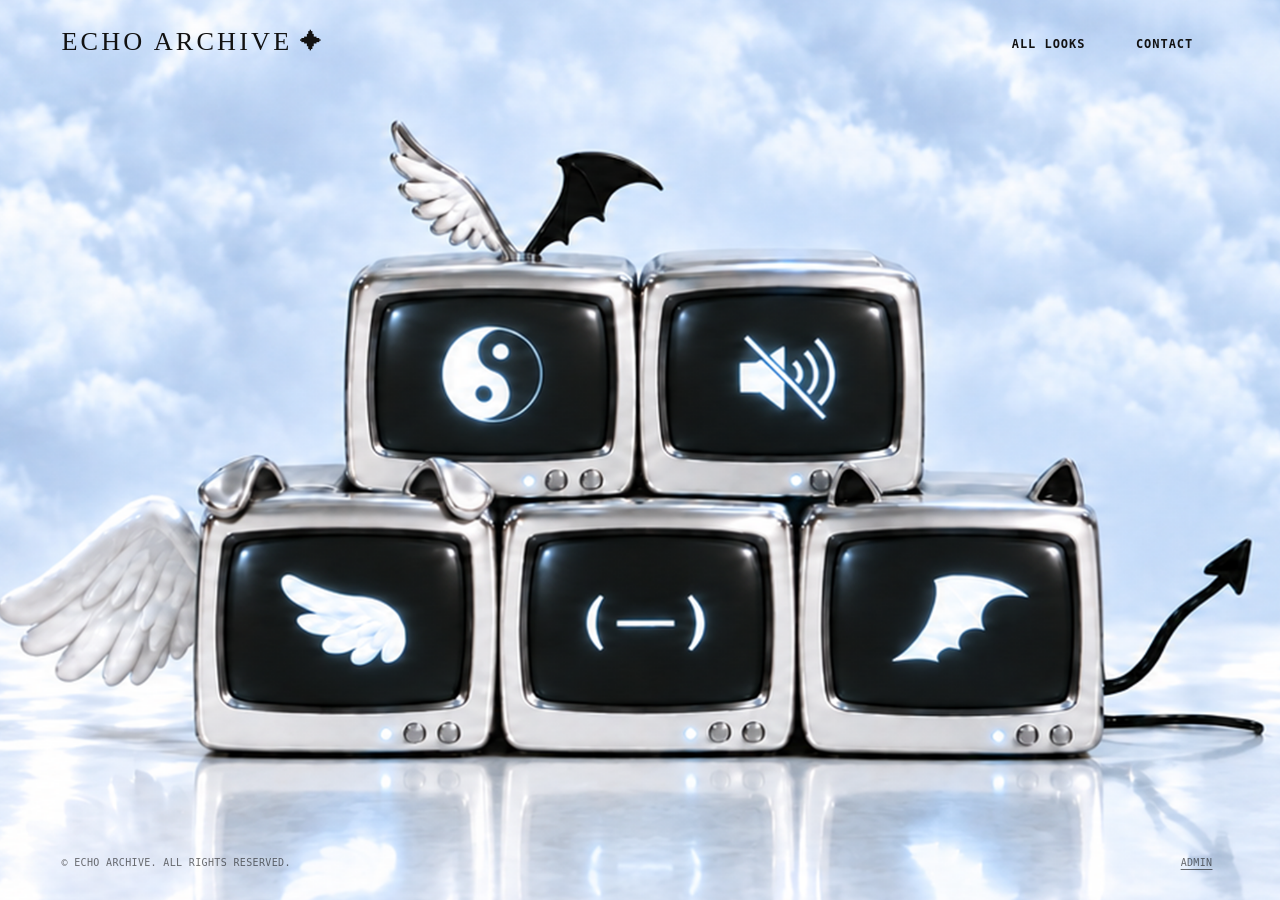
==== commit 00c2a04b: "[first test] HD 파노라마 홈 에셋 전환 및 TV 워프/아카이브 스크롤 모션 구현" ====
--- a/index.html
+++ b/index.html
@@ -7,11 +7,12 @@
   <meta name="description" content="서로 다른 모습, 같은 영혼. 다섯 개의 크롬 TV에서 ECHO ARCHIVE의 컬렉션과 이야기를 만나보세요." />
   <meta property="og:title" content="ECHO ARCHIVE" />
   <meta property="og:description" content="다섯 개의 크롬 TV로 탐색하는 ECHO ARCHIVE" />
-  <meta property="og:image" content="images/home/echo-desktop-panorama-v3.png" />
+  <meta property="og:image" content="images/home/echo-desktop-hd-v4.png" />
   <meta property="og:type" content="website" />
   <link rel="icon" href="images/brand/echo-archive-logo.png" />
-  <link rel="stylesheet" href="style.css?v=20260917-layered-home-2" />
-  <link rel="stylesheet" href="home.css?v=20260917-panorama-4" />
+  <link rel="stylesheet" href="style.css?v=20260917-tv-warp-1" />
+  <link rel="stylesheet" href="home.css?v=20260917-mobile-hd-5" />
+  <link rel="stylesheet" href="transition.css?v=20260917-tv-warp-2" />
 </head>
 <body class="home-page art-home">
   <a class="skip-link" href="#mainContent">TV 아카이브로 건너뛰기</a>
@@ -21,12 +22,6 @@
     <div class="archive-canvas">
       <!-- [작성서 04 홈] 데스크톱은 배경까지 이어진 파노라마 한 장을 사용합니다.
            TV 장면과 클릭 영역은 같은 비율로 확대하고 글자는 별도로 표시합니다. -->
-      <picture class="archive-artwork">
-        <source media="(min-width: 720px)" srcset="images/home/echo-desktop-panorama-v3.png" width="2172" height="724" />
-        <img src="images/home/echo-mobile.png" width="1024" height="1536" fetchpriority="high" decoding="async"
-          alt="구름빛 배경과 반사되는 바닥 위 다섯 개의 은빛 TV. 천사와 악마 날개 안테나, 강아지 귀와 흰 날개, 고양이 귀와 악마 꼬리가 달려 있습니다." />
-      </picture>
-
       <header class="archive-header">
         <a class="archive-brand" href="index.html" aria-label="ECHO ARCHIVE 홈">
           <span class="archive-wordmark">ECHO ARCHIVE</span>
@@ -36,42 +31,52 @@
         <nav class="home-nav archive-nav" id="primaryNav" aria-label="주요 메뉴">
           <a class="archive-nav-about" href="about.html">ABOUT</a>
           <a class="archive-nav-products" href="products.html">ALL LOOKS</a>
-          <a class="archive-nav-portfolio" href="portfolio.html">PORTFOLIO</a>
+          <a class="archive-nav-portfolio" href="portfolio.html">ARCHIVE</a>
           <a class="archive-nav-contact" href="contact.html">CONTACT</a>
         </nav>
       </header>
 
-      <!-- 이미지는 장식, 링크와 음악 버튼은 실제 HTML입니다. 터치·키보드 모두 지원합니다. -->
-      <div class="tv-wall archive-hotspots" aria-label="TV 채널">
-        <a class="tv tv-hotspot" data-tv-role="portfolio" data-tv-index="1" href="portfolio.html" aria-label="PORTFOLIO — 포트폴리오 보기" title="PORTFOLIO — 포트폴리오 보기">
+      <!-- 모바일 메뉴는 일반 문서 흐름에 두어, 열리면 이 장면을 아래로 밀어냅니다.
+           이미지와 클릭 영역을 함께 묶어 이동 후에도 터치 위치를 유지합니다. -->
+      <div class="archive-scene">
+        <picture class="archive-artwork">
+          <source media="(min-width: 720px)" srcset="images/home/echo-desktop-hd-v4.png" width="4344" height="1448" />
+          <img src="images/home/echo-mobile-hd-v4.png" width="2048" height="3072" fetchpriority="high" decoding="async"
+            alt="구름빛 배경과 반사 바닥 위 은빛 TV들. 천사와 악마 날개 안테나, 강아지 귀와 흰 날개, 고양이 귀와 악마 꼬리가 달려 있습니다." />
+        </picture>
+
+        <!-- 이미지는 장식, 링크와 음악 버튼은 실제 HTML입니다. 터치·키보드 모두 지원합니다. -->
+        <div class="tv-wall archive-hotspots" aria-label="TV 채널">
+          <a class="tv tv-hotspot" data-tv-role="portfolio" data-tv-index="1" href="portfolio.html" aria-label="ARCHIVE — 포트폴리오 보기" title="ARCHIVE — 포트폴리오 보기">
+            <span class="archive-screen" aria-hidden="true"><span class="archive-screen-corner"></span></span>
+            <span class="archive-tv-label" aria-hidden="true">ARCHIVE</span>
+          </a>
+          <a class="tv tv-hotspot" data-tv-role="yang" data-tv-index="3" href="products.html?polarity=YANG" aria-label="YANG 룩 보기" title="YANG — 제품 보기">
+            <span class="archive-screen" aria-hidden="true"><span class="archive-screen-corner"></span></span>
+            <span class="archive-tv-label" aria-hidden="true">YANG</span>
+          </a>
+          <a class="tv tv-hotspot" data-tv-role="about" data-tv-index="4" href="about.html" aria-label="about - echo archive" title="about - echo archive">
+            <span class="archive-screen" aria-hidden="true"><span class="archive-screen-corner"></span></span>
+            <span class="archive-tv-label" aria-hidden="true">about - echo archive</span>
+          </a>
+          <a class="tv tv-hotspot" data-tv-role="yin" data-tv-index="5" href="products.html?polarity=YIN" aria-label="YIN 룩 보기" title="YIN — 제품 보기">
+            <span class="archive-screen" aria-hidden="true"><span class="archive-screen-corner"></span></span>
+            <span class="archive-tv-label" aria-hidden="true">YIN</span>
+          </a>
+        </div>
+
+        <!-- 음악 버튼은 TV 대열에서 분리했습니다. 모바일에서는 화면 오른쪽 아래
+             원형 버튼, 720px 이상에서는 그림 속 음소거 TV 위의 클릭 영역입니다. -->
+        <button class="archive-bgm-button" data-tv-role="bgm" data-tv-index="2" type="button" aria-pressed="false" aria-label="배경음악 켜기" title="SOUND — 배경음악 켜기">
           <span class="archive-screen" aria-hidden="true"><span class="archive-screen-corner"></span></span>
-          <span class="archive-tv-label" aria-hidden="true">PORTFOLIO</span>
-        </a>
-        <a class="tv tv-hotspot" data-tv-role="yang" data-tv-index="3" href="products.html?polarity=YANG" aria-label="YANG 룩 보기" title="YANG — 제품 보기">
-          <span class="archive-screen" aria-hidden="true"><span class="archive-screen-corner"></span></span>
-          <span class="archive-tv-label" aria-hidden="true">YANG</span>
-        </a>
-        <a class="tv tv-hotspot" data-tv-role="about" data-tv-index="4" href="about.html" aria-label="about - echo archive" title="about - echo archive">
-          <span class="archive-screen" aria-hidden="true"><span class="archive-screen-corner"></span></span>
-          <span class="archive-tv-label" aria-hidden="true">about - echo archive</span>
-        </a>
-        <a class="tv tv-hotspot" data-tv-role="yin" data-tv-index="5" href="products.html?polarity=YIN" aria-label="YIN 룩 보기" title="YIN — 제품 보기">
-          <span class="archive-screen" aria-hidden="true"><span class="archive-screen-corner"></span></span>
-          <span class="archive-tv-label" aria-hidden="true">YIN</span>
-        </a>
+          <!-- 꺼짐 화면은 원본 그대로 둡니다. 켜짐 상태에서만 유리 위 음소거 아이콘을 교체합니다. -->
+          <span class="archive-sound-on" aria-hidden="true">
+            <svg viewBox="0 0 64 64" focusable="false"><path fill="currentColor" d="M9 25h10l15-12v38L19 39H9z" /><path fill="none" stroke="currentColor" stroke-width="3.2" stroke-linecap="round" d="M41 23c5 5 5 13 0 18M47 16c9 9 9 23 0 32M53 9c13 13 13 33 0 46" /></svg>
+          </span>
+          <span class="archive-tv-label archive-sound-off-label" aria-hidden="true">SOUND OFF</span>
+          <span class="archive-tv-label archive-sound-on-label" aria-hidden="true">SOUND ON</span>
+        </button>
       </div>
-
-      <!-- 음악 버튼은 TV 대열에서 분리했습니다. 모바일에서는 화면 오른쪽 아래
-           원형 버튼, 720px 이상에서는 그림 속 음소거 TV 위의 클릭 영역입니다. -->
-      <button class="archive-bgm-button" data-tv-role="bgm" data-tv-index="2" type="button" aria-pressed="false" aria-label="배경음악 켜기" title="SOUND — 배경음악 켜기">
-        <span class="archive-screen" aria-hidden="true"><span class="archive-screen-corner"></span></span>
-        <!-- 꺼짐 화면은 원본 그대로 둡니다. 켜짐 상태에서만 유리 위 음소거 아이콘을 교체합니다. -->
-        <span class="archive-sound-on" aria-hidden="true">
-          <svg viewBox="0 0 64 64" focusable="false"><path fill="currentColor" d="M9 25h10l15-12v38L19 39H9z" /><path fill="none" stroke="currentColor" stroke-width="3.2" stroke-linecap="round" d="M41 23c5 5 5 13 0 18M47 16c9 9 9 23 0 32M53 9c13 13 13 33 0 46" /></svg>
-        </span>
-        <span class="archive-tv-label archive-sound-off-label" aria-hidden="true">SOUND OFF</span>
-        <span class="archive-tv-label archive-sound-on-label" aria-hidden="true">SOUND ON</span>
-      </button>
 
       <footer class="archive-footer">
         <p class="archive-footer-copy">© ECHO ARCHIVE. ALL RIGHTS RESERVED.</p>
@@ -81,9 +86,11 @@
     <audio id="bgmAudio" src="audio/velvet-shoreline.mp3" preload="none" hidden></audio>
     <span id="bgmLiveStatus" class="sr-only" role="status" aria-live="polite"></span>
   </main>
+  <signal-transition class="tv-warp" hidden aria-hidden="true"></signal-transition>
   <script src="script.js?v=20260916-mobile-1"></script>
   <script src="scripts/motion.js?v=20260908-y2k-1"></script>
   <script src="scripts/home-logic.js?v=20260910-bgm-1"></script>
-  <script src="scripts/home.js?v=20260917-image-home"></script>
+  <script src="scripts/components/tv-warp.js?v=20260917-tv-warp-2"></script>
+  <script src="scripts/home.js?v=20260917-tv-warp-2"></script>
 </body>
 </html>
--- a/style.css
+++ b/style.css
@@ -5,6 +5,8 @@
   /* 홈 렌더 이미지와 맞추는 배경·글꼴. 홈 전용 CSS도 이 토큰만 참조합니다. */
   --home-matte: #f7f7f7;
   --home-sky: #e4edf9;
+  --warp-white: #ffffff;
+  --warp-glow: rgba(195, 228, 255, .8);
   --home-screen-mid: #252d32;
   --home-screen-edge: #101619;
   --home-screen-light: rgba(230, 245, 255, .14);
--- a/home.css
+++ b/home.css
@@ -21,9 +21,17 @@
 .archive-canvas {
   position: relative;
   z-index: 1;
+  display: flex;
+  flex-direction: column;
   width: 100%;
   min-height: 100svh;
   margin-inline: auto;
+}
+.archive-scene {
+  position: relative;
+  flex-shrink: 0;
+  width: 100%;
+  margin-block: auto;
   aspect-ratio: 2 / 3;
 }
 .archive-artwork {
@@ -37,11 +45,19 @@
   pointer-events: none;
 }
 .archive-artwork img { display: block; width: 100%; height: auto; aspect-ratio: 2 / 3; }
-.archive-header { position: absolute; z-index: 30; inset: 0; pointer-events: none; }
+.archive-header {
+  position: relative;
+  z-index: 30;
+  display: grid;
+  grid-template-columns: minmax(0, 1fr) 44px;
+  align-items: center;
+  flex-shrink: 0;
+  gap: 12px 8px;
+  padding: max(20px, env(safe-area-inset-top)) 5% 12px;
+  pointer-events: none;
+}
 .archive-brand {
-  position: absolute;
-  top: 5%;
-  left: 7%;
+  position: static;
   display: flex;
   align-items: center;
   gap: 8px;
@@ -53,9 +69,7 @@
 .archive-wordmark { font: 500 clamp(20px, 5.1vw, 30px)/1 var(--font-archive); letter-spacing: .12em; white-space: nowrap; }
 .archive-brand-star { font-size: clamp(16px, 4vw, 22px); line-height: 1; }
 .art-home .archive-menu-toggle {
-  position: absolute;
-  top: 5%;
-  right: 5%;
+  position: static;
   display: none;
   width: 44px;
   height: 44px;
@@ -66,10 +80,8 @@
 }
 .art-home.has-mobile-menu .archive-menu-toggle { display: block; }
 .art-home .archive-nav {
-  position: absolute;
-  top: calc(5% + 54px);
-  left: 7%;
-  right: 7%;
+  position: static;
+  grid-column: 1 / -1;
   display: grid;
   grid-template-columns: 1fr 1fr;
   gap: 0;
@@ -103,10 +115,10 @@
 .art-home .tv::before, .art-home .tv::after { content: none; display: none; }
 .art-home .tv:hover, .art-home .tv.is-focused, .art-home .tv:active { transform: none; filter: none; }
 .art-home .tv:focus-visible { outline: 3px solid var(--focus-ring); outline-offset: 5px; }
-/* 모바일은 TV 4개를 2×2로 쌓고 음악은 아래 원형 버튼으로 분리했습니다.
-   좌표는 echo-mobile.png(1024×1536)의 화면 유리 경계를 실측한 값입니다. */
+/* 모바일은 동일한 크기의 TV 4개를 2×2로 배치합니다.
+   ABOUT 화면도 본체 높이 보정에 맞춰 클릭 영역을 넓힙니다. */
 .art-home .tv[data-tv-role="portfolio"] { --tv-x: 22.07%; --tv-y: 29.23%; --tv-w: 26.17%; --tv-h: 15.36%; }
-.art-home .tv[data-tv-role="about"] { --tv-x: 52.54%; --tv-y: 29.10%; --tv-w: 25.10%; --tv-h: 13.80%; }
+.art-home .tv[data-tv-role="about"] { --tv-x: 52.54%; --tv-y: 29.23%; --tv-w: 25.10%; --tv-h: 15.36%; }
 .art-home .tv[data-tv-role="yang"] { --tv-x: 20.90%; --tv-y: 49.74%; --tv-w: 26.66%; --tv-h: 15.95%; }
 .art-home .tv[data-tv-role="yin"] { --tv-x: 52.93%; --tv-y: 49.74%; --tv-w: 26.95%; --tv-h: 15.95%; }
 .archive-screen {
@@ -217,10 +229,10 @@
    버튼 그림에 이미 크롬 테두리가 포함되어 있습니다. */
 .archive-bgm-button .archive-screen { display: none; }
 .archive-footer {
-  position: absolute;
-  left: 5%;
-  right: 5%;
-  bottom: 2%;
+  position: relative;
+  flex-shrink: 0;
+  margin: 0 5%;
+  padding-bottom: max(16px, env(safe-area-inset-bottom));
   display: flex;
   flex-wrap: wrap;
   align-items: center;
@@ -241,6 +253,7 @@
   /* 배경이 포함된 파노라마 한 장으로 채워 이미지 사이의 경계를 없앱니다. */
   .archive-backdrop { display: none; }
   .archive-canvas {
+    display: block;
     width: max(100%, calc(100dvh * 1.12 * 3));
     /* flex 항목은 기본적으로 줄어들 수 있어 위에서 키운 폭이 다시 깎인다 — 고정한다. */
     flex-shrink: 0;
@@ -248,15 +261,17 @@
     margin-inline: 0;
     aspect-ratio: 3 / 1;
   }
+  .archive-scene { height: 100%; margin: 0; aspect-ratio: 3 / 1; }
   .archive-artwork { position: static; transform: none; mask-image: none; }
   .art-home .archive-hotspots { inset: 0; height: 100%; aspect-ratio: auto; transform: none; }
   .archive-artwork img { aspect-ratio: 3 / 1; }
   /* PC 글자와 버튼은 이미지에서 분리해 실제 HTML 컴포넌트로 표시합니다. */
-  .archive-header { position: fixed; inset: 0; }
-  .archive-brand { top: max(20px, env(safe-area-inset-top)); left: 4.8%; width: auto; height: auto; padding: 0; border: 0; background: transparent; }
+  .archive-header { position: fixed; inset: 0; display: block; padding: 0; }
+  .archive-brand { position: absolute; top: max(20px, env(safe-area-inset-top)); left: 4.8%; width: auto; height: auto; padding: 0; border: 0; background: transparent; }
   .archive-wordmark { font-size: clamp(22px, 2.05vw, 34px); }
   .art-home.has-mobile-menu .archive-menu-toggle { display: none; }
   .art-home .archive-nav, .art-home.has-mobile-menu .archive-nav, .art-home.has-mobile-menu .archive-nav.open {
+    position: absolute;
     top: max(20px, env(safe-area-inset-top));
     right: 4.8%;
     bottom: auto;
@@ -298,7 +313,7 @@
   .art-home .tv[data-tv-role="about"] { --tv-x: 46.6%; --tv-y: 59.2%; --tv-w: 7.8%; --tv-h: 15.9%; }
   .art-home .tv[data-tv-role="yin"] { --tv-x: 56.4%; --tv-y: 59.2%; --tv-w: 7.7%; --tv-h: 15.9%; }
   .archive-tv-label { font-size: clamp(9px, 1vw, 13px); }
-  .archive-footer { position: fixed; z-index: 30; right: 4.8%; bottom: max(16px, env(safe-area-inset-bottom)); left: 4.8%; display: flex; pointer-events: none; }
+  .archive-footer { position: fixed; z-index: 30; right: 4.8%; bottom: max(16px, env(safe-area-inset-bottom)); left: 4.8%; display: flex; margin: 0; padding: 0; pointer-events: none; }
   .archive-footer-copy { pointer-events: auto; }
   .archive-admin { position: static; width: auto; height: auto; color: var(--stage-ink-soft); pointer-events: auto; }
 }
--- a/transition.css
+++ b/transition.css
@@ -0,0 +1,77 @@
+/* 전환 전용 레이어: 홈페이지 레이아웃과 독립적으로 뷰포트를 덮습니다. */
+.tv-warp {
+  position: fixed;
+  inset: 0;
+  z-index: 2147483000;
+  display: block;
+  overflow: hidden;
+  isolation: isolate;
+  pointer-events: auto;
+  touch-action: none;
+  background: var(--home-sky);
+}
+.tv-warp[hidden] { display: none; }
+.tv-warp-world, .tv-warp-gpu, .tv-warp-lines, .tv-warp-white {
+  position: absolute;
+  inset: 0;
+  width: 100%;
+  height: 100%;
+  pointer-events: none;
+}
+.tv-warp-world { z-index: 0; background: var(--home-sky); will-change: transform; }
+.tv-warp-world img { position: absolute; max-width: none; margin: 0; }
+.tv-warp-backdrop { position: absolute; }
+.tv-warp-gpu { z-index: 1; opacity: 0; }
+.tv-warp-lines { z-index: 2; }
+.tv-warp-spark {
+  position: absolute;
+  z-index: 3;
+  left: var(--spark-x);
+  top: var(--spark-y);
+  width: min(80vmin, 650px);
+  aspect-ratio: 1;
+  opacity: 0;
+  border-radius: 50%;
+  background: radial-gradient(circle, var(--warp-white) 0 3%, var(--warp-glow) 9%, transparent 48%);
+  transform: translate(-50%, -50%);
+  pointer-events: none;
+}
+.tv-warp-spark::after {
+  content: "";
+  position: absolute;
+  inset: 0;
+  background: repeating-conic-gradient(transparent 0deg 16deg, var(--warp-white) 17deg 18deg, transparent 19deg 30deg);
+  mask-image: radial-gradient(circle, transparent 5%, var(--warp-white) 10%, transparent 62%);
+}
+.tv-warp-white { z-index: 4; background: var(--warp-white); opacity: 0; }
+.tv-warp.is-covered { background: var(--warp-white); }
+.tv-warp.is-covered > :not(.tv-warp-white) { visibility: hidden; }
+.tv-warp.is-covered .tv-warp-white { opacity: 1; }
+html.warp-outgoing { overflow: hidden; }
+html.warp-outgoing body { cursor: progress; }
+/* 확대 레이어가 교체되더라도 원래 홈이 밑에서 비쳐 보이지 않게 합니다.
+   visibility만 바꿔 원래 배치와 스크롤 위치는 유지합니다. */
+html.warp-outgoing .archive-stage { visibility: hidden; }
+html.warp-outgoing .archive-header,
+html.warp-outgoing .archive-footer,
+html.warp-outgoing .archive-bgm-button,
+html.warp-outgoing .archive-tv-label { visibility: hidden; }
+
+/* 도착 페이지의 첫 페인트부터 흰색을 유지합니다. 직접 방문 시에는 생성되지 않습니다. */
+html.warp-arriving::after {
+  content: "";
+  position: fixed;
+  inset: 0;
+  z-index: 2147483001;
+  background: var(--warp-white);
+  opacity: 1;
+  pointer-events: auto;
+  transition: opacity 560ms ease-out;
+  /* 스크립트가 중간에 멈춰도 화면과 입력을 영구적으로 가리지 않습니다. */
+  animation: warp-entry-release 560ms 2200ms forwards;
+}
+html.warp-arriving.warp-revealing::after { opacity: 0; pointer-events: none; animation: none; }
+@keyframes warp-entry-release { to { opacity: 0; visibility: hidden; pointer-events: none; } }
+@media (prefers-reduced-motion: reduce) {
+  html.warp-arriving::after { transition-duration: 240ms; }
+}
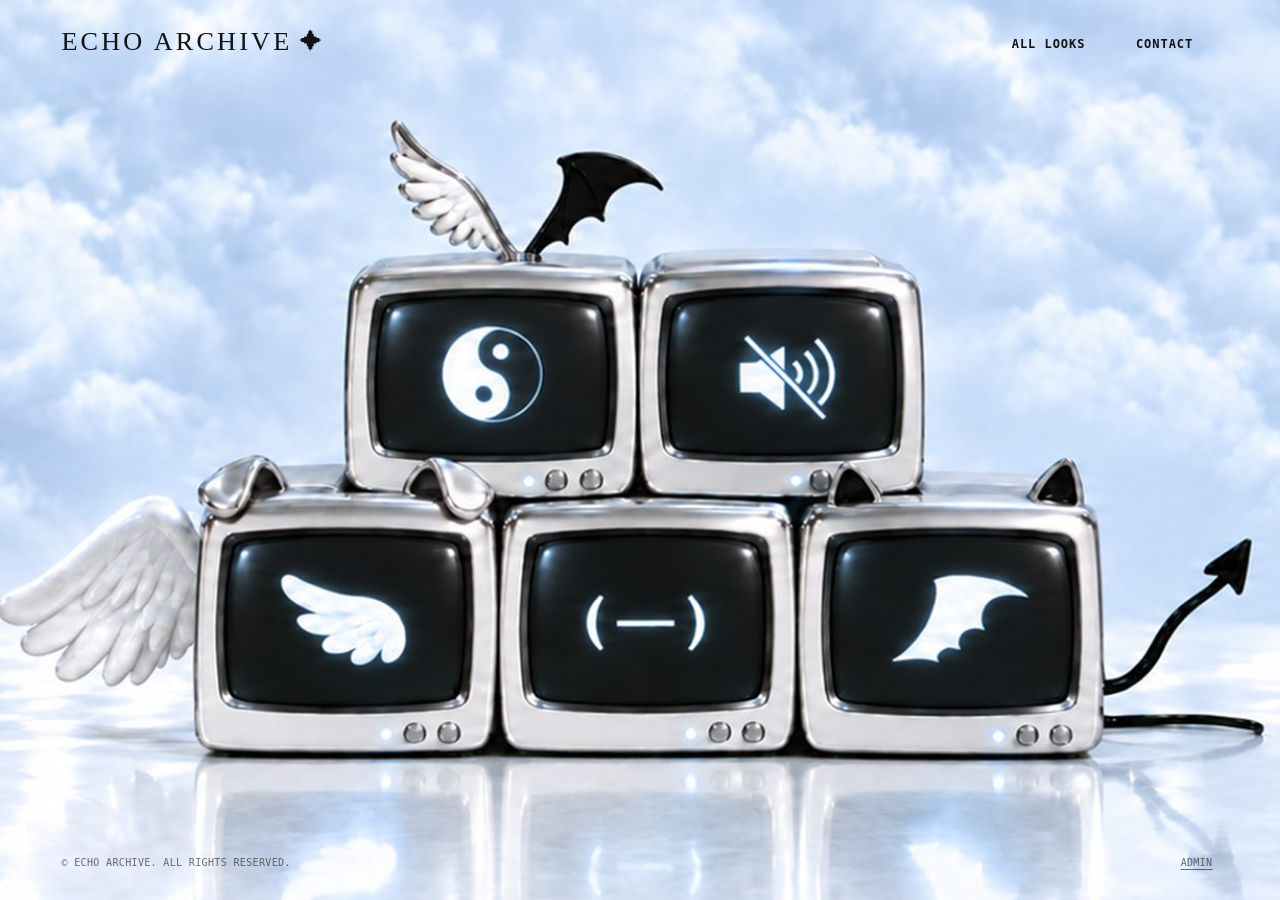
==== commit 4d01a918: "[first test] 모바일/데스크톱 반응형 JPEG 에셋 경량화 및 모바일 모션 시스템 추가" ====
--- a/index.html
+++ b/index.html
@@ -7,12 +7,16 @@
   <meta name="description" content="서로 다른 모습, 같은 영혼. 다섯 개의 크롬 TV에서 ECHO ARCHIVE의 컬렉션과 이야기를 만나보세요." />
   <meta property="og:title" content="ECHO ARCHIVE" />
   <meta property="og:description" content="다섯 개의 크롬 TV로 탐색하는 ECHO ARCHIVE" />
-  <meta property="og:image" content="images/home/echo-desktop-hd-v4.png" />
+  <!-- 공유 미리보기도 가벼운 JPEG을 씁니다. 6.6MB PNG는 SNS 크롤러가 자주 건너뜁니다. -->
+  <meta property="og:image" content="images/home/echo-desktop-v5-1920.jpg" />
+  <meta property="og:image:width" content="1920" />
+  <meta property="og:image:height" content="640" />
   <meta property="og:type" content="website" />
   <link rel="icon" href="images/brand/echo-archive-logo.png" />
-  <link rel="stylesheet" href="style.css?v=20260917-tv-warp-1" />
-  <link rel="stylesheet" href="home.css?v=20260917-mobile-hd-5" />
+  <link rel="stylesheet" href="style.css?v=20260917-buttons-1" />
+  <link rel="stylesheet" href="home.css?v=20260918-mobile-1" />
   <link rel="stylesheet" href="transition.css?v=20260917-tv-warp-2" />
+  <link rel="stylesheet" href="mobile-motion.css?v=20260918-mobile-1" />
 </head>
 <body class="home-page art-home">
   <a class="skip-link" href="#mainContent">TV 아카이브로 건너뛰기</a>
@@ -39,9 +43,19 @@
       <!-- 모바일 메뉴는 일반 문서 흐름에 두어, 열리면 이 장면을 아래로 밀어냅니다.
            이미지와 클릭 영역을 함께 묶어 이동 후에도 터치 위치를 유지합니다. -->
       <div class="archive-scene">
+        <!-- 히어로는 화면 폭에 맞는 크기만 내려받습니다. 원본 PNG(모바일 5.2MB·데스크톱 6.6MB)는
+             표시 크기보다 5배 이상 크고 투명 영역이 전혀 없어, 알파 없는 JPEG로 바꿔 97~99% 줄였습니다.
+             srcset의 w값과 sizes로 브라우저가 해상도(1x/2x)에 맞는 파일을 고릅니다. -->
         <picture class="archive-artwork">
-          <source media="(min-width: 720px)" srcset="images/home/echo-desktop-hd-v4.png" width="4344" height="1448" />
-          <img src="images/home/echo-mobile-hd-v4.png" width="2048" height="3072" fetchpriority="high" decoding="async"
+          <!-- 데스크톱 캔버스는 home.css에서 max(100%, 100dvh*3.36)이라 뷰포트보다 넓어질 수 있습니다.
+               sizes를 100vw로 두면 실제 필요한 폭보다 작게 골라 흐려집니다. -->
+          <source media="(min-width: 720px)" type="image/jpeg"
+            srcset="images/home/echo-desktop-v5-1920.jpg 1920w, images/home/echo-desktop-v5-2896.jpg 2896w"
+            sizes="max(100vw, 336vh)" width="4344" height="1448" />
+          <source type="image/jpeg"
+            srcset="images/home/echo-mobile-v5-780.jpg 780w, images/home/echo-mobile-v5-1400.jpg 1400w"
+            sizes="100vw" width="2048" height="3072" />
+          <img src="images/home/echo-mobile-v5-780.jpg" width="2048" height="3072" fetchpriority="high" decoding="async"
             alt="구름빛 배경과 반사 바닥 위 은빛 TV들. 천사와 악마 날개 안테나, 강아지 귀와 흰 날개, 고양이 귀와 악마 꼬리가 달려 있습니다." />
         </picture>
 
@@ -92,5 +106,6 @@
   <script src="scripts/home-logic.js?v=20260910-bgm-1"></script>
   <script src="scripts/components/tv-warp.js?v=20260917-tv-warp-2"></script>
   <script src="scripts/home.js?v=20260917-tv-warp-2"></script>
+  <script src="scripts/mobile-motion.js?v=20260918-detail-1"></script>
 </body>
 </html>
--- a/style.css
+++ b/style.css
@@ -28,6 +28,16 @@
   --font-main: "Inter", "Apple SD Gothic Neo", "Noto Sans KR", sans-serif;
   --font-mono: "JetBrains Mono", Consolas, monospace;
   --font-fashion: "Playfair Display", "Noto Serif KR", serif;
+  /* 공통 버튼과 마지막 문구: 모든 공개 페이지에서 이 기준을 사용합니다. */
+  --font-button: var(--font-main);
+  --font-closing: var(--font-display);
+  --button-bg: var(--ice-0);
+  --button-ink: var(--stage-ink);
+  --button-hover: var(--ice-2);
+  --button-primary-hover: var(--chrome-900);
+  --button-radius: 4px;
+  --button-height: 52px;
+  --closing-size: clamp(1.65rem, 4vw, 3rem);
   --radius: 10px;
   --maxw: 1504px;
   --page-x: clamp(22px, 3vw, 48px);
@@ -211,18 +221,19 @@
 .section h3 { font-family: var(--font-display); }
 .lead { max-width: 800px; color: var(--stage-ink-soft); font-size: clamp(15px,1.5vw,18px); }
 .lead + .lead { margin-top: 16px; }
-.btn { display: inline-flex; min-height: 48px; align-items: center; justify-content: center; gap: 8px; padding: 12px 26px; border: 1px solid var(--stage-ink-line); border-radius: 8px; background: rgba(255,255,255,.55); color: var(--stage-ink); cursor: pointer; font-family: var(--font-mono); font-size: 11px; font-weight: 600; letter-spacing: .08em; text-decoration: none; text-transform: uppercase; transition: transform .18s ease, box-shadow .18s ease; }
-.btn:hover { box-shadow: 0 8px 20px -10px var(--glass-shadow); transform: translateY(-1px); }
-.btn.ghost { background: transparent; }
-.btn.ghost:hover { border-color: var(--stage-ink-soft); }
-/* 음양(YIN/YANG) 대비 버튼 쌍 — 검정/흰색으로 서로 반전된 한 벌.
-   아이콘은 conic-gradient 반원 두 개로 CSS만으로 그린다(사진 자산 없이). */
-.btn-yinyang-icon { width: 14px; height: 14px; border-radius: 50%; flex-shrink: 0; }
-.btn-yang { border-color: var(--stage-ink); background: var(--stage-ink); color: var(--ice-0); }
-.btn-yang:hover { border-color: var(--stage-ink); box-shadow: 0 8px 20px -10px rgba(18,18,18,.45); }
-.btn-yang .btn-yinyang-icon { background: conic-gradient(from 90deg, var(--ice-0) 0deg 180deg, var(--stage-ink) 180deg 360deg); }
-.btn-yin { border-color: var(--stage-ink); background: var(--ice-0); color: var(--stage-ink); }
-.btn-yin .btn-yinyang-icon { background: conic-gradient(from 90deg, var(--stage-ink) 0deg 180deg, var(--ice-0) 180deg 360deg); box-shadow: inset 0 0 0 1px var(--stage-ink); }
+.btn { display: inline-flex; min-height: var(--button-height); max-width: 100%; align-items: center; justify-content: center; gap: 24px; padding: 14px 22px; border: 1px solid var(--button-ink); border-radius: var(--button-radius); background: var(--button-bg); color: var(--button-ink); cursor: pointer; font: 600 14px/1.5 var(--font-button); letter-spacing: 0; text-align: center; text-decoration: none; text-transform: none; white-space: normal; overflow-wrap: anywhere; transition: background-color .18s ease, color .18s ease, border-color .18s ease; }
+.btn:has(.btn-arrow) { justify-content: space-between; }
+.btn > span:not(.btn-arrow) { min-width: 0; }
+.btn .btn-arrow { flex-shrink: 0; font-size: 18px; font-weight: 400; line-height: 1; }
+.btn-primary, .btn.product-buy { background: var(--button-ink); color: var(--button-bg); }
+/* 보조 버튼·재시도 버튼도 같은 모양을 사용합니다. ghost는 기존 호출과 호환합니다. */
+.btn-secondary, .btn.ghost { background: var(--button-bg); color: var(--button-ink); }
+@media (hover: hover) {
+  .btn:hover { background: var(--button-hover); }
+  .btn-primary:hover, .btn.product-buy:hover, .purchase-dialog-actions .btn:hover { background: var(--button-primary-hover); }
+}
+.btn:active { opacity: .8; }
+.btn:disabled { opacity: .45; cursor: not-allowed; }
 .tags { display: flex; flex-wrap: wrap; gap: 8px; margin-top: 22px; }
 .tags span { padding: 7px 10px; border: 1px solid var(--stage-ink-line); border-radius: 999px; color: var(--stage-ink-soft); font-family: var(--font-mono); font-size: 10px; }
 
@@ -308,6 +319,22 @@
 .archive-note { text-align: center; padding-top: clamp(24px,3vw,40px); padding-bottom: clamp(24px,3vw,40px); }
 .archive-note h2 { margin-left: auto; margin-right: auto; }
 .archive-note-links { display: flex; flex-wrap: wrap; justify-content: center; gap: 12px; }
+/* 스크롤 스크립트가 추가한 내부 상자에도 버튼 간격을 유지합니다. */
+.archive-note-links > .scroll-content { display: flex; flex-wrap: wrap; justify-content: center; gap: inherit; width: 100%; }
+.archive-note-links .btn { width: 100%; }
+.about-cta .btn, .contact-return .btn, .product-back .btn { min-width: min(12rem, 100%); }
+/* SHOP의 굵은 제목체를 페이지 마지막 문구의 공통 기준으로 사용합니다. */
+body .section h2.closing-title {
+  font: 800 var(--closing-size)/1.35 var(--font-closing);
+  font-style: normal;
+  letter-spacing: -.02em;
+  word-break: keep-all;
+  overflow-wrap: anywhere;
+}
+body .archive-note .eyebrow { font: 400 12px/1.6 var(--font-mono); letter-spacing: .12em; }
+@media (min-width: 720px) {
+  .archive-note-links .btn { width: auto; min-width: 12rem; }
+}
 
 @media (min-width: 1180px) {
   .grid { grid-template-columns: repeat(4, minmax(0,1fr)); }
@@ -937,7 +964,7 @@
 .product-summary { max-width: 560px; margin-top: 20px; color: var(--stage-ink-soft); white-space: pre-line; }
 .product-keywords { margin-top: 14px; color: var(--stage-ink-faint); font: 11px var(--font-mono); letter-spacing: .08em; text-transform: uppercase; }
 .product-price { margin-top: 18px; font: 600 18px var(--font-main); color: var(--stage-ink); }
-.product-buy { width: 100%; margin-top: 26px; justify-content: space-between; padding: 16px 22px; }
+.product-buy { width: 100%; margin-top: 26px; justify-content: space-between; }
 .product-sale-status { margin-top: 26px; padding: 15px 18px; border: 1px solid var(--stage-ink-line); border-radius: 8px; color: var(--stage-ink-soft); font: 13px var(--font-mono); letter-spacing: .04em; text-align: center; text-transform: uppercase; }
 .product-hero-carousel { position: relative; }
 .product-carousel-button { position: absolute; top: 50%; z-index: 4; display: grid; width: 42px; height: 42px; border: 1px solid var(--stage-ink-line); border-radius: 50%; background: rgba(255,255,255,.85); color: var(--stage-ink); cursor: pointer; place-items: center; transform: translateY(-50%); }
--- a/home.css
+++ b/home.css
@@ -15,7 +15,13 @@
   position: absolute;
   inset: 0;
   z-index: -1;
-  background: var(--home-sky) url("images/home/echo-backdrop-v2.png") center / cover no-repeat;
+  /* 모바일 전용 cover 배경입니다(데스크톱에서는 display:none).
+     부드러운 구름·반사뿐이라 1084KB PNG를 알파 없는 JPEG로 바꿔 98% 줄였습니다.
+     image-set을 모르는 브라우저는 바로 뒤의 url() 선언을 사용합니다. */
+  background: var(--home-sky) url("images/home/echo-backdrop-v5-900.jpg") center / cover no-repeat;
+  background-image: image-set(
+    url("images/home/echo-backdrop-v5-900.jpg") 1x,
+    url("images/home/echo-backdrop-v5-1280.jpg") 2x);
   transform: scale(1.02);
 }
 .archive-canvas {
@@ -232,14 +238,17 @@
   position: relative;
   flex-shrink: 0;
   margin: 0 5%;
+  /* 모바일 음향 버튼과 푸터 링크가 겹치지 않도록 오른쪽 자리를 비웁니다. */
+  padding-right: 76px;
   padding-bottom: max(16px, env(safe-area-inset-bottom));
   display: flex;
   flex-wrap: wrap;
-  align-items: center;
-  justify-content: space-between;
+  flex-direction: column;
+  align-items: flex-start;
+  justify-content: flex-end;
   gap: 0 8px;
   color: var(--stage-ink-soft);
-  font: 500 10px/1.5 var(--font-mono);
+  font: 500 11px/1.5 var(--font-mono);
   letter-spacing: .035em;
 }
 .archive-footer-copy, .archive-admin { margin: 0; padding: 7px 0; border: 0; background: transparent; }
@@ -313,7 +322,7 @@
   .art-home .tv[data-tv-role="about"] { --tv-x: 46.6%; --tv-y: 59.2%; --tv-w: 7.8%; --tv-h: 15.9%; }
   .art-home .tv[data-tv-role="yin"] { --tv-x: 56.4%; --tv-y: 59.2%; --tv-w: 7.7%; --tv-h: 15.9%; }
   .archive-tv-label { font-size: clamp(9px, 1vw, 13px); }
-  .archive-footer { position: fixed; z-index: 30; right: 4.8%; bottom: max(16px, env(safe-area-inset-bottom)); left: 4.8%; display: flex; margin: 0; padding: 0; pointer-events: none; }
+  .archive-footer { position: fixed; z-index: 30; right: 4.8%; bottom: max(16px, env(safe-area-inset-bottom)); left: 4.8%; display: flex; flex-direction: row; align-items: center; justify-content: space-between; margin: 0; padding: 0; font-size: 10px; pointer-events: none; }
   .archive-footer-copy { pointer-events: auto; }
   .archive-admin { position: static; width: auto; height: auto; color: var(--stage-ink-soft); pointer-events: auto; }
 }
--- a/mobile-motion.css
+++ b/mobile-motion.css
@@ -0,0 +1,41 @@
+/* 모바일 효과만 담당합니다. 데스크톱의 기존 화면과 효과는 그대로 유지합니다. */
+.mobile-reveal-shell { display: contents; }
+@media (max-width: 899px) {
+  .mobile-reveal-shell { display: block; min-width: 0; }
+  body:not(.art-home) main { overflow-x: clip; }
+  .footer, .archive-footer { overflow-x: clip; }
+  .has-mobile-enter [data-mobile-motion] {
+    --mobile-slide: -42px;
+    translate: var(--mobile-slide) 0;
+    opacity: .25;
+    transition: translate 720ms cubic-bezier(.2,.7,.2,1), opacity 560ms ease;
+  }
+  .has-mobile-enter [data-mobile-motion="image"] { --mobile-slide: -58px; }
+  .has-mobile-enter [data-mobile-direction="right"] { --mobile-slide: 42px; }
+  .has-mobile-enter [data-mobile-motion="image"][data-mobile-direction="right"] { --mobile-slide: 58px; }
+  .has-mobile-enter .mobile-entered > [data-mobile-motion],
+  .has-mobile-enter [data-mobile-anchor]:focus-within > [data-mobile-motion] { translate: 0 0; opacity: 1; }
+  /* 기존 데스크톱 효과와 겹쳐 두 번 이동하거나 흐려지는 것을 막습니다. */
+  .has-mobile-enter :is(.about-move, .scroll-content, .record-motion)[data-mobile-motion] {
+    transform: none !important;
+    animation: none !important;
+    filter: none !important;
+    opacity: .25;
+    transition: translate 720ms cubic-bezier(.2,.7,.2,1), opacity 560ms ease !important;
+  }
+  .has-mobile-enter .mobile-entered > :is(.about-move, .scroll-content, .record-motion)[data-mobile-motion],
+  .has-mobile-enter [data-mobile-anchor]:focus-within > :is(.about-move, .scroll-content, .record-motion)[data-mobile-motion] { opacity: 1; }
+  .about-page.has-mobile-enter .about-title-line { transform: none !important; transition: none !important; }
+  .about-page.has-mobile-enter .about-focus { opacity: 1 !important; filter: none !important; }
+  .portfolio-page .record-intro-motion { --intro-x: -42px; }
+  .portfolio-page .record-intro-line + .record-intro-line { --intro-x: 42px; }
+  /* 홈은 하나의 합성 이미지이므로 사진과 링크의 이동 시간도 정확히 맞춥니다. */
+  .art-home.has-mobile-enter .archive-artwork,
+  .art-home.has-mobile-enter .archive-hotspots { transition-duration: 720ms, 560ms; }
+}
+@media (prefers-reduced-motion: reduce) {
+  .has-mobile-enter [data-mobile-motion] { translate: none !important; opacity: 1 !important; transition: none !important; }
+}
+@media print {
+  [data-mobile-motion] { translate: none !important; opacity: 1 !important; transition: none !important; }
+}
